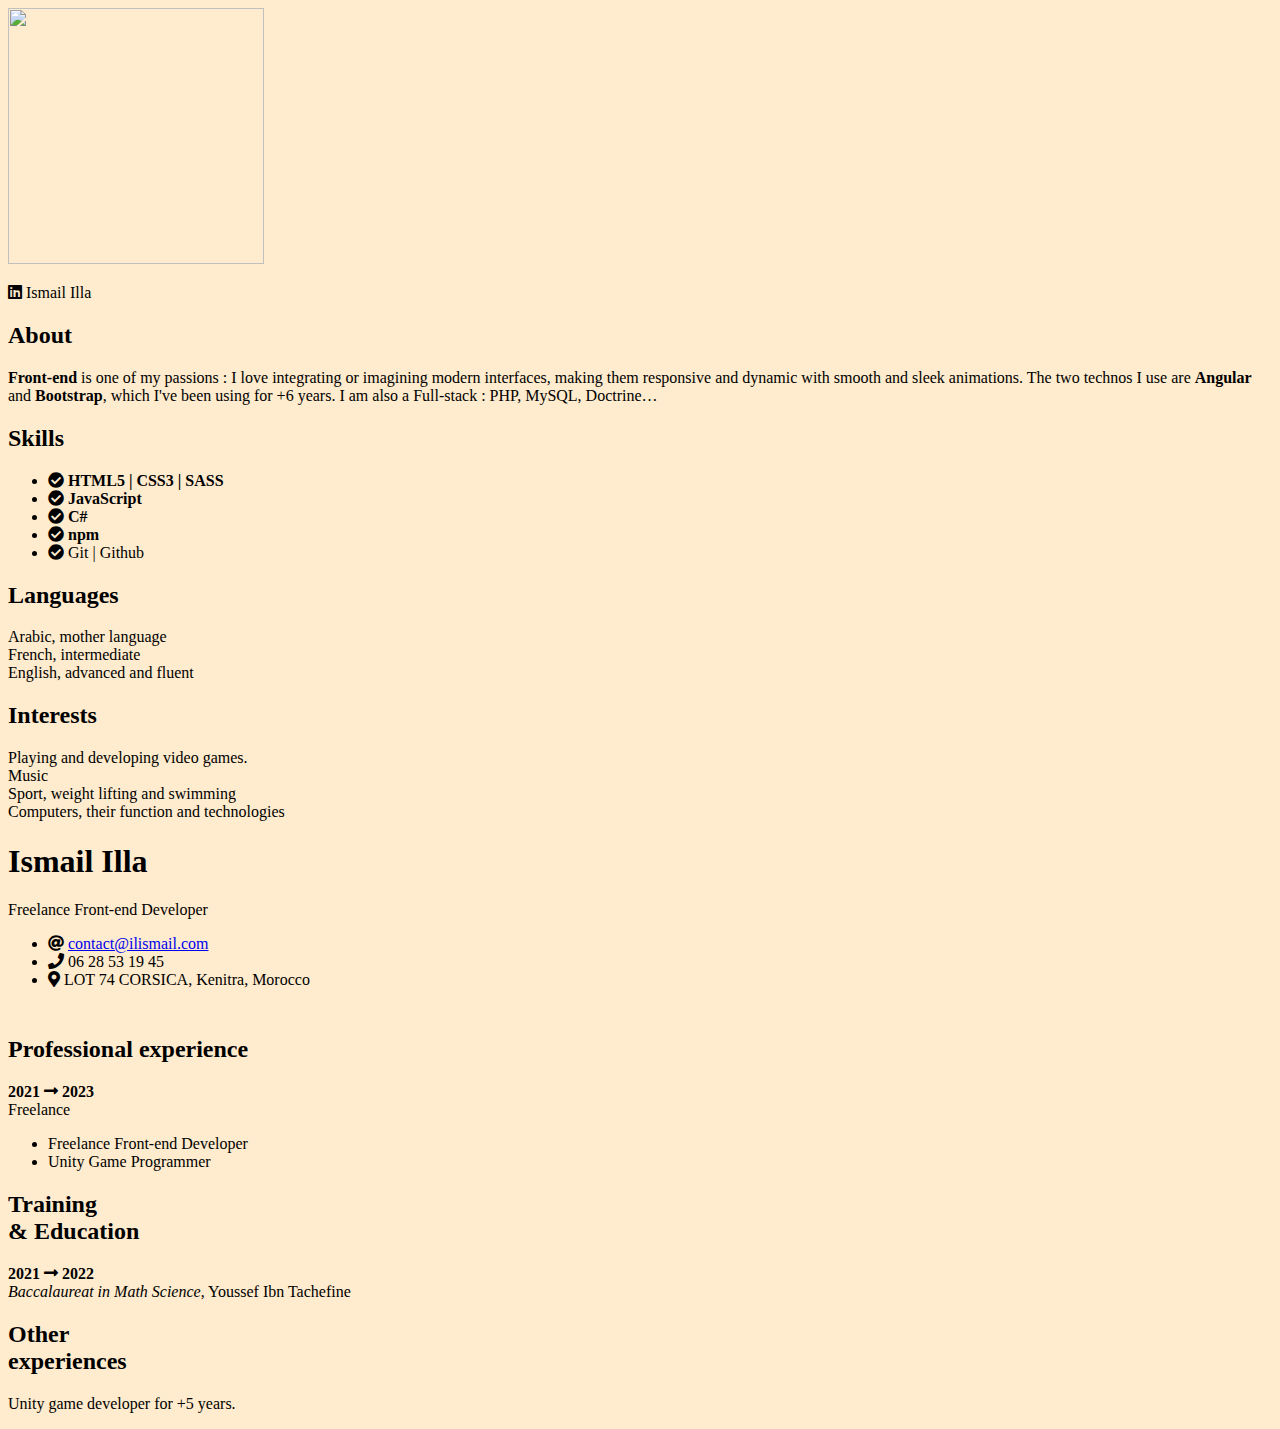
==== index.html @ cdb9f6ef "Refresh" ====
<!DOCTYPE html>
<html lang="en">
<style>
    body {
        background-color: blanchedalmond;
    }
    table, td, th {
        border: 2px solid black;
        border-radius: 5%;
        width: 50%;
    }
    .city {
        background-color: tomato;
        color:white;
        border: 2px solid black;
        margin: 20px;
        padding: 20px;
    }
</style>
<head>
    <title>Portofolio</title>

    <meta charset="utf-8">

    <meta name="viewport" content="width=device-width, initial-scale=1, user-scalable=no">

    <link href="styles.css" rel="stylesheet">

    <link rel="preconnect" href="https://fonts.googleapis.com">

    <link rel="preconnect" href="https://fonts.gstatic.com" crossorigin>

    <link href="https://fonts.googleapis.com/css2?family=Roboto:ital,wght@0,300;0,400;0,700;1,400&display=swap"
        rel="stylesheet">

    <link href="https://cdnjs.cloudflare.com/ajax/libs/font-awesome/5.15.4/css/all.min.css" rel="stylesheet">
</head>


<body>
    <div class="cv-container">
        <div class="left-column">
            <img class="portait" height="256" width="256" src="Blank-Silhouette.jpg" />
            <div class="section">
                <p>
                    <i class="icon fab fa-linkedin text-darkblue"></i> Ismail Illa
                </p>
            </div>
            <div class="section">
                <h2>About</h2>
                <p>
                    <strong>Front-end</strong> is one of my passions : I love integrating or imagining modern interfaces, making them responsive and dynamic with smooth and sleek animations. The two technos I use are <strong>Angular</strong> and <strong>Bootstrap</strong>, which I've been using for +6 years. I am also a Full-stack : PHP, MySQL, Doctrine… 
                 </p>
            </div>
            <div class="section">
                <h2>Skills</h2>
                <ul class="skills">
                    <li><i class="icon fas fa-check-circle text-darkblue"></i> <strong>HTML5 &#124; CSS3
                            &#124; SASS</strong></li>
                    <li><i class="icon fas fa-check-circle text-darkblue"></i> <strong>JavaScript</strong>
                    </li>
                    <li><i class="icon fas fa-check-circle text-darkblue"></i> <strong>C#</strong>
                    </li>
                    <li><i class="icon fas fa-check-circle text-darkblue"></i> <strong>npm</strong></li>
                    <li><i class="icon fas fa-check-circle text-darkblue"></i> Git &#124; Github</li>
                </ul>
            </div>
            <div class="section">
                <h2>Languages</h2>
                <p>
                    Arabic, mother language
                    <br>
                    French, intermediate
                    <br>
                    English, advanced and fluent
                </p>
            </div>
            <div class="section">
                <h2>Interests</h2>
                <p>
                    Playing and developing video games.
                    <br>
                    Music
                    <br>
                    Sport, weight lifting and swimming
                    <br>
                    Computers, their function and technologies
                </p>
            </div>
        </div>
        <div class="right-column">
            <div class="header">
                <h1>Ismail <span class="text-blue text-uppercase">Illa</span></h1>
                <p>Freelance Front-end Developer</p>
                <ul class="infos">
                    <li><i class="icon fas fa-at text-blue"></i> <a
                            href="mailto:contact@ilismail.com">contact@ilismail.com</a></li>
                    <li><i class="icon fas fa-phone text-blue"></i> 06 28 53 19 45 </li>
                    <li><i class="icon fas fa-map-marker-alt text-blue"></i> LOT 74 CORSICA, Kenitra, Morocco</li>
                </ul>
            </div>
            <div class="content">
                <div class="section">
                    <h2><br><span class="text-blue">Professional</span> experience</h2>
                </div>
                <div class="section">
                    <p>
                        <strong>2021 <i class="fas fa-long-arrow-alt-right"></i> 2023</strong>
                        <br>
                        Freelance
                    </p>
                    <ul class="experience-list">
                        <li>Freelance Front-end Developer</li>
                        <li>Unity Game Programmer</li>
                    </ul>
                </div>
                <div class="section">
                    <h2>Training <br><span class="text-blue">& Education</span></h2>
                    <p>
                        <strong>2021 <i class="fas fa-long-arrow-alt-right"></i> 2022</strong>
                        <br>
                        <em>Baccalaureat in Math Science</em>, Youssef Ibn Tachefine
                    </p>
                    </p>
                </div>
                <div class="section">
                    <h2>Other <br><span class="text-blue">experiences</span></h2>
                    <p>
                        Unity game developer for +5 years.
                    </p>
                </div>
            </div>
        </div>
    </div>
</body>
</html>
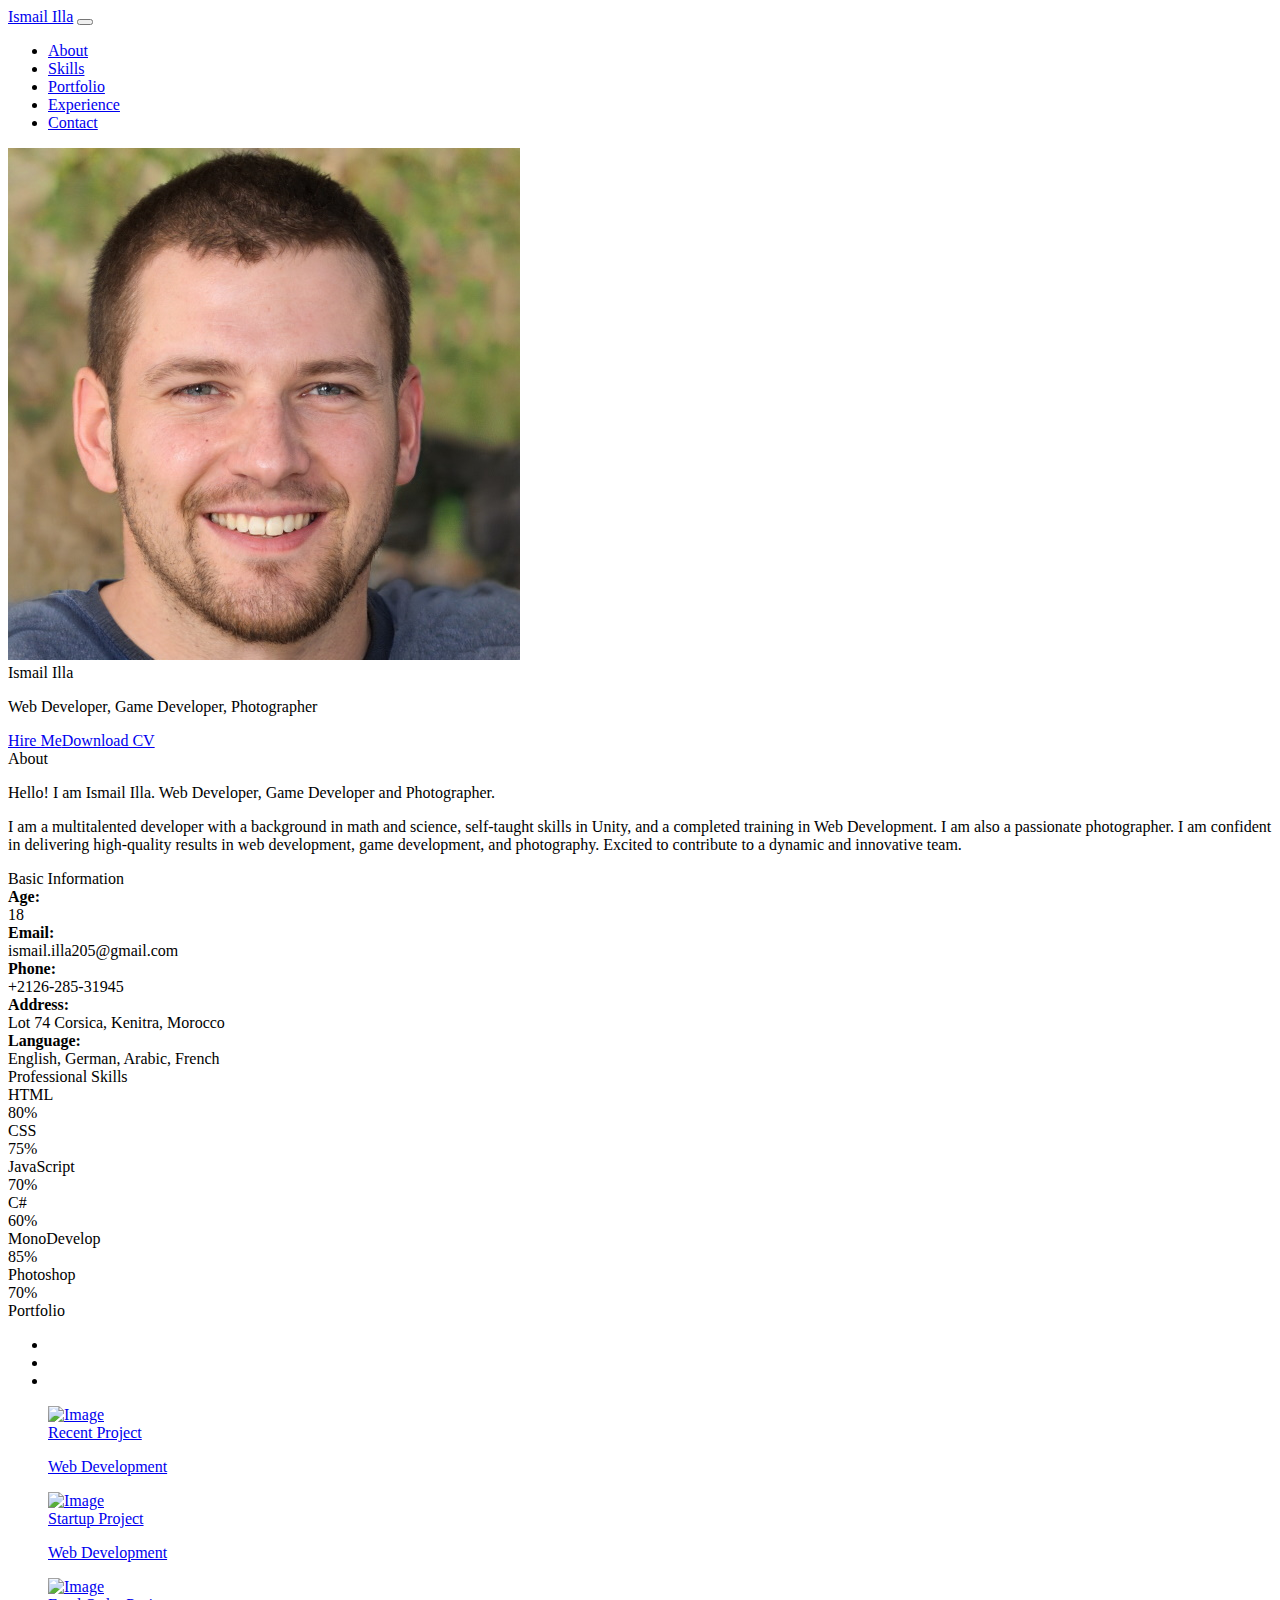
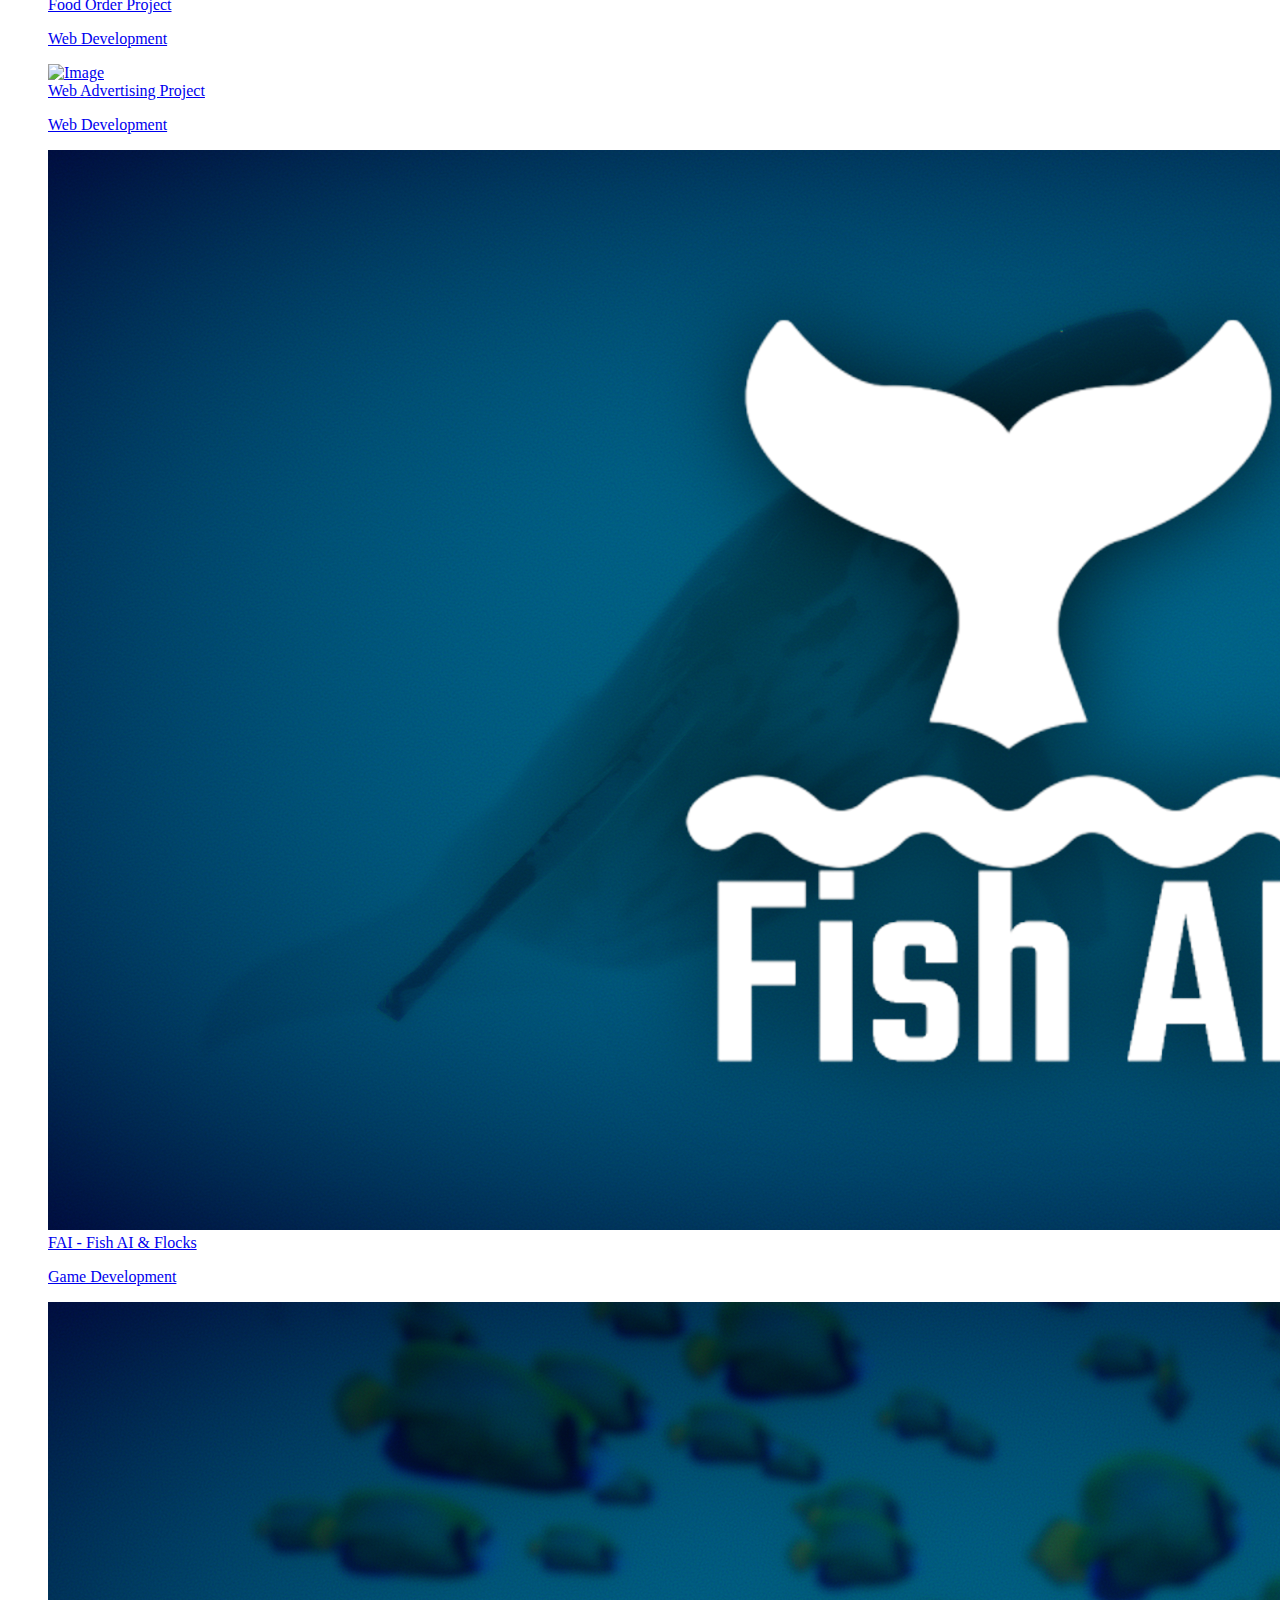
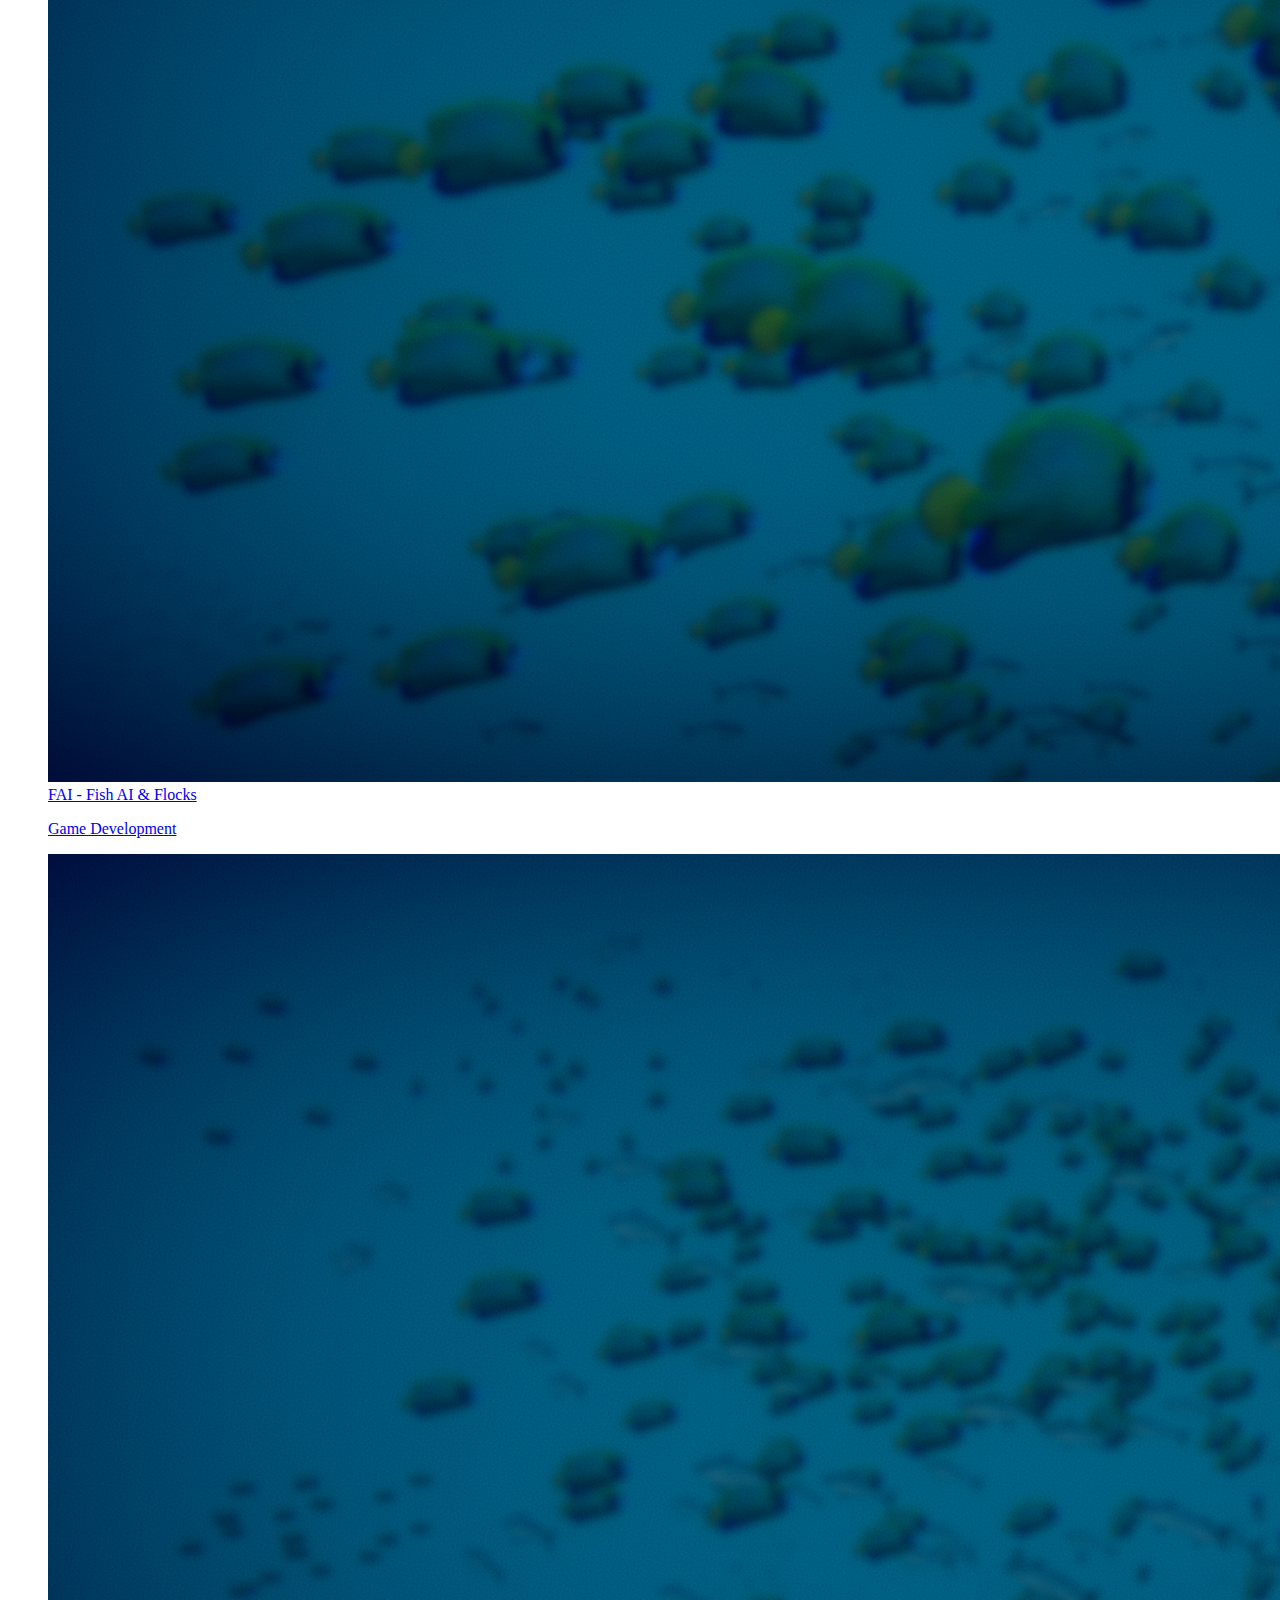
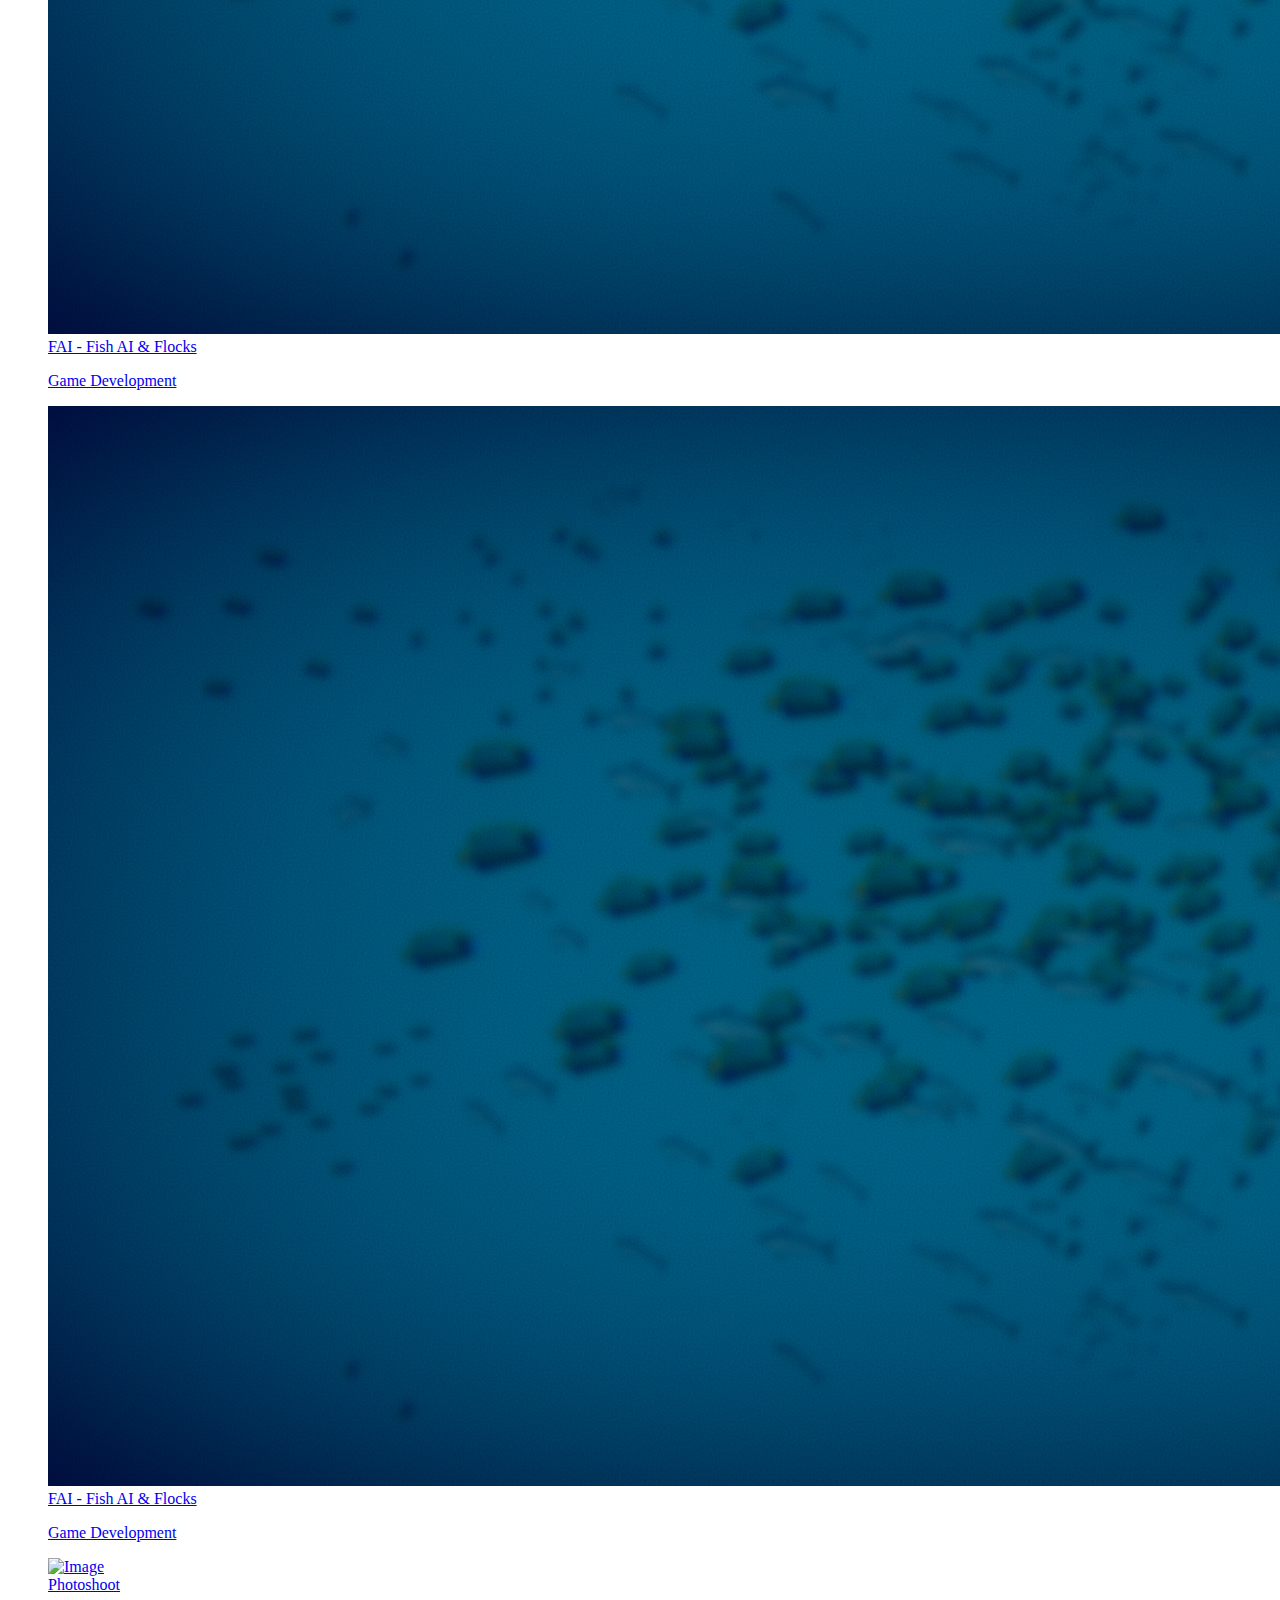
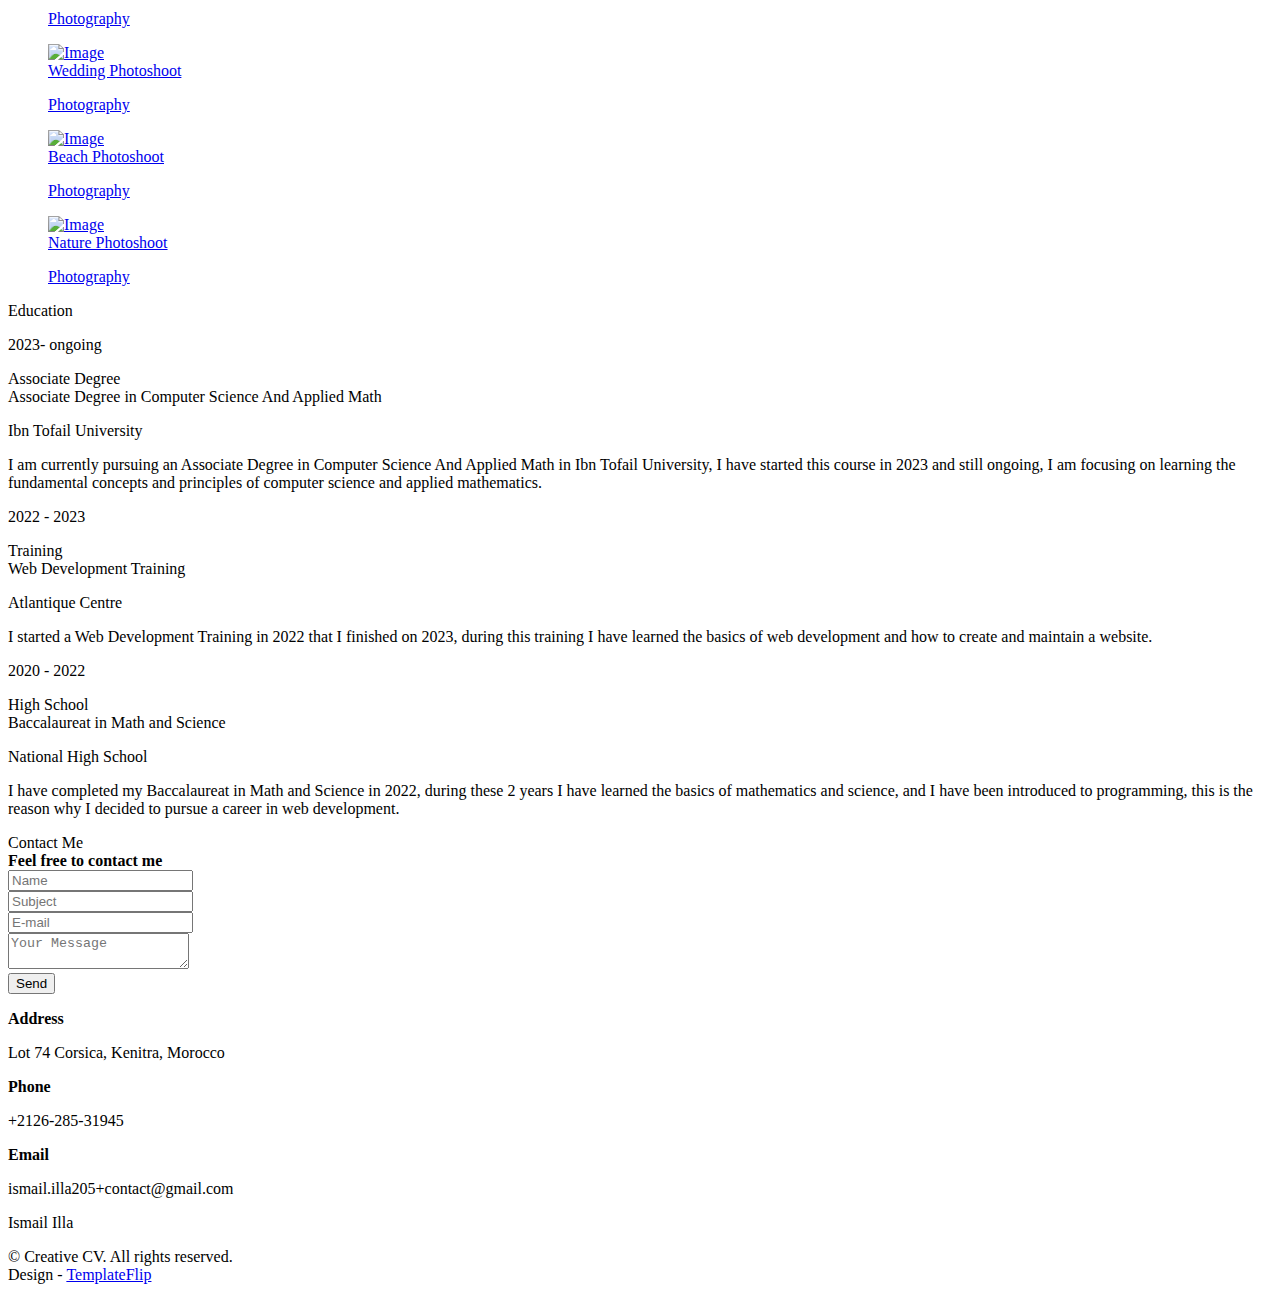
==== commit 9037bb29: "Refresh" ====
--- a/index.html
+++ b/index.html
@@ -1,136 +1,533 @@
-<!DOCTYPE html>
-<html lang="en">
-<style>
-    body {
-        background-color: blanchedalmond;
-    }
-    table, td, th {
-        border: 2px solid black;
-        border-radius: 5%;
-        width: 50%;
-    }
-    .city {
-        background-color: tomato;
-        color:white;
-        border: 2px solid black;
-        margin: 20px;
-        padding: 20px;
-    }
-</style>
-<head>
-    <title>Portofolio</title>
-
-    <meta charset="utf-8">
-
-    <meta name="viewport" content="width=device-width, initial-scale=1, user-scalable=no">
-
-    <link href="styles.css" rel="stylesheet">
-
-    <link rel="preconnect" href="https://fonts.googleapis.com">
-
-    <link rel="preconnect" href="https://fonts.gstatic.com" crossorigin>
-
-    <link href="https://fonts.googleapis.com/css2?family=Roboto:ital,wght@0,300;0,400;0,700;1,400&display=swap"
-        rel="stylesheet">
-
-    <link href="https://cdnjs.cloudflare.com/ajax/libs/font-awesome/5.15.4/css/all.min.css" rel="stylesheet">
-</head>
-
-
-<body>
-    <div class="cv-container">
-        <div class="left-column">
-            <img class="portait" height="256" width="256" src="Blank-Silhouette.jpg" />
-            <div class="section">
-                <p>
-                    <i class="icon fab fa-linkedin text-darkblue"></i> Ismail Illa
-                </p>
-            </div>
-            <div class="section">
-                <h2>About</h2>
-                <p>
-                    <strong>Front-end</strong> is one of my passions : I love integrating or imagining modern interfaces, making them responsive and dynamic with smooth and sleek animations. The two technos I use are <strong>Angular</strong> and <strong>Bootstrap</strong>, which I've been using for +6 years. I am also a Full-stack : PHP, MySQL, Doctrine… 
-                 </p>
-            </div>
-            <div class="section">
-                <h2>Skills</h2>
-                <ul class="skills">
-                    <li><i class="icon fas fa-check-circle text-darkblue"></i> <strong>HTML5 &#124; CSS3
-                            &#124; SASS</strong></li>
-                    <li><i class="icon fas fa-check-circle text-darkblue"></i> <strong>JavaScript</strong>
-                    </li>
-                    <li><i class="icon fas fa-check-circle text-darkblue"></i> <strong>C#</strong>
-                    </li>
-                    <li><i class="icon fas fa-check-circle text-darkblue"></i> <strong>npm</strong></li>
-                    <li><i class="icon fas fa-check-circle text-darkblue"></i> Git &#124; Github</li>
-                </ul>
-            </div>
-            <div class="section">
-                <h2>Languages</h2>
-                <p>
-                    Arabic, mother language
-                    <br>
-                    French, intermediate
-                    <br>
-                    English, advanced and fluent
-                </p>
-            </div>
-            <div class="section">
-                <h2>Interests</h2>
-                <p>
-                    Playing and developing video games.
-                    <br>
-                    Music
-                    <br>
-                    Sport, weight lifting and swimming
-                    <br>
-                    Computers, their function and technologies
-                </p>
-            </div>
-        </div>
-        <div class="right-column">
-            <div class="header">
-                <h1>Ismail <span class="text-blue text-uppercase">Illa</span></h1>
-                <p>Freelance Front-end Developer</p>
-                <ul class="infos">
-                    <li><i class="icon fas fa-at text-blue"></i> <a
-                            href="mailto:contact@ilismail.com">contact@ilismail.com</a></li>
-                    <li><i class="icon fas fa-phone text-blue"></i> 06 28 53 19 45 </li>
-                    <li><i class="icon fas fa-map-marker-alt text-blue"></i> LOT 74 CORSICA, Kenitra, Morocco</li>
-                </ul>
-            </div>
-            <div class="content">
-                <div class="section">
-                    <h2><br><span class="text-blue">Professional</span> experience</h2>
-                </div>
-                <div class="section">
-                    <p>
-                        <strong>2021 <i class="fas fa-long-arrow-alt-right"></i> 2023</strong>
-                        <br>
-                        Freelance
-                    </p>
-                    <ul class="experience-list">
-                        <li>Freelance Front-end Developer</li>
-                        <li>Unity Game Programmer</li>
-                    </ul>
-                </div>
-                <div class="section">
-                    <h2>Training <br><span class="text-blue">& Education</span></h2>
-                    <p>
-                        <strong>2021 <i class="fas fa-long-arrow-alt-right"></i> 2022</strong>
-                        <br>
-                        <em>Baccalaureat in Math Science</em>, Youssef Ibn Tachefine
-                    </p>
-                    </p>
-                </div>
-                <div class="section">
-                    <h2>Other <br><span class="text-blue">experiences</span></h2>
-                    <p>
-                        Unity game developer for +5 years.
-                    </p>
-                </div>
-            </div>
-        </div>
-    </div>
-</body>
+<!DOCTYPE html>
+<html lang="en-US">
+  <head>
+    <meta charset="UTF-8">
+    <meta http-equiv="X-UA-Compatible" content="IE=edge">
+    <meta name="viewport" content="width=device-width, initial-scale=1">
+    <title>Illa Ismail's Portfolio</title>
+    <link href="https://fonts.googleapis.com/css?family=Montserrat:400,700,200" rel="stylesheet">
+    <link href="https://maxcdn.bootstrapcdn.com/font-awesome/latest/css/font-awesome.min.css" rel="stylesheet">
+    <link href="css/aos.css?ver=1.1.0" rel="stylesheet">
+    <link href="css/bootstrap.min.css?ver=1.1.0" rel="stylesheet">
+    <link href="css/main.css?ver=1.1.0" rel="stylesheet">
+    <noscript>
+      <style type="text/css">
+        [data-aos] {
+            opacity: 1 !important;
+            transform: translate(0) scale(1) !important;
+        }
+      </style>
+    </noscript>
+  </head>
+  <body id="top">
+    <header>
+      <div class="profile-page sidebar-collapse">
+        <nav class="navbar navbar-expand-lg fixed-top navbar-transparent bg-primary" color-on-scroll="400">
+          <div class="container">
+            <div class="navbar-translate"><a class="navbar-brand" href="#" rel="tooltip">Ismail Illa</a>
+              <button class="navbar-toggler navbar-toggler" type="button" data-toggle="collapse" data-target="#navigation" aria-controls="navigation" aria-expanded="false" aria-label="Toggle navigation"><span class="navbar-toggler-bar bar1"></span><span class="navbar-toggler-bar bar2"></span><span class="navbar-toggler-bar bar3"></span></button>
+            </div>
+            <div class="collapse navbar-collapse justify-content-end" id="navigation">
+              <ul class="navbar-nav">
+                <li class="nav-item"><a class="nav-link smooth-scroll" href="#about">About</a></li>
+                <li class="nav-item"><a class="nav-link smooth-scroll" href="#skill">Skills</a></li>
+                <li class="nav-item"><a class="nav-link smooth-scroll" href="#portfolio">Portfolio</a></li>
+                <li class="nav-item"><a class="nav-link smooth-scroll" href="#experience">Experience</a></li>
+                <li class="nav-item"><a class="nav-link smooth-scroll" href="#contact">Contact</a></li>
+              </ul>
+            </div>
+          </div>
+        </nav>
+      </div>
+    </header>
+    <div class="page-content">
+      <div>
+<div class="profile-page">
+  <div class="wrapper">
+    <div class="page-header page-header-small" filter-color="green">
+      <div class="page-header-image" data-parallax="true" style="background-image: url('images/cc-bg-1.jpg')"></div>
+      <div class="container">
+        <div class="content-center">
+          <div class="cc-profile-image"><a href="#"><img src="images/profile_photo.jpg" alt="Image"/></a></div>
+          <div class="h2 title">Ismail Illa</div>
+          <p class="category text-white">Web Developer, Game Developer,  Photographer</p><a class="btn btn-primary smooth-scroll mr-2" href="#contact" data-aos="zoom-in" data-aos-anchor="data-aos-anchor">Hire Me</a><a class="btn btn-primary" href="#" data-aos="zoom-in" data-aos-anchor="data-aos-anchor">Download CV</a>
+        </div>
+      </div>
+      <div class="section">
+        <div class="container">
+          <div class="button-container"><a class="btn btn-default btn-round btn-lg btn-icon" href="#" rel="tooltip" title="Follow me on Facebook"><i class="fa fa-facebook"></i></a><a class="btn btn-default btn-round btn-lg btn-icon" href="#" rel="tooltip" title="Follow me on Twitter"><i class="fa fa-twitter"></i></a><a class="btn btn-default btn-round btn-lg btn-icon" href="#" rel="tooltip" title="Follow me on Google+"><i class="fa fa-google-plus"></i></a><a class="btn btn-default btn-round btn-lg btn-icon" href="#" rel="tooltip" title="Follow me on Instagram"><i class="fa fa-instagram"></i></a></div>
+        </div>
+      </div>
+    </div>
+  </div>
+</div>
+<div class="section" id="about">
+  <div class="container">
+    <div class="card" data-aos="fade-up" data-aos-offset="10">
+      <div class="row">
+        <div class="col-lg-6 col-md-12">
+          <div class="card-body">
+            <div class="h4 mt-0 title">About</div>
+            <p>Hello! I am Ismail Illa. Web Developer, Game Developer and Photographer.</p>
+            <p>I am a multitalented developer with a background in math and science, self-taught skills in Unity, and a completed training in Web Development. I am also a passionate photographer. I am confident in delivering high-quality results in web development, game development, and photography. Excited to contribute to a dynamic and innovative team.</p>
+          </div>
+        </div>
+        <div class="col-lg-6 col-md-12">
+          <div class="card-body">
+            <div class="h4 mt-0 title">Basic Information</div>
+            <div class="row">
+              <div class="col-sm-4"><strong class="text-uppercase">Age:</strong></div>
+              <div class="col-sm-8">18</div>
+            </div>
+            <div class="row mt-3">
+              <div class="col-sm-4"><strong class="text-uppercase">Email:</strong></div>
+              <div class="col-sm-8">ismail.illa205@gmail.com</div>
+            </div>
+            <div class="row mt-3">
+              <div class="col-sm-4"><strong class="text-uppercase">Phone:</strong></div>
+              <div class="col-sm-8">+2126-285-31945</div>
+            </div>
+            <div class="row mt-3">
+              <div class="col-sm-4"><strong class="text-uppercase">Address:</strong></div>
+              <div class="col-sm-8">Lot 74 Corsica, Kenitra, Morocco</div>
+            </div>
+            <div class="row mt-3">
+              <div class="col-sm-4"><strong class="text-uppercase">Language:</strong></div>
+              <div class="col-sm-8">English, German, Arabic, French</div>
+            </div>
+          </div>
+        </div>
+      </div>
+    </div>
+  </div>
+</div>
+<div class="section" id="skill">
+  <div class="container">
+    <div class="h4 text-center mb-4 title">Professional Skills</div>
+    <div class="card" data-aos="fade-up" data-aos-anchor-placement="top-bottom">
+      <div class="card-body">
+        <div class="row">
+          <div class="col-md-6">
+            <div class="progress-container progress-primary"><span class="progress-badge">HTML</span>
+              <div class="progress">
+                <div class="progress-bar progress-bar-primary" data-aos="progress-full" data-aos-offset="10" data-aos-duration="2000" role="progressbar" aria-valuenow="60" aria-valuemin="0" aria-valuemax="100" style="width: 80%;"></div><span class="progress-value">80%</span>
+              </div>
+            </div>
+          </div>
+          <div class="col-md-6">
+            <div class="progress-container progress-primary"><span class="progress-badge">CSS</span>
+              <div class="progress">
+                <div class="progress-bar progress-bar-primary" data-aos="progress-full" data-aos-offset="10" data-aos-duration="2000" role="progressbar" aria-valuenow="60" aria-valuemin="0" aria-valuemax="100" style="width: 75%;"></div><span class="progress-value">75%</span>
+              </div>
+            </div>
+          </div>
+        </div>
+        <div class="row">
+          <div class="col-md-6">
+            <div class="progress-container progress-primary"><span class="progress-badge">JavaScript</span>
+              <div class="progress">
+                <div class="progress-bar progress-bar-primary" data-aos="progress-full" data-aos-offset="10" data-aos-duration="2000" role="progressbar" aria-valuenow="60" aria-valuemin="0" aria-valuemax="100" style="width: 70%;"></div><span class="progress-value">70%</span>
+              </div>
+            </div>
+          </div>
+          <div class="col-md-6">
+            <div class="progress-container progress-primary"><span class="progress-badge">C#</span>
+              <div class="progress">
+                <div class="progress-bar progress-bar-primary" data-aos="progress-full" data-aos-offset="10" data-aos-duration="2000" role="progressbar" aria-valuenow="60" aria-valuemin="0" aria-valuemax="100" style="width: 60%;"></div><span class="progress-value">60%</span>
+              </div>
+            </div>
+          </div>
+        </div>
+        <div class="row">
+          <div class="col-md-6">
+            <div class="progress-container progress-primary"><span class="progress-badge">MonoDevelop</span>
+              <div class="progress">
+                <div class="progress-bar progress-bar-primary" data-aos="progress-full" data-aos-offset="10" data-aos-duration="2000" role="progressbar" aria-valuenow="60" aria-valuemin="0" aria-valuemax="100" style="width: 85%;"></div><span class="progress-value">85%</span>
+              </div>
+            </div>
+          </div>
+          <div class="col-md-6">
+            <div class="progress-container progress-primary"><span class="progress-badge">Photoshop</span>
+              <div class="progress">
+                <div class="progress-bar progress-bar-primary" data-aos="progress-full" data-aos-offset="10" data-aos-duration="2000" role="progressbar" aria-valuenow="60" aria-valuemin="0" aria-valuemax="100" style="width: 70%;"></div><span class="progress-value">70%</span>
+              </div>
+            </div>
+          </div>
+        </div>
+      </div>
+    </div>
+  </div>
+</div>
+<div class="section" id="portfolio">
+  <div class="container">
+    <div class="row">
+      <div class="col-md-6 ml-auto mr-auto">
+        <div class="h4 text-center mb-4 title">Portfolio</div>
+        <div class="nav-align-center">
+          <ul class="nav nav-pills nav-pills-primary" role="tablist">
+            <li class="nav-item"><a class="nav-link active" data-toggle="tab" href="#web-development" role="tablist"><i class="fa fa-laptop" aria-hidden="true"></i></a></li>
+            <li class="nav-item"><a class="nav-link" data-toggle="tab" href="#game-development" role="tablist"><i class="fa fa-gamepad" aria-hidden="true"></i></a></li>
+            <li class="nav-item"><a class="nav-link" data-toggle="tab" href="#Photography" role="tablist"><i class="fa fa-camera" aria-hidden="true"></i></a></li>
+          </ul>
+        </div>
+      </div>
+    </div>
+    <div class="tab-content gallery mt-5">
+      <div class="tab-pane active" id="web-development">
+        <div class="ml-auto mr-auto">
+          <div class="row">
+            <div class="col-md-6">
+              <div class="cc-porfolio-image img-raised" data-aos="fade-up" data-aos-anchor-placement="top-bottom"><a href="#web-development">
+                  <figure class="cc-effect"><img src="images/project-1.jpg" alt="Image"/>
+                    <figcaption>
+                      <div class="h4">Recent Project</div>
+                      <p>Web Development</p>
+                    </figcaption>
+                  </figure></a></div>
+              <div class="cc-porfolio-image img-raised" data-aos="fade-up" data-aos-anchor-placement="top-bottom"><a href="#web-development">
+                  <figure class="cc-effect"><img src="images/project-2.jpg" alt="Image"/>
+                    <figcaption>
+                      <div class="h4">Startup Project</div>
+                      <p>Web Development</p>
+                    </figcaption>
+                  </figure></a></div>
+            </div>
+            <div class="col-md-6">
+              <div class="cc-porfolio-image img-raised" data-aos="fade-up" data-aos-anchor-placement="top-bottom"><a href="#web-development">
+                  <figure class="cc-effect"><img src="images/project-3.jpg" alt="Image"/>
+                    <figcaption>
+                      <div class="h4">Food Order Project</div>
+                      <p>Web Development</p>
+                    </figcaption>
+                  </figure></a></div>
+              <div class="cc-porfolio-image img-raised" data-aos="fade-up" data-aos-anchor-placement="top-bottom"><a href="#web-development">
+                  <figure class="cc-effect"><img src="images/project-4.jpg" alt="Image"/>
+                    <figcaption>
+                      <div class="h4">Web Advertising Project</div>
+                      <p>Web Development</p>
+                    </figcaption>
+                  </figure></a></div>
+            </div>
+          </div>
+        </div>
+      </div>
+      <div class="tab-pane" id="game-development" role="tabpanel">
+        <div class="ml-auto mr-auto">
+          <div class="row">
+            <div class="col-md-6">
+              <div class="cc-porfolio-image img-raised" data-aos="fade-up" data-aos-anchor-placement="top-bottom"><a href="#game-development">
+                  <figure class="cc-effect"><img src="images/fai-1.png" alt="FAI"/>
+                    <figcaption>
+                      <div class="h4">FAI - Fish AI & Flocks</div>
+                      <p>Game Development</p>
+                    </figcaption>
+                  </figure></a></div>
+              <div class="cc-porfolio-image img-raised" data-aos="fade-up" data-aos-anchor-placement="top-bottom"><a href="#game-development">
+                  <figure class="cc-effect"><img src="images/fai-2.png" alt="FAI"/>
+                    <figcaption>
+                      <div class="h4">FAI - Fish AI & Flocks</div>
+                      <p>Game Development</p>
+                    </figcaption>
+                  </figure></a></div>
+            </div>
+            <div class="col-md-6">
+              <div class="cc-porfolio-image img-raised" data-aos="fade-up" data-aos-anchor-placement="top-bottom"><a href="#game-development">
+                  <figure class="cc-effect"><img src="images/fai-4.png" alt="FAI"/>
+                    <figcaption>
+                      <div class="h4">FAI - Fish AI & Flocks</div>
+                      <p>Game Development</p>
+                    </figcaption>
+                  </figure></a></div>
+              <div class="cc-porfolio-image img-raised" data-aos="fade-up" data-aos-anchor-placement="top-bottom"><a href="#game-development">
+                  <figure class="cc-effect"><img src="images/fai-4.png" alt="FAI"/>
+                    <figcaption>
+                      <div class="h4">FAI - Fish AI & Flocks</div>
+                      <p>Game Development</p>
+                    </figcaption>
+                  </figure></a></div>
+            </div>
+          </div>
+        </div>
+      </div>
+      <div class="tab-pane" id="Photography" role="tabpanel">
+        <div class="ml-auto mr-auto">
+          <div class="row">
+            <div class="col-md-6">
+              <div class="cc-porfolio-image img-raised" data-aos="fade-up" data-aos-anchor-placement="top-bottom"><a href="#Photography">
+                  <figure class="cc-effect"><img src="images/photography-1.jpg" alt="Image"/>
+                    <figcaption>
+                      <div class="h4">Photoshoot</div>
+                      <p>Photography</p>
+                    </figcaption>
+                  </figure></a></div>
+              <div class="cc-porfolio-image img-raised" data-aos="fade-up" data-aos-anchor-placement="top-bottom"><a href="#Photography">
+                  <figure class="cc-effect"><img src="images/photography-3.jpg" alt="Image"/>
+                    <figcaption>
+                      <div class="h4">Wedding Photoshoot</div>
+                      <p>Photography</p>
+                    </figcaption>
+                  </figure></a></div>
+            </div>
+            <div class="col-md-6">
+              <div class="cc-porfolio-image img-raised" data-aos="fade-up" data-aos-anchor-placement="top-bottom"><a href="#Photography">
+                  <figure class="cc-effect"><img src="images/photography-2.jpg" alt="Image"/>
+                    <figcaption>
+                      <div class="h4">Beach Photoshoot</div>
+                      <p>Photography</p>
+                    </figcaption>
+                  </figure></a></div>
+              <div class="cc-porfolio-image img-raised" data-aos="fade-up" data-aos-anchor-placement="top-bottom"><a href="#Photography">
+                  <figure class="cc-effect"><img src="images/photography-4.jpg" alt="Image"/>
+                    <figcaption>
+                      <div class="h4">Nature Photoshoot</div>
+                      <p>Photography</p>
+                    </figcaption>
+                  </figure></a></div>
+            </div>
+          </div>
+        </div>
+      </div>
+    </div>
+  </div>
+</div>
+<!--<div class="section" id="experience">
+  <div class="container cc-experience">
+    <div class="h4 text-center mb-4 title">Work Experience</div>
+    <div class="card">
+      <div class="row">
+        <div class="col-md-3 bg-primary" data-aos="fade-right" data-aos-offset="50" data-aos-duration="500">
+          <div class="card-body cc-experience-header">
+            <p>March 2016 - Present</p>
+            <div class="h5">CreativeM</div>
+          </div>
+        </div>
+        <div class="col-md-9" data-aos="fade-left" data-aos-offset="50" data-aos-duration="500">
+          <div class="card-body">
+            <div class="h5">Front End Developer</div>
+            <p>Euismod massa scelerisque suspendisse fermentum habitant vitae ullamcorper magna quam iaculis, tristique sapien taciti mollis interdum sagittis libero nunc inceptos tellus, hendrerit vel eleifend primis lectus quisque cubilia sed mauris. Lacinia porta vestibulum diam integer quisque eros pulvinar curae, curabitur feugiat arcu vivamus parturient aliquet laoreet at, eu etiam pretium molestie ultricies sollicitudin dui.</p>
+          </div>
+        </div>
+      </div>
+    </div>
+    <div class="card">
+      <div class="row">
+        <div class="col-md-3 bg-primary" data-aos="fade-right" data-aos-offset="50" data-aos-duration="500">
+          <div class="card-body cc-experience-header">
+            <p>April 2014 - March 2016</p>
+            <div class="h5">WebNote</div>
+          </div>
+        </div>
+        <div class="col-md-9" data-aos="fade-left" data-aos-offset="50" data-aos-duration="500">
+          <div class="card-body">
+            <div class="h5">Web Developer</div>
+            <p>Euismod massa scelerisque suspendisse fermentum habitant vitae ullamcorper magna quam iaculis, tristique sapien taciti mollis interdum sagittis libero nunc inceptos tellus, hendrerit vel eleifend primis lectus quisque cubilia sed mauris. Lacinia porta vestibulum diam integer quisque eros pulvinar curae, curabitur feugiat arcu vivamus parturient aliquet laoreet at, eu etiam pretium molestie ultricies sollicitudin dui.</p>
+          </div>
+        </div>
+      </div>
+    </div>
+    <div class="card">
+      <div class="row">
+        <div class="col-md-3 bg-primary" data-aos="fade-right" data-aos-offset="50" data-aos-duration="500">
+          <div class="card-body cc-experience-header">
+            <p>April 2013 - February 2014</p>
+            <div class="h5">WEBM</div>
+          </div>
+        </div>
+        <div class="col-md-9" data-aos="fade-left" data-aos-offset="50" data-aos-duration="500">
+          <div class="card-body">
+            <div class="h5">Intern</div>
+            <p>Euismod massa scelerisque suspendisse fermentum habitant vitae ullamcorper magna quam iaculis, tristique sapien taciti mollis interdum sagittis libero nunc inceptos tellus, hendrerit vel eleifend primis lectus quisque cubilia sed mauris. Lacinia porta vestibulum diam integer quisque eros pulvinar curae, curabitur feugiat arcu vivamus parturient aliquet laoreet at, eu etiam pretium molestie ultricies sollicitudin dui.</p>
+          </div>
+        </div>
+      </div>
+    </div>
+  </div>
+</div>-->
+<div class="section">
+  <div class="container cc-education">
+    <div class="h4 text-center mb-4 title">Education</div>
+    <div class="card">
+      <div class="row">
+        <div class="col-md-3 bg-primary" data-aos="fade-right" data-aos-offset="50" data-aos-duration="500">
+          <div class="card-body cc-education-header">
+            <p>2023- ongoing</p>
+            <div class="h5">Associate Degree</div>
+          </div>
+        </div>
+        <div class="col-md-9" data-aos="fade-left" data-aos-offset="50" data-aos-duration="500">
+          <div class="card-body">
+            <div class="h5">Associate Degree in Computer Science And Applied Math</div>
+            <p class="category">Ibn Tofail University</p>
+            <p>I am currently pursuing an Associate Degree in Computer Science And Applied Math in Ibn Tofail University, I have started this course in 2023 and still ongoing, I am focusing on learning the fundamental concepts and principles of computer science and applied mathematics.</p>
+          </div>
+        </div>
+      </div>
+    </div>
+    <div class="card">
+      <div class="row">
+        <div class="col-md-3 bg-primary" data-aos="fade-right" data-aos-offset="50" data-aos-duration="500">
+          <div class="card-body cc-education-header">
+            <p>2022 - 2023</p>
+            <div class="h5">Training</div>
+          </div>
+        </div>
+        <div class="col-md-9" data-aos="fade-left" data-aos-offset="50" data-aos-duration="500">
+          <div class="card-body">
+            <div class="h5">Web Development Training</div>
+            <p class="category">Atlantique Centre</p>
+            <p>I started a Web Development Training in 2022 that I finished on 2023, during this training I have learned the basics of web development and how to create and maintain a website.</p>
+          </div>
+        </div>
+      </div>
+    </div>
+    <div class="card">
+      <div class="row">
+        <div class="col-md-3 bg-primary" data-aos="fade-right" data-aos-offset="50" data-aos-duration="500">
+          <div class="card-body cc-education-header">
+            <p>2020 - 2022</p>
+            <div class="h5">High School</div>
+          </div>
+        </div>
+        <div class="col-md-9" data-aos="fade-left" data-aos-offset="50" data-aos-duration="500">
+          <div class="card-body">
+            <div class="h5">Baccalaureat in Math and Science</div>
+            <p class="category">National High School</p>
+            <p>I have completed my Baccalaureat in Math and Science in 2022, during these 2 years I have learned the basics of mathematics and science, and I have been introduced to programming, this is the reason why I decided to pursue a career in web development.</p>
+          </div>
+        </div>
+      </div>
+    </div>
+  </div>
+</div>
+<!--<div class="section" id="reference">
+  <div class="container cc-reference">
+    <div class="h4 mb-4 text-center title">References</div>
+    <div class="card" data-aos="zoom-in">
+      <div class="carousel slide" id="cc-Indicators" data-ride="carousel">
+        <ol class="carousel-indicators">
+          <li class="active" data-target="#cc-Indicators" data-slide-to="0"></li>
+          <li data-target="#cc-Indicators" data-slide-to="1"></li>
+          <li data-target="#cc-Indicators" data-slide-to="2"></li>
+        </ol>
+        <div class="carousel-inner">
+          <div class="carousel-item active">
+            <div class="row">
+              <div class="col-lg-2 col-md-3 cc-reference-header"><img src="images/reference-image-1.jpg" alt="Image"/>
+                <div class="h5 pt-2">Aiyana</div>
+                <p class="category">CEO / WEBM</p>
+              </div>
+              <div class="col-lg-10 col-md-9">
+                <p> Habitasse venenatis commodo tempor eleifend arcu sociis sollicitudin ante pulvinar ad, est porta cras erat ullamcorper volutpat metus duis platea convallis, tortor primis ac quisque etiam luctus nisl nullam fames. Ligula purus suscipit tempus nascetur curabitur donec nam ullamcorper, laoreet nullam mauris dui aptent facilisis neque elementum ac, risus semper felis parturient fringilla rhoncus eleifend.</p>
+              </div>
+            </div>
+          </div>
+          <div class="carousel-item">
+            <div class="row">
+              <div class="col-lg-2 col-md-3 cc-reference-header"><img src="images/reference-image-2.jpg" alt="Image"/>
+                <div class="h5 pt-2">Braiden</div>
+                <p class="category">CEO / Creativem</p>
+              </div>
+              <div class="col-lg-10 col-md-9">
+                <p> Habitasse venenatis commodo tempor eleifend arcu sociis sollicitudin ante pulvinar ad, est porta cras erat ullamcorper volutpat metus duis platea convallis, tortor primis ac quisque etiam luctus nisl nullam fames. Ligula purus suscipit tempus nascetur curabitur donec nam ullamcorper, laoreet nullam mauris dui aptent facilisis neque elementum ac, risus semper felis parturient fringilla rhoncus eleifend.</p>
+              </div>
+            </div>
+          </div>
+          <div class="carousel-item">
+            <div class="row">
+              <div class="col-lg-2 col-md-3 cc-reference-header"><img src="images/reference-image-3.jpg" alt="Image"/>
+                <div class="h5 pt-2">Alexander</div>
+                <p class="category">CEO / Webnote</p>
+              </div>
+              <div class="col-lg-10 col-md-9">
+                <p> Habitasse venenatis commodo tempor eleifend arcu sociis sollicitudin ante pulvinar ad, est porta cras erat ullamcorper volutpat metus duis platea convallis, tortor primis ac quisque etiam luctus nisl nullam fames. Ligula purus suscipit tempus nascetur curabitur donec nam ullamcorper, laoreet nullam mauris dui aptent facilisis neque elementum ac, risus semper felis parturient fringilla rhoncus eleifend.</p>
+              </div>
+            </div>
+          </div>
+        </div>
+      </div>
+    </div>
+  </div>
+</div>-->
+<div class="section" id="contact">
+  <div class="cc-contact-information" style="background-image: url('images/staticmap.png')">
+    <div class="container">
+      <div class="cc-contact">
+        <div class="row">
+          <div class="col-md-9">
+            <div class="card mb-0" data-aos="zoom-in">
+              <div class="h4 text-center title">Contact Me</div>
+              <div class="row">
+                <div class="col-md-6">
+                  <div class="card-body">
+                    <form action="https://formspree.io/meqwonly" method="POST">
+                      <div class="p pb-3"><strong>Feel free to contact me </strong></div>
+                      <div class="row mb-3">
+                        <div class="col">
+                          <div class="input-group"><span class="input-group-addon"><i class="fa fa-user-circle"></i></span>
+                            <input class="form-control" type="text" name="name" placeholder="Name" required="required"/>
+                          </div>
+                        </div>
+                      </div>
+                      <div class="row mb-3">
+                        <div class="col">
+                          <div class="input-group"><span class="input-group-addon"><i class="fa fa-file-text"></i></span>
+                            <input class="form-control" type="text" name="Subject" placeholder="Subject" required="required"/>
+                          </div>
+                        </div>
+                      </div>
+                      <div class="row mb-3">
+                        <div class="col">
+                          <div class="input-group"><span class="input-group-addon"><i class="fa fa-envelope"></i></span>
+                            <input class="form-control" type="email" name="_replyto" placeholder="E-mail" required="required"/>
+                          </div>
+                        </div>
+                      </div>
+                      <div class="row mb-3">
+                        <div class="col">
+                          <div class="form-group">
+                            <textarea class="form-control" name="message" placeholder="Your Message" required="required"></textarea>
+                          </div>
+                        </div>
+                      </div>
+                      <div class="row">
+                        <div class="col">
+                          <button class="btn btn-primary" type="submit">Send</button>
+                        </div>
+                      </div>
+                    </form>
+                  </div>
+                </div>
+                <div class="col-md-6">
+                  <div class="card-body">
+                    <p class="mb-0"><strong>Address </strong></p>
+                    <p class="pb-2">Lot 74 Corsica, Kenitra, Morocco</p>
+                    <p class="mb-0"><strong>Phone</strong></p>
+                    <p class="pb-2">+2126-285-31945</p>
+                    <p class="mb-0"><strong>Email</strong></p>
+                    <p>ismail.illa205+contact@gmail.com</p>
+                  </div>
+                </div>
+              </div>
+            </div>
+          </div>
+        </div>
+      </div>
+    </div>
+  </div>
+</div></div>
+    </div>
+    <footer class="footer">
+      <div class="container text-center"><a class="cc-facebook btn btn-link" href="#"><i class="fa fa-facebook fa-2x " aria-hidden="true"></i></a><a class="cc-twitter btn btn-link " href="#"><i class="fa fa-twitter fa-2x " aria-hidden="true"></i></a><a class="cc-google-plus btn btn-link" href="#"><i class="fa fa-google-plus fa-2x" aria-hidden="true"></i></a><a class="cc-instagram btn btn-link" href="#"><i class="fa fa-instagram fa-2x " aria-hidden="true"></i></a></div>
+      <div class="h4 title text-center">Ismail Illa</div>
+      <div class="text-center text-muted">
+        <p>&copy; Creative CV. All rights reserved.<br>Design - <a class="credit" href="https://templateflip.com" target="_blank">TemplateFlip</a></p>
+      </div>
+    </footer>
+    <script src="js/core/jquery.3.2.1.min.js?ver=1.1.0"></script>
+    <script src="js/core/popper.min.js?ver=1.1.0"></script>
+    <script src="js/core/bootstrap.min.js?ver=1.1.0"></script>
+    <script src="js/now-ui-kit.js?ver=1.1.0"></script>
+    <script src="js/aos.js?ver=1.1.0"></script>
+    <script src="scripts/main.js?ver=1.1.0"></script>
+  </body>
 </html>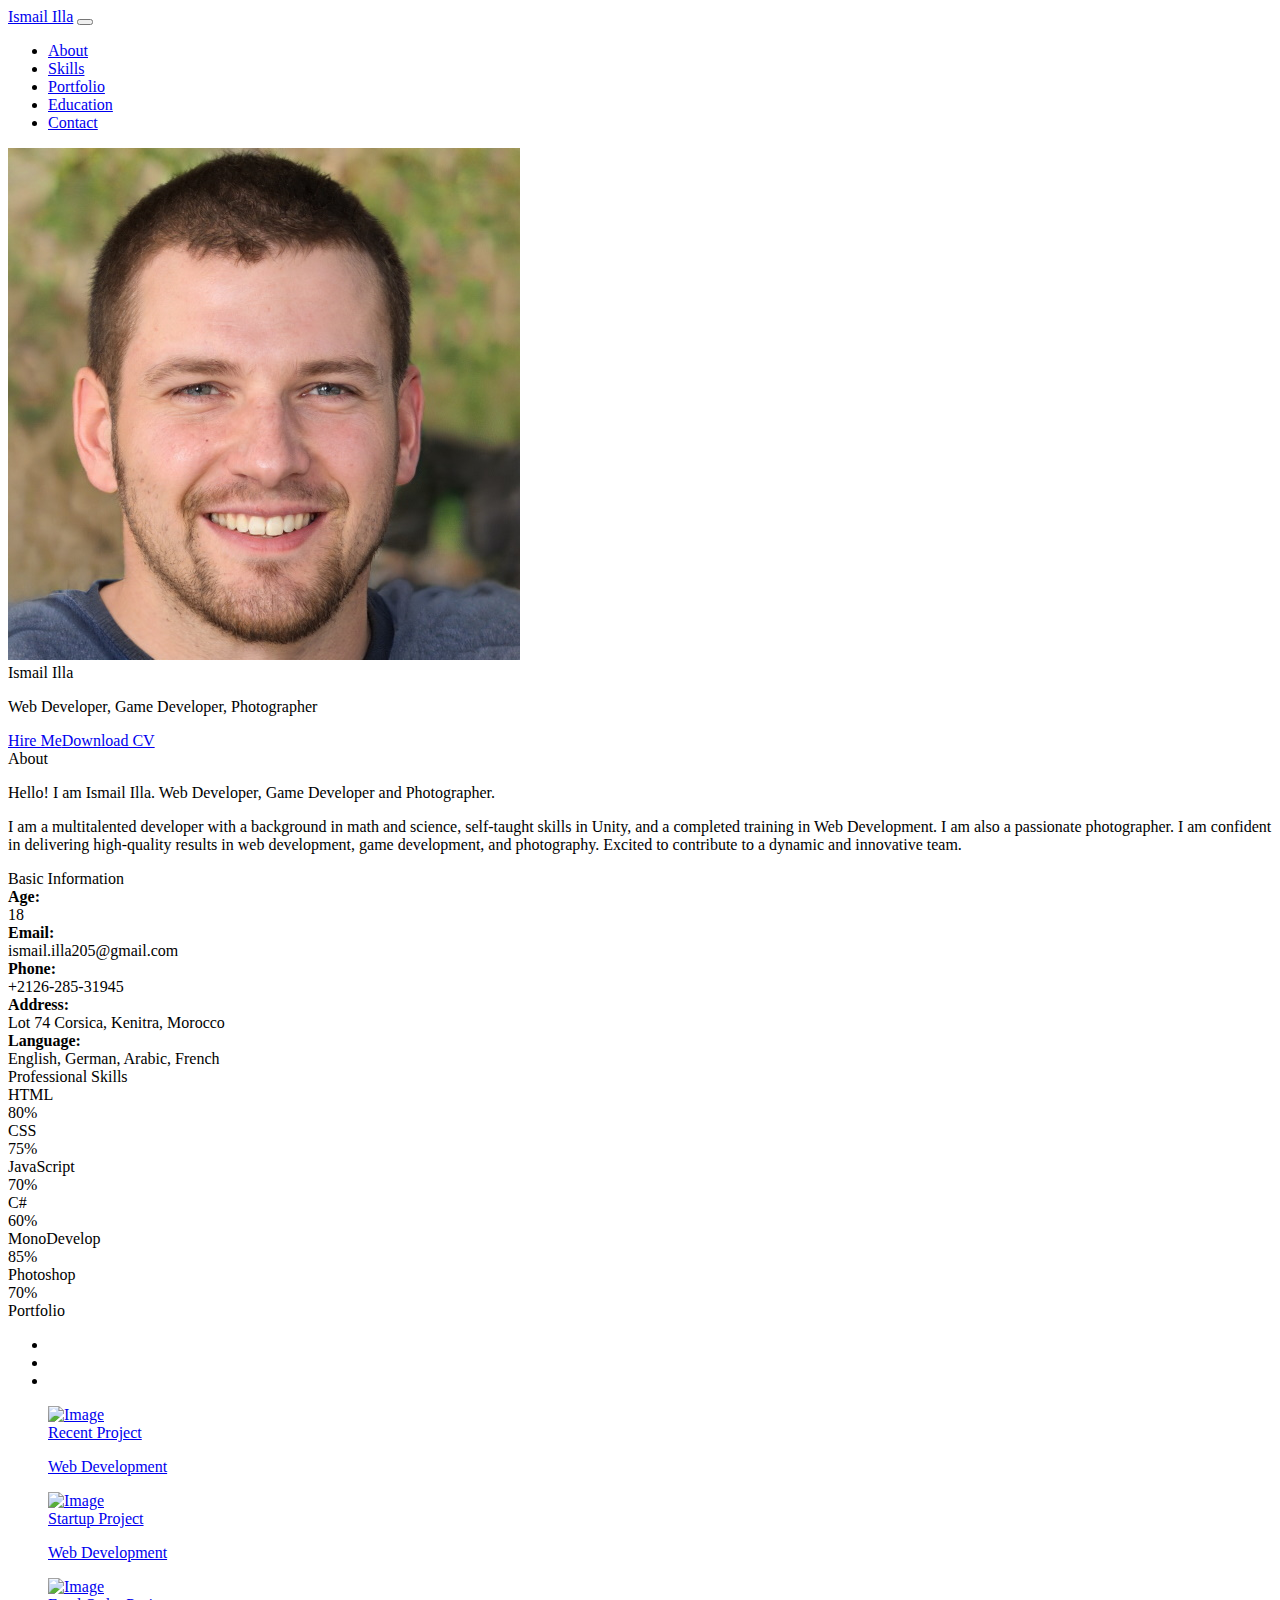
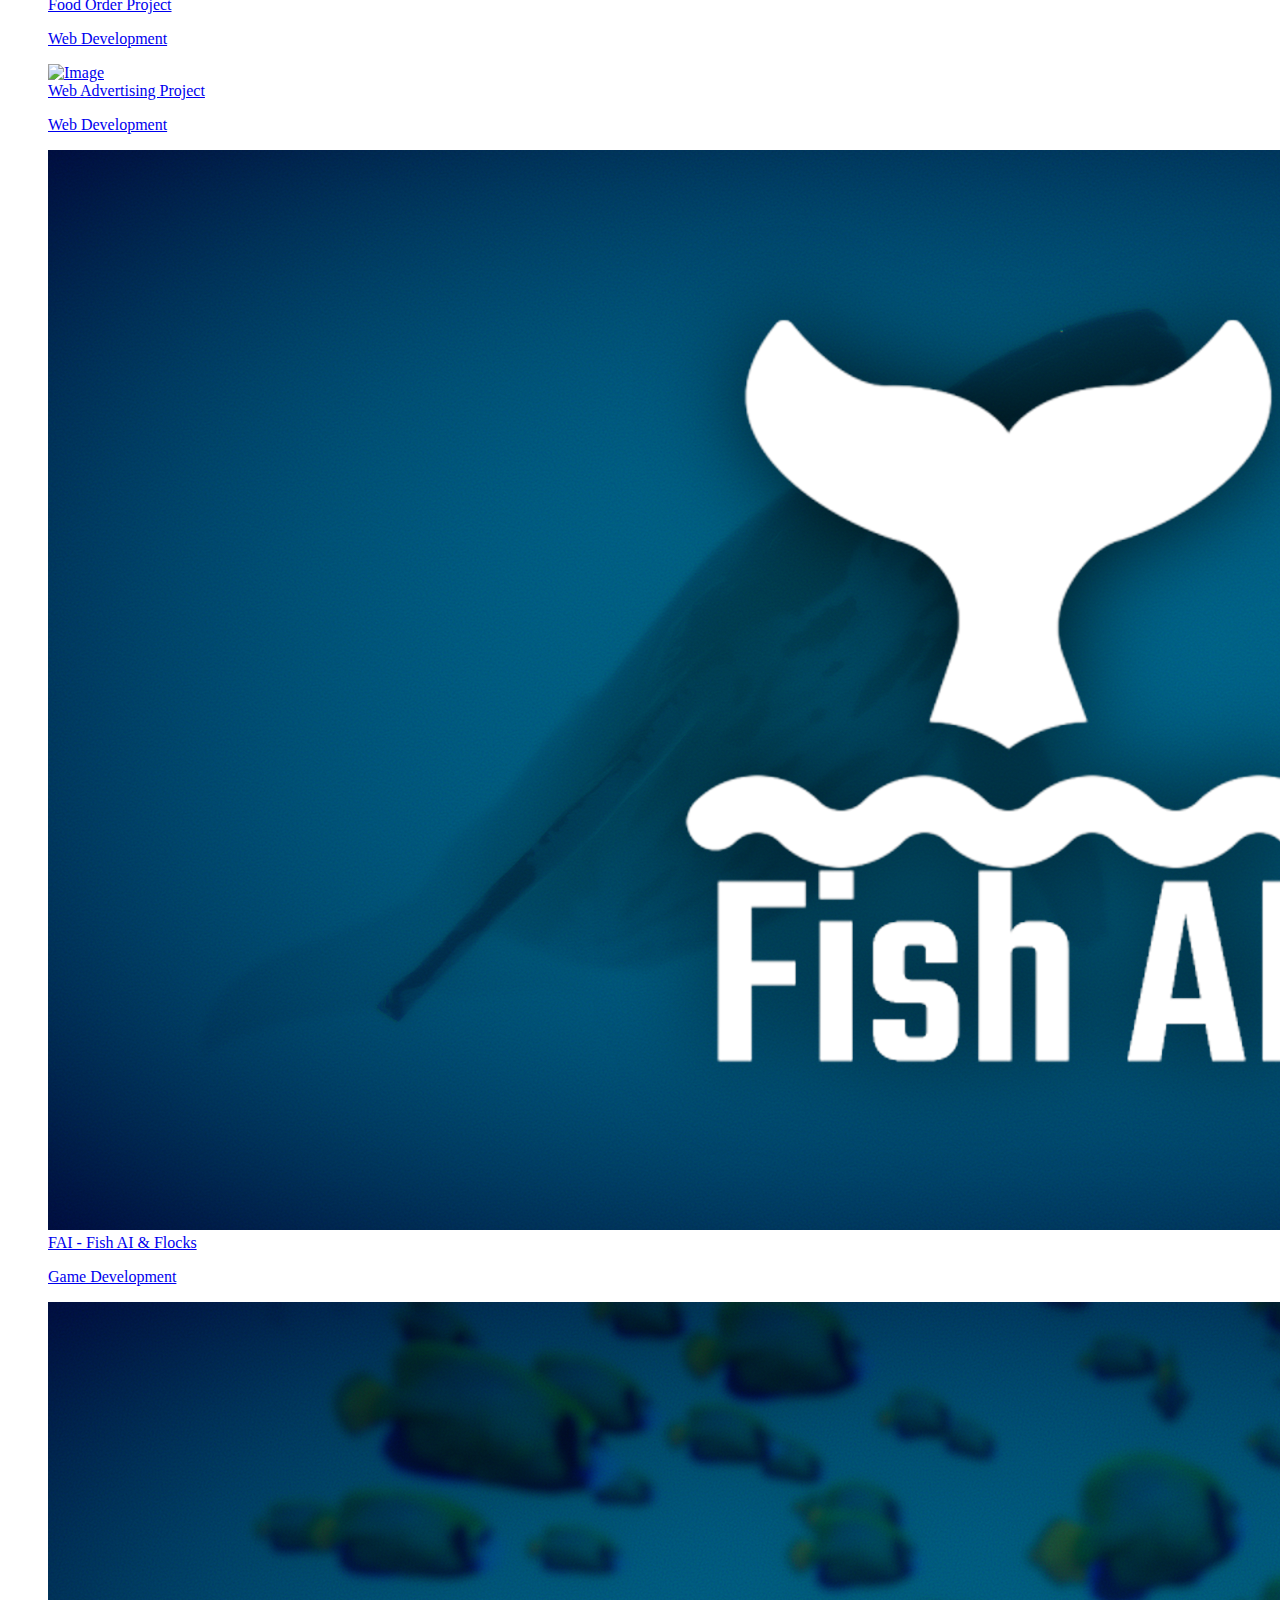
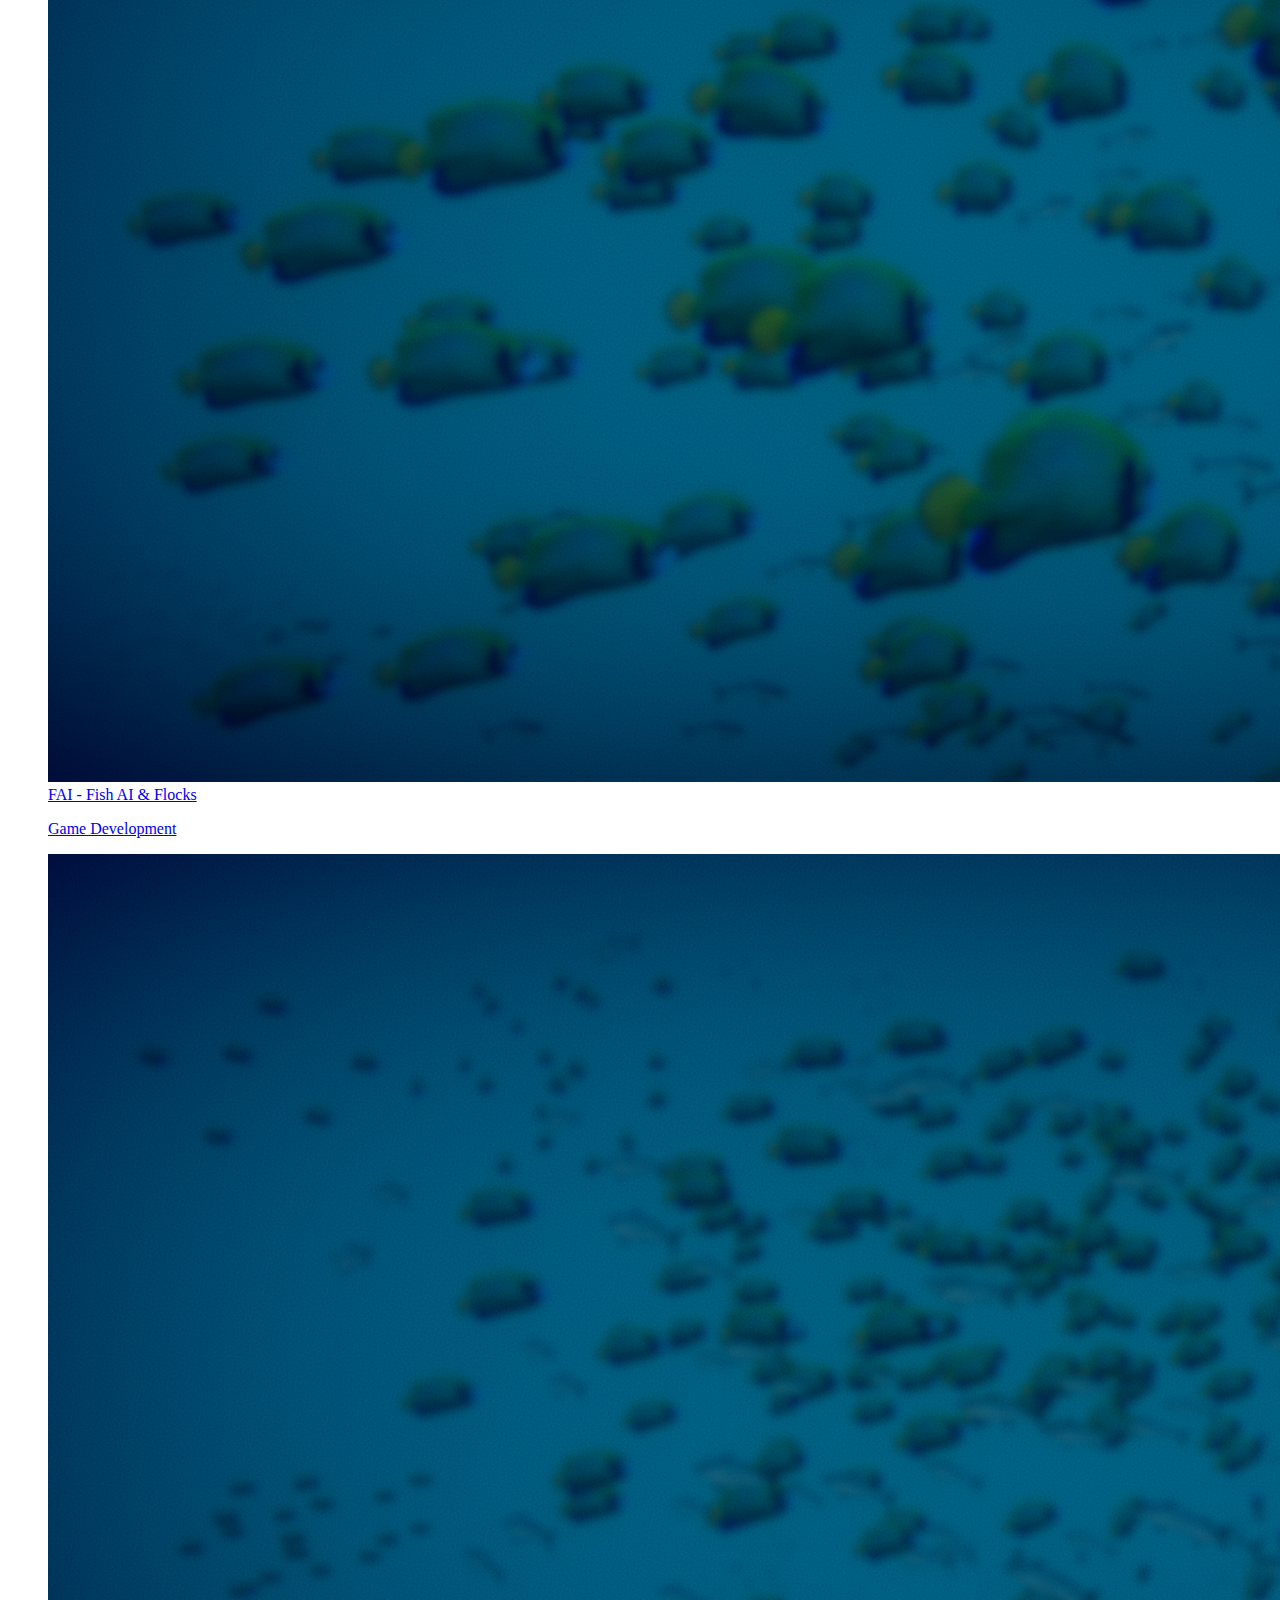
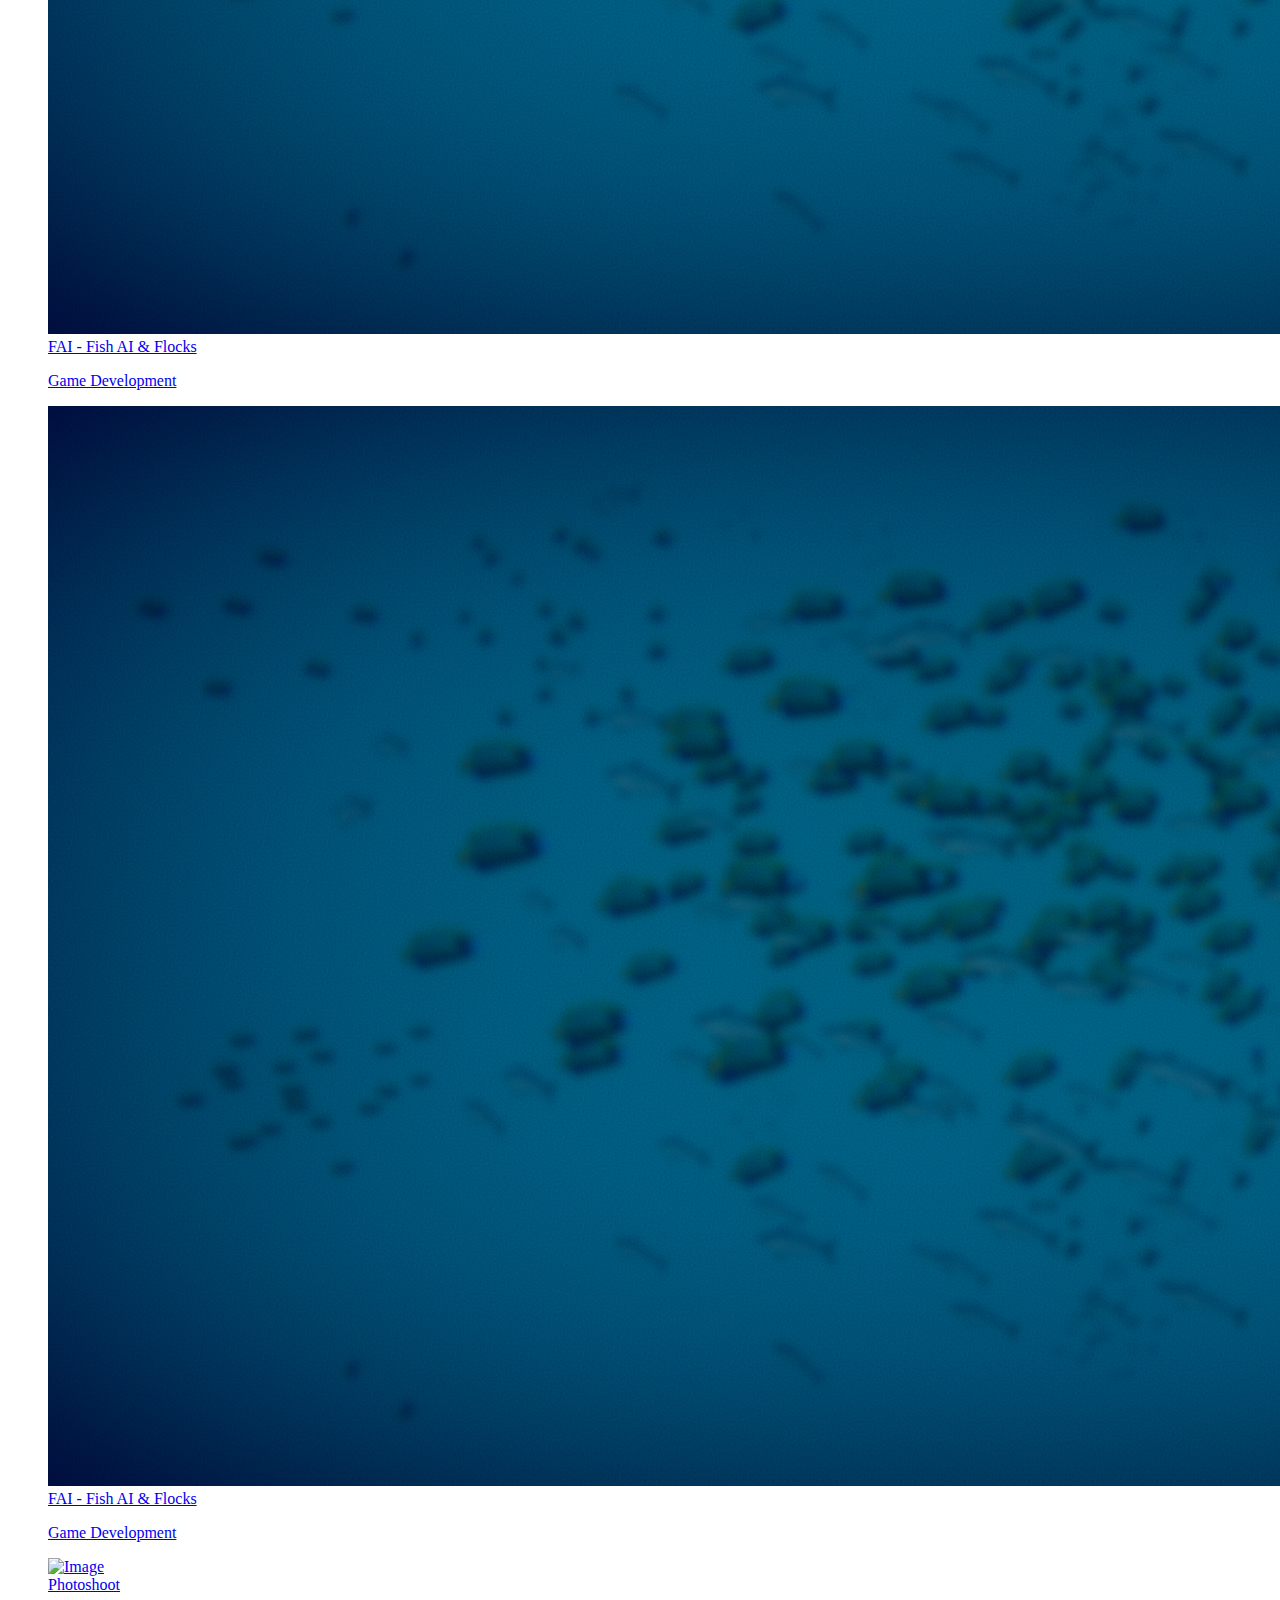
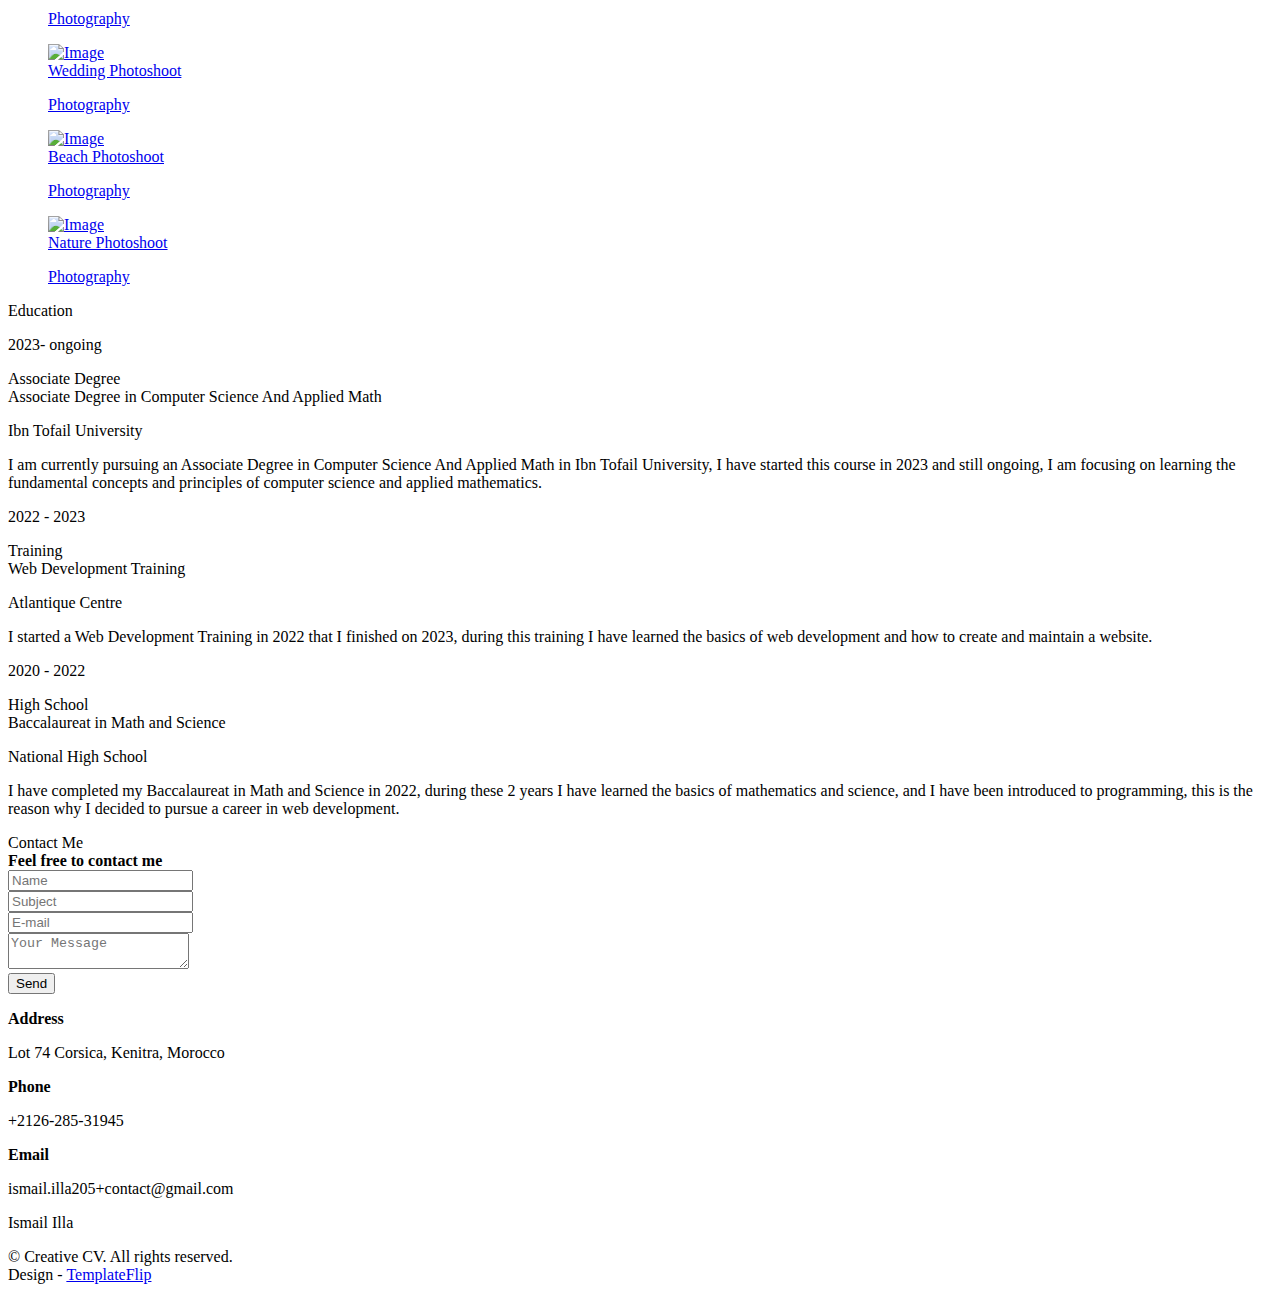
==== commit c27cc239: "Update index.html" ====
--- a/index.html
+++ b/index.html
@@ -32,7 +32,8 @@
                 <li class="nav-item"><a class="nav-link smooth-scroll" href="#about">About</a></li>
                 <li class="nav-item"><a class="nav-link smooth-scroll" href="#skill">Skills</a></li>
                 <li class="nav-item"><a class="nav-link smooth-scroll" href="#portfolio">Portfolio</a></li>
-                <li class="nav-item"><a class="nav-link smooth-scroll" href="#experience">Experience</a></li>
+                <!--<li class="nav-item"><a class="nav-link smooth-scroll" href="#experience">Experience</a></li>-->
+                <li class="nav-item"><a class="nav-link smooth-scroll" href="#education">Education</a></li>
                 <li class="nav-item"><a class="nav-link smooth-scroll" href="#contact">Contact</a></li>
               </ul>
             </div>
@@ -343,7 +344,7 @@
     </div>
   </div>
 </div>-->
-<div class="section">
+<div class="section" id="education">
   <div class="container cc-education">
     <div class="h4 text-center mb-4 title">Education</div>
     <div class="card">
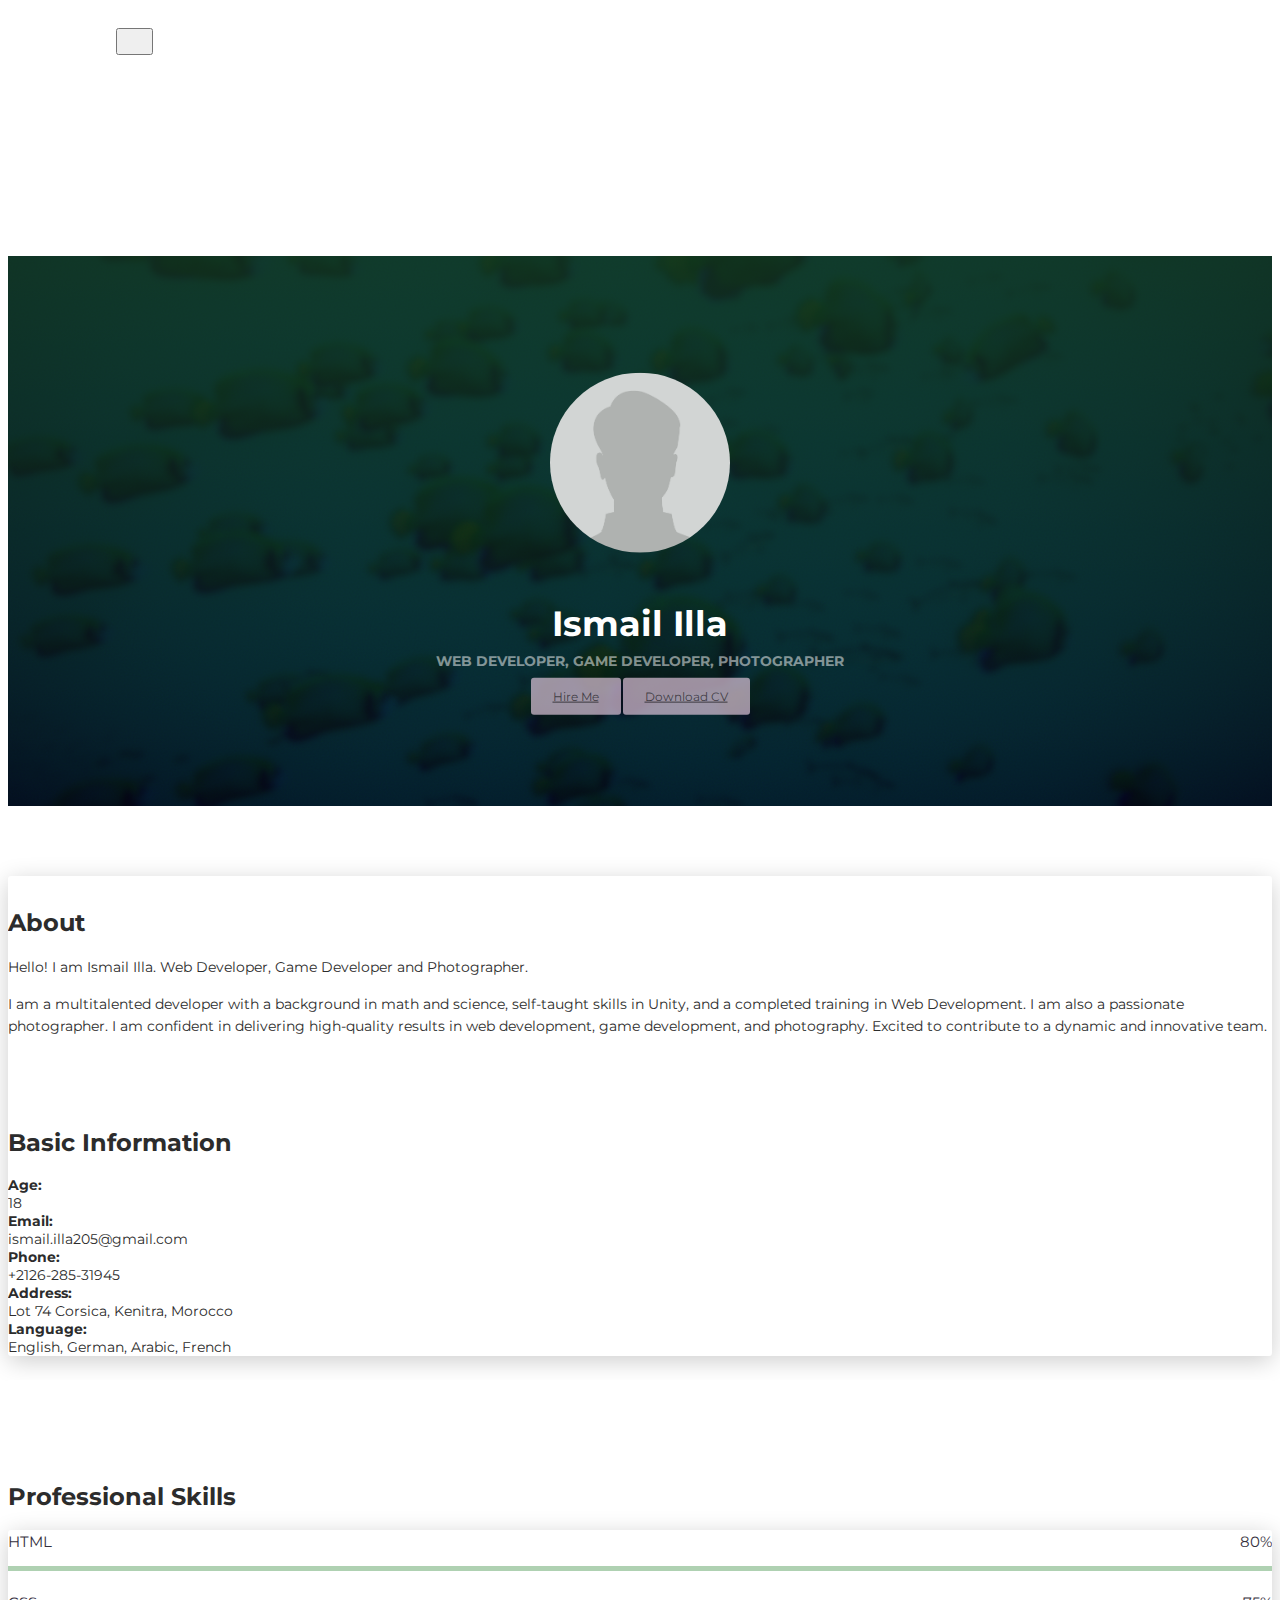
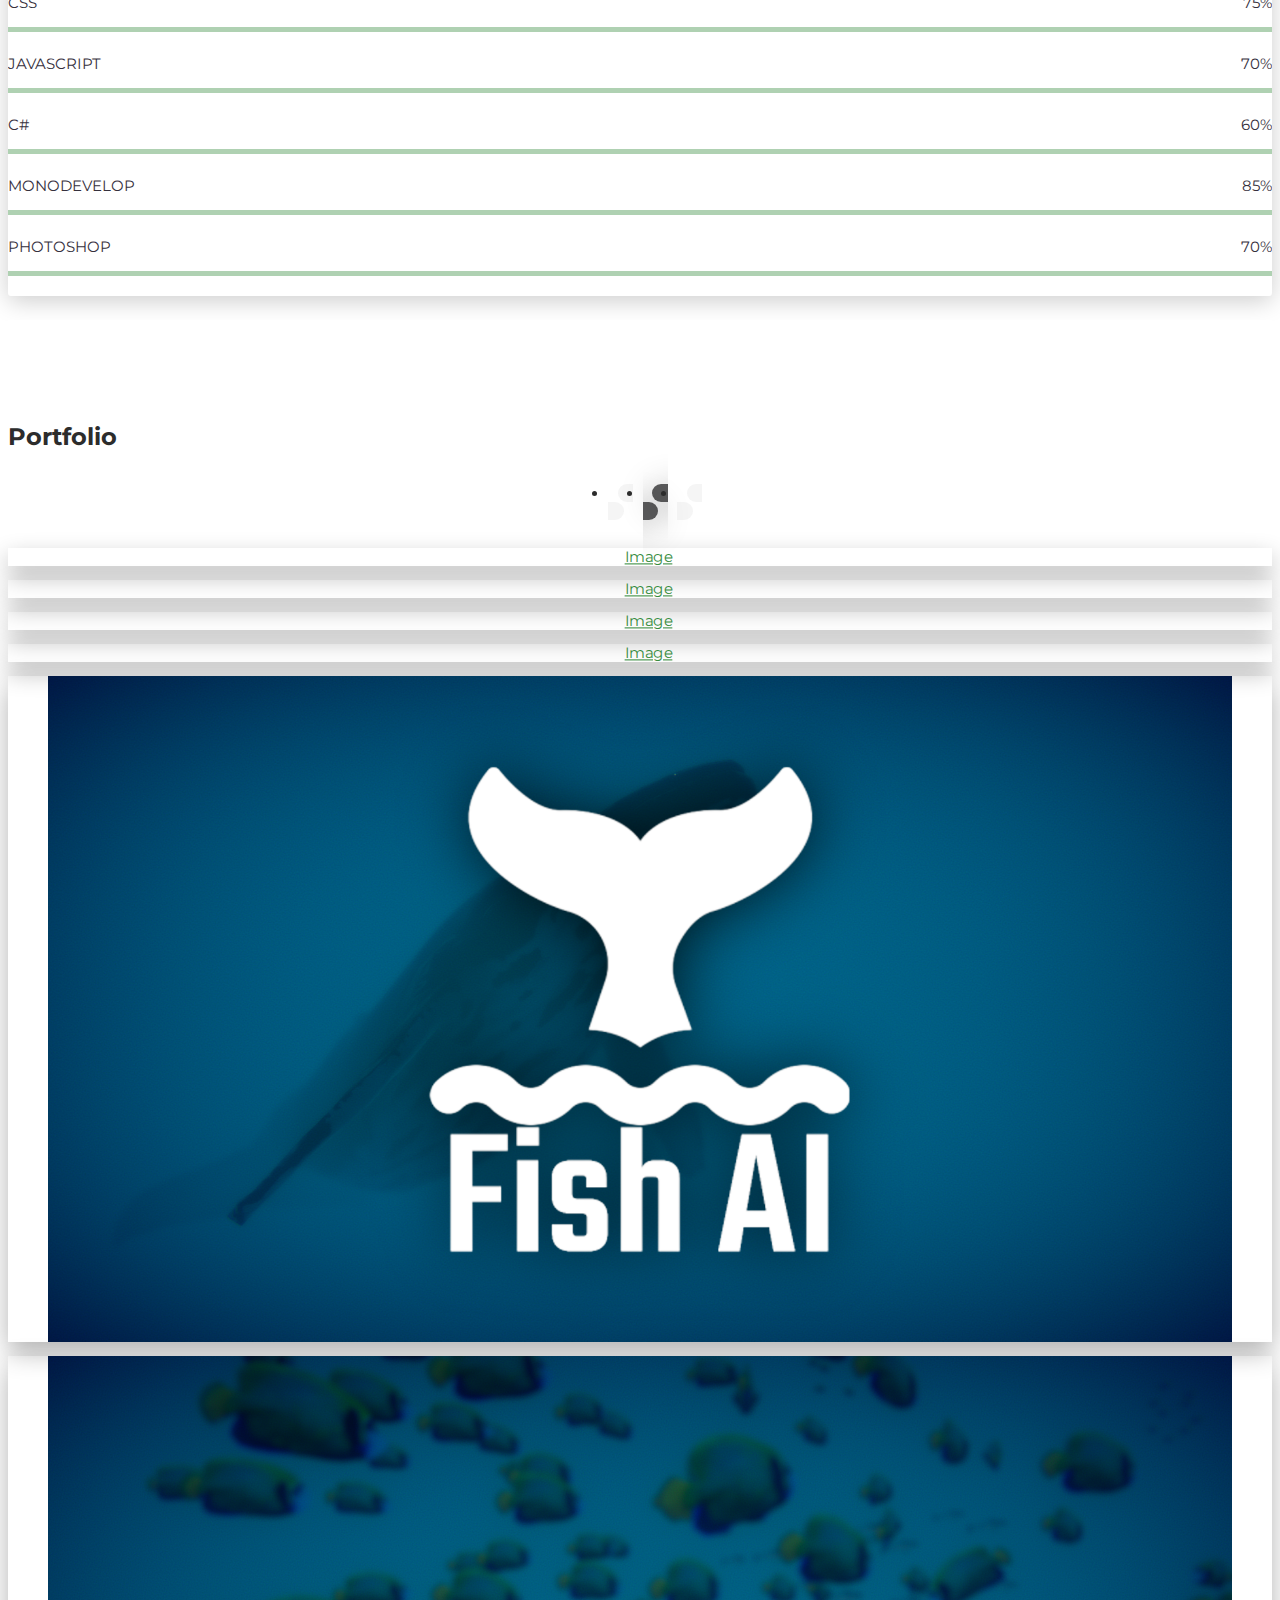
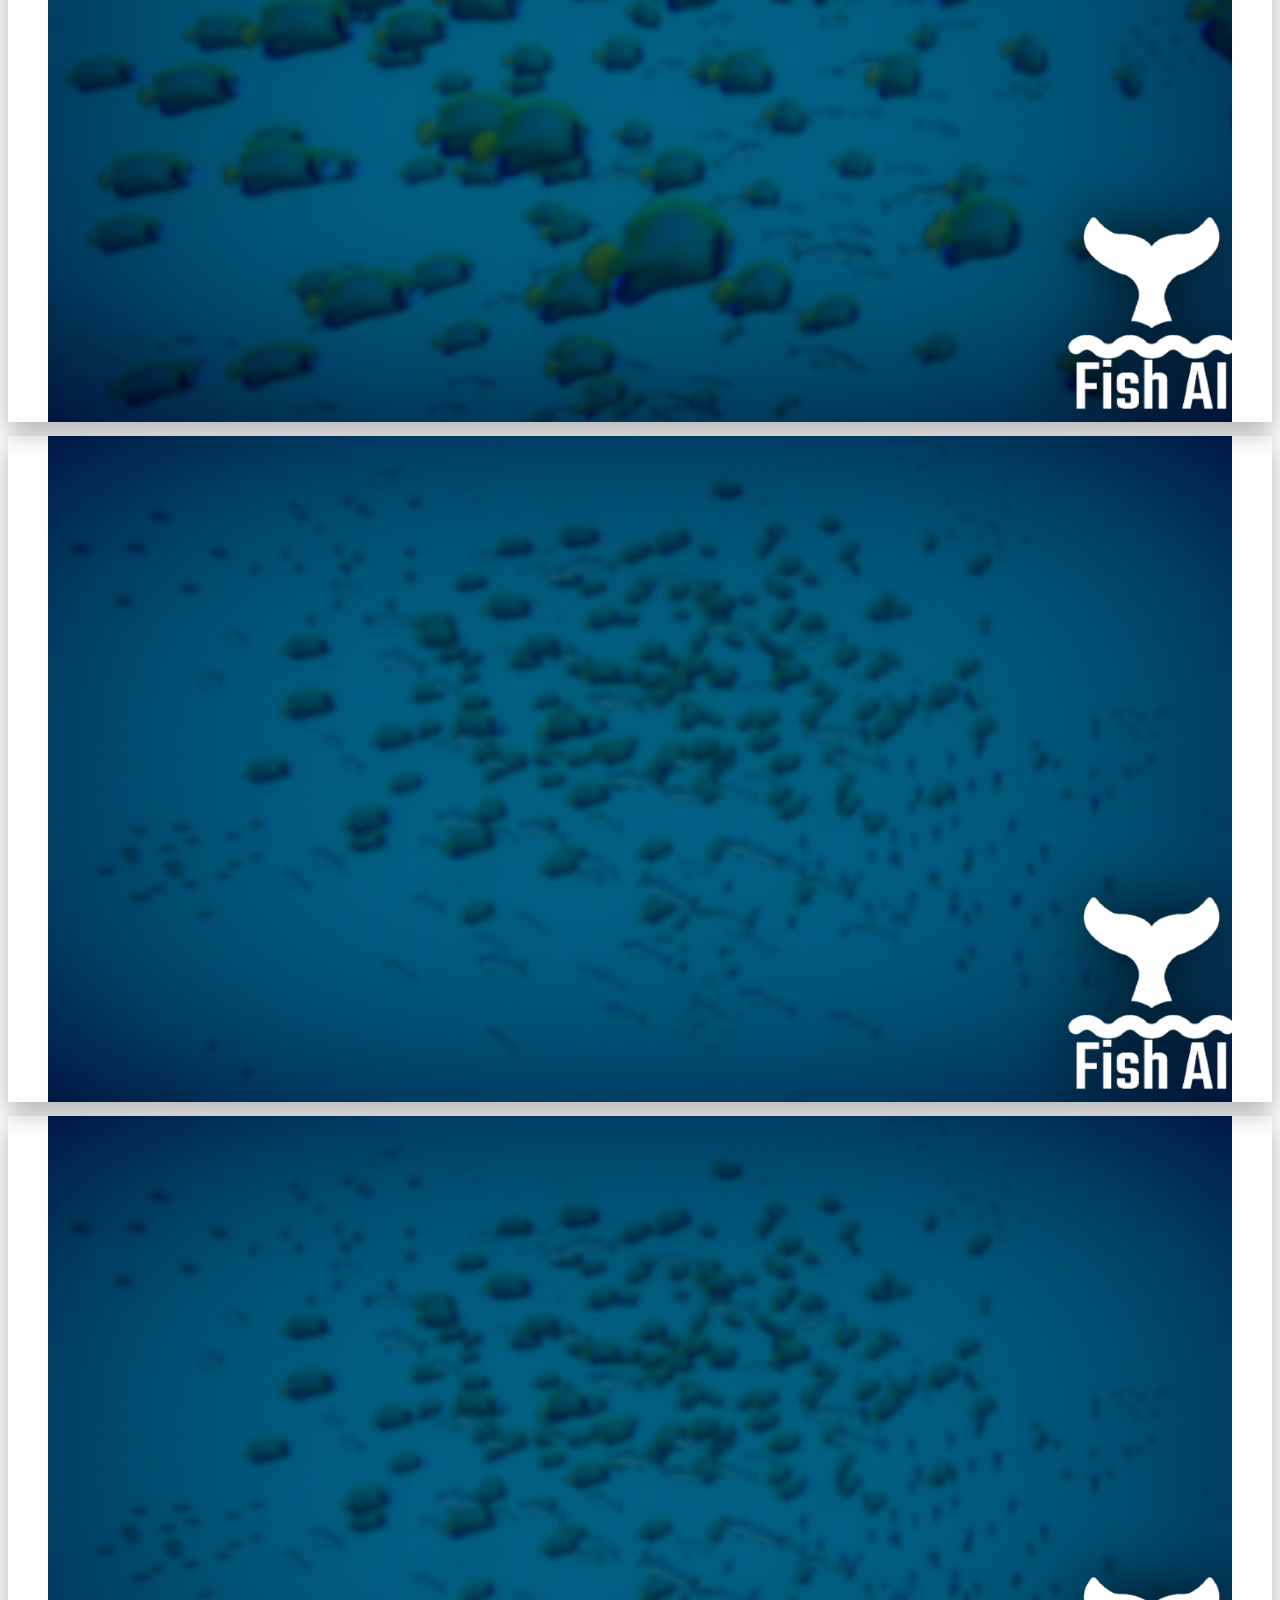
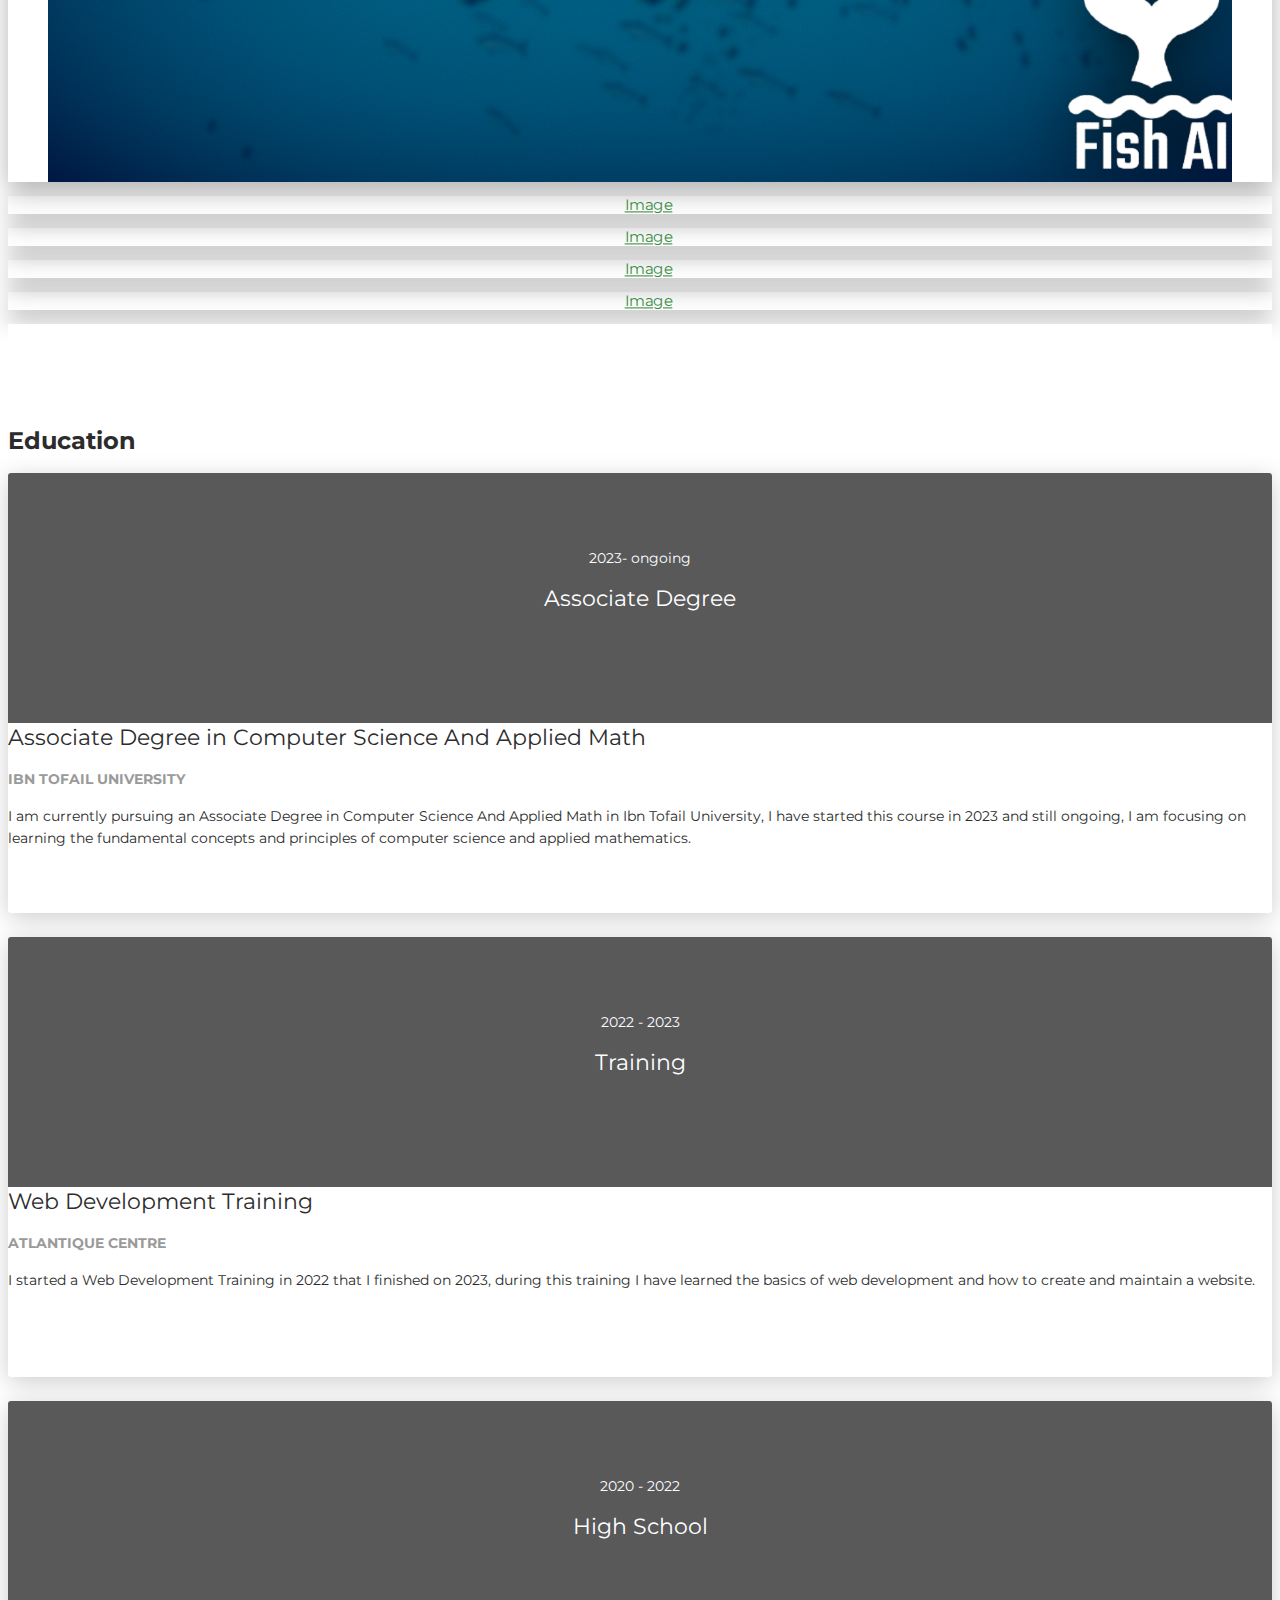
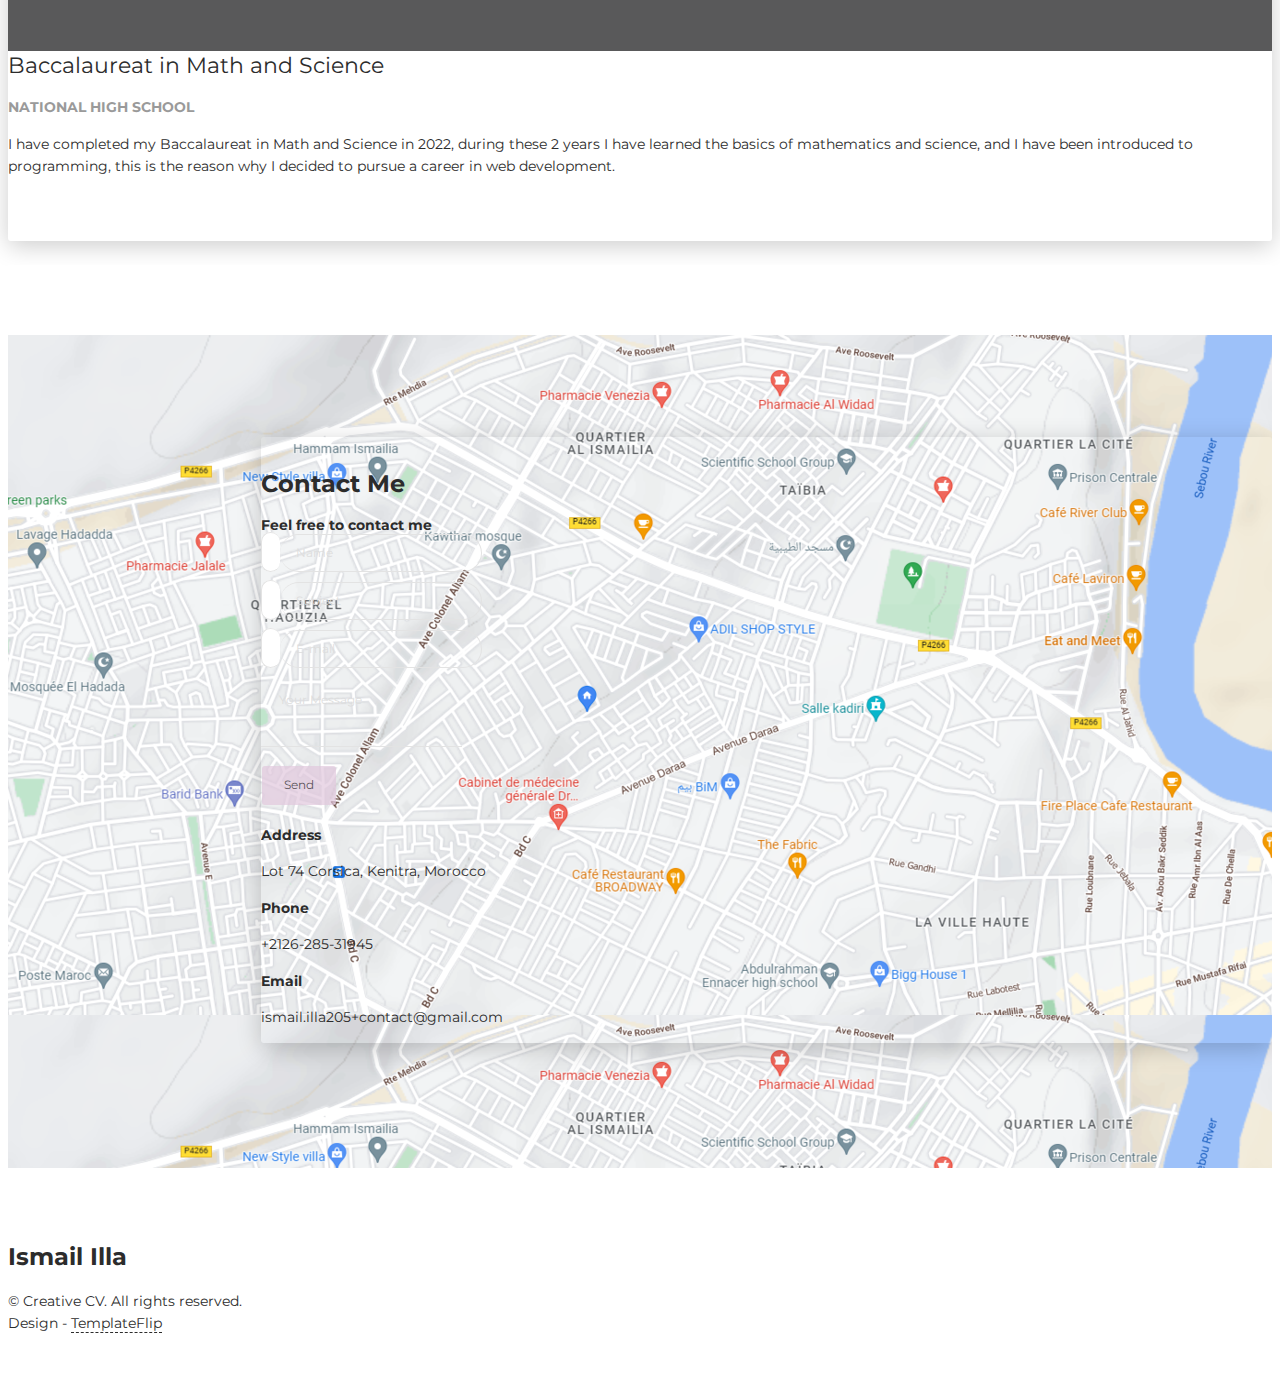
==== commit 3c29cc69: "Just refresh again" ====
--- a/index.html
+++ b/index.html
@@ -1,297 +1,353 @@
 <!DOCTYPE html>
 <html lang="en-US">
-  <head>
-    <meta charset="UTF-8">
-    <meta http-equiv="X-UA-Compatible" content="IE=edge">
-    <meta name="viewport" content="width=device-width, initial-scale=1">
-    <title>Illa Ismail's Portfolio</title>
-    <link href="https://fonts.googleapis.com/css?family=Montserrat:400,700,200" rel="stylesheet">
-    <link href="https://maxcdn.bootstrapcdn.com/font-awesome/latest/css/font-awesome.min.css" rel="stylesheet">
-    <link href="css/aos.css?ver=1.1.0" rel="stylesheet">
-    <link href="css/bootstrap.min.css?ver=1.1.0" rel="stylesheet">
-    <link href="css/main.css?ver=1.1.0" rel="stylesheet">
-    <noscript>
-      <style type="text/css">
-        [data-aos] {
-            opacity: 1 !important;
-            transform: translate(0) scale(1) !important;
-        }
-      </style>
-    </noscript>
-  </head>
-  <body id="top">
-    <header>
-      <div class="profile-page sidebar-collapse">
-        <nav class="navbar navbar-expand-lg fixed-top navbar-transparent bg-primary" color-on-scroll="400">
-          <div class="container">
-            <div class="navbar-translate"><a class="navbar-brand" href="#" rel="tooltip">Ismail Illa</a>
-              <button class="navbar-toggler navbar-toggler" type="button" data-toggle="collapse" data-target="#navigation" aria-controls="navigation" aria-expanded="false" aria-label="Toggle navigation"><span class="navbar-toggler-bar bar1"></span><span class="navbar-toggler-bar bar2"></span><span class="navbar-toggler-bar bar3"></span></button>
-            </div>
-            <div class="collapse navbar-collapse justify-content-end" id="navigation">
-              <ul class="navbar-nav">
-                <li class="nav-item"><a class="nav-link smooth-scroll" href="#about">About</a></li>
-                <li class="nav-item"><a class="nav-link smooth-scroll" href="#skill">Skills</a></li>
-                <li class="nav-item"><a class="nav-link smooth-scroll" href="#portfolio">Portfolio</a></li>
-                <!--<li class="nav-item"><a class="nav-link smooth-scroll" href="#experience">Experience</a></li>-->
-                <li class="nav-item"><a class="nav-link smooth-scroll" href="#education">Education</a></li>
-                <li class="nav-item"><a class="nav-link smooth-scroll" href="#contact">Contact</a></li>
-              </ul>
-            </div>
-          </div>
-        </nav>
-      </div>
-    </header>
-    <div class="page-content">
-      <div>
-<div class="profile-page">
-  <div class="wrapper">
-    <div class="page-header page-header-small" filter-color="green">
-      <div class="page-header-image" data-parallax="true" style="background-image: url('images/cc-bg-1.jpg')"></div>
-      <div class="container">
-        <div class="content-center">
-          <div class="cc-profile-image"><a href="#"><img src="images/profile_photo.jpg" alt="Image"/></a></div>
-          <div class="h2 title">Ismail Illa</div>
-          <p class="category text-white">Web Developer, Game Developer,  Photographer</p><a class="btn btn-primary smooth-scroll mr-2" href="#contact" data-aos="zoom-in" data-aos-anchor="data-aos-anchor">Hire Me</a><a class="btn btn-primary" href="#" data-aos="zoom-in" data-aos-anchor="data-aos-anchor">Download CV</a>
-        </div>
-      </div>
-      <div class="section">
+
+<head>
+  <meta charset="UTF-8">
+  <meta http-equiv="X-UA-Compatible" content="IE=edge">
+  <meta name="viewport" content="width=device-width, initial-scale=1">
+  <title>Illa Ismail's Portfolio</title>
+  <link href="https://fonts.googleapis.com/css?family=Montserrat:400,700,200" rel="stylesheet">
+  <link href="https://maxcdn.bootstrapcdn.com/font-awesome/latest/css/font-awesome.min.css" rel="stylesheet">
+  <link href="css/aos.css?ver=1.1.0" rel="stylesheet">
+  <link href="css/bootstrap.min.css?ver=1.1.0" rel="stylesheet">
+  <link href="css/main.css?ver=1.1.0" rel="stylesheet">
+  <noscript>
+    <style type="text/css">
+      [data-aos] {
+        opacity: 1 !important;
+        transform: translate(0) scale(1) !important;
+      }
+    </style>
+  </noscript>
+</head>
+
+<body id="top">
+  <header>
+    <div class="profile-page sidebar-collapse">
+      <nav class="navbar navbar-expand-lg fixed-top navbar-transparent bg-primary" color-on-scroll="400">
         <div class="container">
-          <div class="button-container"><a class="btn btn-default btn-round btn-lg btn-icon" href="#" rel="tooltip" title="Follow me on Facebook"><i class="fa fa-facebook"></i></a><a class="btn btn-default btn-round btn-lg btn-icon" href="#" rel="tooltip" title="Follow me on Twitter"><i class="fa fa-twitter"></i></a><a class="btn btn-default btn-round btn-lg btn-icon" href="#" rel="tooltip" title="Follow me on Google+"><i class="fa fa-google-plus"></i></a><a class="btn btn-default btn-round btn-lg btn-icon" href="#" rel="tooltip" title="Follow me on Instagram"><i class="fa fa-instagram"></i></a></div>
-        </div>
-      </div>
-    </div>
-  </div>
-</div>
-<div class="section" id="about">
-  <div class="container">
-    <div class="card" data-aos="fade-up" data-aos-offset="10">
-      <div class="row">
-        <div class="col-lg-6 col-md-12">
-          <div class="card-body">
-            <div class="h4 mt-0 title">About</div>
-            <p>Hello! I am Ismail Illa. Web Developer, Game Developer and Photographer.</p>
-            <p>I am a multitalented developer with a background in math and science, self-taught skills in Unity, and a completed training in Web Development. I am also a passionate photographer. I am confident in delivering high-quality results in web development, game development, and photography. Excited to contribute to a dynamic and innovative team.</p>
-          </div>
-        </div>
-        <div class="col-lg-6 col-md-12">
-          <div class="card-body">
-            <div class="h4 mt-0 title">Basic Information</div>
+          <div class="navbar-translate"><a class="navbar-brand" href="#" rel="tooltip">Ismail Illa</a>
+            <button class="navbar-toggler navbar-toggler" type="button" data-toggle="collapse" data-target="#navigation"
+              aria-controls="navigation" aria-expanded="false" aria-label="Toggle navigation"><span
+                class="navbar-toggler-bar bar1"></span><span class="navbar-toggler-bar bar2"></span><span
+                class="navbar-toggler-bar bar3"></span></button>
+          </div>
+          <div class="collapse navbar-collapse justify-content-end" id="navigation">
+            <ul class="navbar-nav">
+              <li class="nav-item"><a class="nav-link smooth-scroll" href="#about">About</a></li>
+              <li class="nav-item"><a class="nav-link smooth-scroll" href="#skill">Skills</a></li>
+              <li class="nav-item"><a class="nav-link smooth-scroll" href="#portfolio">Portfolio</a></li>
+              <!--<li class="nav-item"><a class="nav-link smooth-scroll" href="#experience">Experience</a></li>-->
+              <li class="nav-item"><a class="nav-link smooth-scroll" href="#education">Education</a></li>
+              <li class="nav-item"><a class="nav-link smooth-scroll" href="#contact">Contact</a></li>
+            </ul>
+          </div>
+        </div>
+      </nav>
+    </div>
+  </header>
+  <div class="page-content">
+    <div>
+      <div class="profile-page">
+        <div class="wrapper">
+          <div class="page-header page-header-small" filter-color="green">
+            <div class="page-header-image" data-parallax="true" style="background-image: url('images/bg-1.png')"></div>
+            <div class="container">
+              <div class="content-center">
+                <div class="cc-profile-image"><a href="#"><img src="images/profile_photo.jpg" alt="Image" /></a></div>
+                <div class="h2 title">Ismail Illa</div>
+                <p class="category text-white">Web Developer, Game Developer, Photographer</p><a
+                  class="btn btn-primary smooth-scroll mr-2" href="#contact" data-aos="zoom-in"
+                  data-aos-anchor="data-aos-anchor">Hire Me</a><a class="btn btn-primary" href="#" data-aos="zoom-in"
+                  data-aos-anchor="data-aos-anchor">Download CV</a>
+              </div>
+            </div>
+            <div class="section">
+              <div class="container">
+                <div class="button-container">
+                  <!--<a class="btn btn-default btn-round btn-lg btn-icon" href="#" rel="tooltip" title="Follow me on Facebook"><i class="fa fa-facebook"></i></a>
+            <a class="btn btn-default btn-round btn-lg btn-icon" href="#" rel="tooltip" title="Follow me on Twitter"><i class="fa fa-twitter"></i></a>
+            <a class="btn btn-default btn-round btn-lg btn-icon" href="#" rel="tooltip" title="Follow me on Google+"><i class="fa fa-google-plus"></i></a>-->
+                  <a class="btn btn-default btn-round btn-lg btn-icon" href="https://www.instagram.com/isssmaile/"
+                    rel="tooltip" title="Follow me on Instagram"><i class="fa fa-instagram"></i></a>
+                </div>
+              </div>
+            </div>
+          </div>
+        </div>
+      </div>
+      <div class="section" id="about">
+        <div class="container">
+          <div class="card" data-aos="fade-up" data-aos-offset="10">
             <div class="row">
-              <div class="col-sm-4"><strong class="text-uppercase">Age:</strong></div>
-              <div class="col-sm-8">18</div>
-            </div>
-            <div class="row mt-3">
-              <div class="col-sm-4"><strong class="text-uppercase">Email:</strong></div>
-              <div class="col-sm-8">ismail.illa205@gmail.com</div>
-            </div>
-            <div class="row mt-3">
-              <div class="col-sm-4"><strong class="text-uppercase">Phone:</strong></div>
-              <div class="col-sm-8">+2126-285-31945</div>
-            </div>
-            <div class="row mt-3">
-              <div class="col-sm-4"><strong class="text-uppercase">Address:</strong></div>
-              <div class="col-sm-8">Lot 74 Corsica, Kenitra, Morocco</div>
-            </div>
-            <div class="row mt-3">
-              <div class="col-sm-4"><strong class="text-uppercase">Language:</strong></div>
-              <div class="col-sm-8">English, German, Arabic, French</div>
-            </div>
-          </div>
-        </div>
-      </div>
-    </div>
-  </div>
-</div>
-<div class="section" id="skill">
-  <div class="container">
-    <div class="h4 text-center mb-4 title">Professional Skills</div>
-    <div class="card" data-aos="fade-up" data-aos-anchor-placement="top-bottom">
-      <div class="card-body">
-        <div class="row">
-          <div class="col-md-6">
-            <div class="progress-container progress-primary"><span class="progress-badge">HTML</span>
-              <div class="progress">
-                <div class="progress-bar progress-bar-primary" data-aos="progress-full" data-aos-offset="10" data-aos-duration="2000" role="progressbar" aria-valuenow="60" aria-valuemin="0" aria-valuemax="100" style="width: 80%;"></div><span class="progress-value">80%</span>
-              </div>
-            </div>
-          </div>
-          <div class="col-md-6">
-            <div class="progress-container progress-primary"><span class="progress-badge">CSS</span>
-              <div class="progress">
-                <div class="progress-bar progress-bar-primary" data-aos="progress-full" data-aos-offset="10" data-aos-duration="2000" role="progressbar" aria-valuenow="60" aria-valuemin="0" aria-valuemax="100" style="width: 75%;"></div><span class="progress-value">75%</span>
-              </div>
-            </div>
-          </div>
-        </div>
-        <div class="row">
-          <div class="col-md-6">
-            <div class="progress-container progress-primary"><span class="progress-badge">JavaScript</span>
-              <div class="progress">
-                <div class="progress-bar progress-bar-primary" data-aos="progress-full" data-aos-offset="10" data-aos-duration="2000" role="progressbar" aria-valuenow="60" aria-valuemin="0" aria-valuemax="100" style="width: 70%;"></div><span class="progress-value">70%</span>
-              </div>
-            </div>
-          </div>
-          <div class="col-md-6">
-            <div class="progress-container progress-primary"><span class="progress-badge">C#</span>
-              <div class="progress">
-                <div class="progress-bar progress-bar-primary" data-aos="progress-full" data-aos-offset="10" data-aos-duration="2000" role="progressbar" aria-valuenow="60" aria-valuemin="0" aria-valuemax="100" style="width: 60%;"></div><span class="progress-value">60%</span>
-              </div>
-            </div>
-          </div>
-        </div>
-        <div class="row">
-          <div class="col-md-6">
-            <div class="progress-container progress-primary"><span class="progress-badge">MonoDevelop</span>
-              <div class="progress">
-                <div class="progress-bar progress-bar-primary" data-aos="progress-full" data-aos-offset="10" data-aos-duration="2000" role="progressbar" aria-valuenow="60" aria-valuemin="0" aria-valuemax="100" style="width: 85%;"></div><span class="progress-value">85%</span>
-              </div>
-            </div>
-          </div>
-          <div class="col-md-6">
-            <div class="progress-container progress-primary"><span class="progress-badge">Photoshop</span>
-              <div class="progress">
-                <div class="progress-bar progress-bar-primary" data-aos="progress-full" data-aos-offset="10" data-aos-duration="2000" role="progressbar" aria-valuenow="60" aria-valuemin="0" aria-valuemax="100" style="width: 70%;"></div><span class="progress-value">70%</span>
-              </div>
-            </div>
-          </div>
-        </div>
-      </div>
-    </div>
-  </div>
-</div>
-<div class="section" id="portfolio">
-  <div class="container">
-    <div class="row">
-      <div class="col-md-6 ml-auto mr-auto">
-        <div class="h4 text-center mb-4 title">Portfolio</div>
-        <div class="nav-align-center">
-          <ul class="nav nav-pills nav-pills-primary" role="tablist">
-            <li class="nav-item"><a class="nav-link active" data-toggle="tab" href="#web-development" role="tablist"><i class="fa fa-laptop" aria-hidden="true"></i></a></li>
-            <li class="nav-item"><a class="nav-link" data-toggle="tab" href="#game-development" role="tablist"><i class="fa fa-gamepad" aria-hidden="true"></i></a></li>
-            <li class="nav-item"><a class="nav-link" data-toggle="tab" href="#Photography" role="tablist"><i class="fa fa-camera" aria-hidden="true"></i></a></li>
-          </ul>
-        </div>
-      </div>
-    </div>
-    <div class="tab-content gallery mt-5">
-      <div class="tab-pane active" id="web-development">
-        <div class="ml-auto mr-auto">
+              <div class="col-lg-6 col-md-12">
+                <div class="card-body">
+                  <div class="h4 mt-0 title">About</div>
+                  <p>Hello! I am Ismail Illa. Web Developer, Game Developer and Photographer.</p>
+                  <p>I am a multitalented developer with a background in math and science, self-taught skills in Unity,
+                    and a completed training in Web Development. I am also a passionate photographer. I am confident in
+                    delivering high-quality results in web development, game development, and photography. Excited to
+                    contribute to a dynamic and innovative team.</p>
+                </div>
+              </div>
+              <div class="col-lg-6 col-md-12">
+                <div class="card-body">
+                  <div class="h4 mt-0 title">Basic Information</div>
+                  <div class="row">
+                    <div class="col-sm-4"><strong class="text-uppercase">Age:</strong></div>
+                    <div class="col-sm-8">18</div>
+                  </div>
+                  <div class="row mt-3">
+                    <div class="col-sm-4"><strong class="text-uppercase">Email:</strong></div>
+                    <div class="col-sm-8">ismail.illa205@gmail.com</div>
+                  </div>
+                  <div class="row mt-3">
+                    <div class="col-sm-4"><strong class="text-uppercase">Phone:</strong></div>
+                    <div class="col-sm-8">+2126-285-31945</div>
+                  </div>
+                  <div class="row mt-3">
+                    <div class="col-sm-4"><strong class="text-uppercase">Address:</strong></div>
+                    <div class="col-sm-8">Lot 74 Corsica, Kenitra, Morocco</div>
+                  </div>
+                  <div class="row mt-3">
+                    <div class="col-sm-4"><strong class="text-uppercase">Language:</strong></div>
+                    <div class="col-sm-8">English, German, Arabic, French</div>
+                  </div>
+                </div>
+              </div>
+            </div>
+          </div>
+        </div>
+      </div>
+      <div class="section" id="skill">
+        <div class="container">
+          <div class="h4 text-center mb-4 title">Professional Skills</div>
+          <div class="card" data-aos="fade-up" data-aos-anchor-placement="top-bottom">
+            <div class="card-body">
+              <div class="row">
+                <div class="col-md-6">
+                  <div class="progress-container progress-primary"><span class="progress-badge">HTML</span>
+                    <div class="progress">
+                      <div class="progress-bar progress-bar-primary" data-aos="progress-full" data-aos-offset="10"
+                        data-aos-duration="2000" role="progressbar" aria-valuenow="60" aria-valuemin="0"
+                        aria-valuemax="100" style="width: 80%;"></div><span class="progress-value">80%</span>
+                    </div>
+                  </div>
+                </div>
+                <div class="col-md-6">
+                  <div class="progress-container progress-primary"><span class="progress-badge">CSS</span>
+                    <div class="progress">
+                      <div class="progress-bar progress-bar-primary" data-aos="progress-full" data-aos-offset="10"
+                        data-aos-duration="2000" role="progressbar" aria-valuenow="60" aria-valuemin="0"
+                        aria-valuemax="100" style="width: 75%;"></div><span class="progress-value">75%</span>
+                    </div>
+                  </div>
+                </div>
+              </div>
+              <div class="row">
+                <div class="col-md-6">
+                  <div class="progress-container progress-primary"><span class="progress-badge">JavaScript</span>
+                    <div class="progress">
+                      <div class="progress-bar progress-bar-primary" data-aos="progress-full" data-aos-offset="10"
+                        data-aos-duration="2000" role="progressbar" aria-valuenow="60" aria-valuemin="0"
+                        aria-valuemax="100" style="width: 70%;"></div><span class="progress-value">70%</span>
+                    </div>
+                  </div>
+                </div>
+                <div class="col-md-6">
+                  <div class="progress-container progress-primary"><span class="progress-badge">C#</span>
+                    <div class="progress">
+                      <div class="progress-bar progress-bar-primary" data-aos="progress-full" data-aos-offset="10"
+                        data-aos-duration="2000" role="progressbar" aria-valuenow="60" aria-valuemin="0"
+                        aria-valuemax="100" style="width: 60%;"></div><span class="progress-value">60%</span>
+                    </div>
+                  </div>
+                </div>
+              </div>
+              <div class="row">
+                <div class="col-md-6">
+                  <div class="progress-container progress-primary"><span class="progress-badge">MonoDevelop</span>
+                    <div class="progress">
+                      <div class="progress-bar progress-bar-primary" data-aos="progress-full" data-aos-offset="10"
+                        data-aos-duration="2000" role="progressbar" aria-valuenow="60" aria-valuemin="0"
+                        aria-valuemax="100" style="width: 85%;"></div><span class="progress-value">85%</span>
+                    </div>
+                  </div>
+                </div>
+                <div class="col-md-6">
+                  <div class="progress-container progress-primary"><span class="progress-badge">Photoshop</span>
+                    <div class="progress">
+                      <div class="progress-bar progress-bar-primary" data-aos="progress-full" data-aos-offset="10"
+                        data-aos-duration="2000" role="progressbar" aria-valuenow="60" aria-valuemin="0"
+                        aria-valuemax="100" style="width: 70%;"></div><span class="progress-value">70%</span>
+                    </div>
+                  </div>
+                </div>
+              </div>
+            </div>
+          </div>
+        </div>
+      </div>
+      <div class="section" id="portfolio">
+        <div class="container">
           <div class="row">
-            <div class="col-md-6">
-              <div class="cc-porfolio-image img-raised" data-aos="fade-up" data-aos-anchor-placement="top-bottom"><a href="#web-development">
-                  <figure class="cc-effect"><img src="images/project-1.jpg" alt="Image"/>
-                    <figcaption>
-                      <div class="h4">Recent Project</div>
-                      <p>Web Development</p>
-                    </figcaption>
-                  </figure></a></div>
-              <div class="cc-porfolio-image img-raised" data-aos="fade-up" data-aos-anchor-placement="top-bottom"><a href="#web-development">
-                  <figure class="cc-effect"><img src="images/project-2.jpg" alt="Image"/>
-                    <figcaption>
-                      <div class="h4">Startup Project</div>
-                      <p>Web Development</p>
-                    </figcaption>
-                  </figure></a></div>
-            </div>
-            <div class="col-md-6">
-              <div class="cc-porfolio-image img-raised" data-aos="fade-up" data-aos-anchor-placement="top-bottom"><a href="#web-development">
-                  <figure class="cc-effect"><img src="images/project-3.jpg" alt="Image"/>
-                    <figcaption>
-                      <div class="h4">Food Order Project</div>
-                      <p>Web Development</p>
-                    </figcaption>
-                  </figure></a></div>
-              <div class="cc-porfolio-image img-raised" data-aos="fade-up" data-aos-anchor-placement="top-bottom"><a href="#web-development">
-                  <figure class="cc-effect"><img src="images/project-4.jpg" alt="Image"/>
-                    <figcaption>
-                      <div class="h4">Web Advertising Project</div>
-                      <p>Web Development</p>
-                    </figcaption>
-                  </figure></a></div>
-            </div>
-          </div>
-        </div>
-      </div>
-      <div class="tab-pane" id="game-development" role="tabpanel">
-        <div class="ml-auto mr-auto">
-          <div class="row">
-            <div class="col-md-6">
-              <div class="cc-porfolio-image img-raised" data-aos="fade-up" data-aos-anchor-placement="top-bottom"><a href="#game-development">
-                  <figure class="cc-effect"><img src="images/fai-1.png" alt="FAI"/>
-                    <figcaption>
-                      <div class="h4">FAI - Fish AI & Flocks</div>
-                      <p>Game Development</p>
-                    </figcaption>
-                  </figure></a></div>
-              <div class="cc-porfolio-image img-raised" data-aos="fade-up" data-aos-anchor-placement="top-bottom"><a href="#game-development">
-                  <figure class="cc-effect"><img src="images/fai-2.png" alt="FAI"/>
-                    <figcaption>
-                      <div class="h4">FAI - Fish AI & Flocks</div>
-                      <p>Game Development</p>
-                    </figcaption>
-                  </figure></a></div>
-            </div>
-            <div class="col-md-6">
-              <div class="cc-porfolio-image img-raised" data-aos="fade-up" data-aos-anchor-placement="top-bottom"><a href="#game-development">
-                  <figure class="cc-effect"><img src="images/fai-4.png" alt="FAI"/>
-                    <figcaption>
-                      <div class="h4">FAI - Fish AI & Flocks</div>
-                      <p>Game Development</p>
-                    </figcaption>
-                  </figure></a></div>
-              <div class="cc-porfolio-image img-raised" data-aos="fade-up" data-aos-anchor-placement="top-bottom"><a href="#game-development">
-                  <figure class="cc-effect"><img src="images/fai-4.png" alt="FAI"/>
-                    <figcaption>
-                      <div class="h4">FAI - Fish AI & Flocks</div>
-                      <p>Game Development</p>
-                    </figcaption>
-                  </figure></a></div>
-            </div>
-          </div>
-        </div>
-      </div>
-      <div class="tab-pane" id="Photography" role="tabpanel">
-        <div class="ml-auto mr-auto">
-          <div class="row">
-            <div class="col-md-6">
-              <div class="cc-porfolio-image img-raised" data-aos="fade-up" data-aos-anchor-placement="top-bottom"><a href="#Photography">
-                  <figure class="cc-effect"><img src="images/photography-1.jpg" alt="Image"/>
-                    <figcaption>
-                      <div class="h4">Photoshoot</div>
-                      <p>Photography</p>
-                    </figcaption>
-                  </figure></a></div>
-              <div class="cc-porfolio-image img-raised" data-aos="fade-up" data-aos-anchor-placement="top-bottom"><a href="#Photography">
-                  <figure class="cc-effect"><img src="images/photography-3.jpg" alt="Image"/>
-                    <figcaption>
-                      <div class="h4">Wedding Photoshoot</div>
-                      <p>Photography</p>
-                    </figcaption>
-                  </figure></a></div>
-            </div>
-            <div class="col-md-6">
-              <div class="cc-porfolio-image img-raised" data-aos="fade-up" data-aos-anchor-placement="top-bottom"><a href="#Photography">
-                  <figure class="cc-effect"><img src="images/photography-2.jpg" alt="Image"/>
-                    <figcaption>
-                      <div class="h4">Beach Photoshoot</div>
-                      <p>Photography</p>
-                    </figcaption>
-                  </figure></a></div>
-              <div class="cc-porfolio-image img-raised" data-aos="fade-up" data-aos-anchor-placement="top-bottom"><a href="#Photography">
-                  <figure class="cc-effect"><img src="images/photography-4.jpg" alt="Image"/>
-                    <figcaption>
-                      <div class="h4">Nature Photoshoot</div>
-                      <p>Photography</p>
-                    </figcaption>
-                  </figure></a></div>
-            </div>
-          </div>
-        </div>
-      </div>
-    </div>
-  </div>
-</div>
-<!--<div class="section" id="experience">
+            <div class="col-md-6 ml-auto mr-auto">
+              <div class="h4 text-center mb-4 title">Portfolio</div>
+              <div class="nav-align-center">
+                <ul class="nav nav-pills nav-pills-primary" role="tablist">
+                  <li class="nav-item"><a class="nav-link" data-toggle="tab" href="#web-development" role="tablist"><i
+                        class="fa fa-laptop" aria-hidden="true"></i></a></li>
+                  <li class="nav-item"><a class="nav-link active" data-toggle="tab" href="#game-development"
+                      role="tablist"><i class="fa fa-gamepad" aria-hidden="true"></i></a></li>
+                  <li class="nav-item"><a class="nav-link" data-toggle="tab" href="#Photography" role="tablist"><i
+                        class="fa fa-camera" aria-hidden="true"></i></a></li>
+                </ul>
+              </div>
+            </div>
+          </div>
+          <div class="tab-content gallery mt-5">
+            <div class="tab-pane" id="web-development">
+              <div class="ml-auto mr-auto">
+                <div class="row">
+                  <div class="col-md-6">
+                    <div class="cc-porfolio-image img-raised" data-aos="fade-up" data-aos-anchor-placement="top-bottom">
+                      <a href="#web-development">
+                        <figure class="cc-effect"><img src="images/project-1.jpg" alt="Image" />
+                          <figcaption>
+                            <div class="h4">Recent Project</div>
+                            <p>Web Development</p>
+                          </figcaption>
+                        </figure>
+                      </a></div>
+                    <div class="cc-porfolio-image img-raised" data-aos="fade-up" data-aos-anchor-placement="top-bottom">
+                      <a href="#web-development">
+                        <figure class="cc-effect"><img src="images/project-2.jpg" alt="Image" />
+                          <figcaption>
+                            <div class="h4">Startup Project</div>
+                            <p>Web Development</p>
+                          </figcaption>
+                        </figure>
+                      </a></div>
+                  </div>
+                  <div class="col-md-6">
+                    <div class="cc-porfolio-image img-raised" data-aos="fade-up" data-aos-anchor-placement="top-bottom">
+                      <a href="#web-development">
+                        <figure class="cc-effect"><img src="images/project-3.jpg" alt="Image" />
+                          <figcaption>
+                            <div class="h4">Food Order Project</div>
+                            <p>Web Development</p>
+                          </figcaption>
+                        </figure>
+                      </a></div>
+                    <div class="cc-porfolio-image img-raised" data-aos="fade-up" data-aos-anchor-placement="top-bottom">
+                      <a href="#web-development">
+                        <figure class="cc-effect"><img src="images/project-4.jpg" alt="Image" />
+                          <figcaption>
+                            <div class="h4">Web Advertising Project</div>
+                            <p>Web Development</p>
+                          </figcaption>
+                        </figure>
+                      </a></div>
+                  </div>
+                </div>
+              </div>
+            </div>
+            <div class="tab-pane active" id="game-development" role="tabpanel">
+              <div class="ml-auto mr-auto">
+                <div class="row">
+                  <div class="col-md-6">
+                    <div class="cc-porfolio-image img-raised" data-aos="fade-up" data-aos-anchor-placement="top-bottom">
+                      <a href="#game-development">
+                        <figure class="cc-effect"><img src="images/fai-1.png" alt="FAI" />
+                          <figcaption>
+                            <div class="h4">FAI - Fish AI & Flocks</div>
+                            <p>Game Development</p>
+                          </figcaption>
+                        </figure>
+                      </a></div>
+                    <div class="cc-porfolio-image img-raised" data-aos="fade-up" data-aos-anchor-placement="top-bottom">
+                      <a href="#game-development">
+                        <figure class="cc-effect"><img src="images/fai-2.png" alt="FAI" />
+                          <figcaption>
+                            <div class="h4">FAI - Fish AI & Flocks</div>
+                            <p>Game Development</p>
+                          </figcaption>
+                        </figure>
+                      </a></div>
+                  </div>
+                  <div class="col-md-6">
+                    <div class="cc-porfolio-image img-raised" data-aos="fade-up" data-aos-anchor-placement="top-bottom">
+                      <a href="#game-development">
+                        <figure class="cc-effect"><img src="images/fai-4.png" alt="FAI" />
+                          <figcaption>
+                            <div class="h4">FAI - Fish AI & Flocks</div>
+                            <p>Game Development</p>
+                          </figcaption>
+                        </figure>
+                      </a></div>
+                    <div class="cc-porfolio-image img-raised" data-aos="fade-up" data-aos-anchor-placement="top-bottom">
+                      <a href="#game-development">
+                        <figure class="cc-effect"><img src="images/fai-4.png" alt="FAI" />
+                          <figcaption>
+                            <div class="h4">FAI - Fish AI & Flocks</div>
+                            <p>Game Development</p>
+                          </figcaption>
+                        </figure>
+                      </a></div>
+                  </div>
+                </div>
+              </div>
+            </div>
+            <div class="tab-pane" id="Photography" role="tabpanel">
+              <div class="ml-auto mr-auto">
+                <div class="row">
+                  <div class="col-md-6">
+                    <div class="cc-porfolio-image img-raised" data-aos="fade-up" data-aos-anchor-placement="top-bottom">
+                      <a href="#Photography">
+                        <figure class="cc-effect"><img src="images/photography-1.jpg" alt="Image" />
+                          <figcaption>
+                            <div class="h4">Photoshoot</div>
+                            <p>Photography</p>
+                          </figcaption>
+                        </figure>
+                      </a></div>
+                    <div class="cc-porfolio-image img-raised" data-aos="fade-up" data-aos-anchor-placement="top-bottom">
+                      <a href="#Photography">
+                        <figure class="cc-effect"><img src="images/photography-3.jpg" alt="Image" />
+                          <figcaption>
+                            <div class="h4">Wedding Photoshoot</div>
+                            <p>Photography</p>
+                          </figcaption>
+                        </figure>
+                      </a></div>
+                  </div>
+                  <div class="col-md-6">
+                    <div class="cc-porfolio-image img-raised" data-aos="fade-up" data-aos-anchor-placement="top-bottom">
+                      <a href="#Photography">
+                        <figure class="cc-effect"><img src="images/photography-2.jpg" alt="Image" />
+                          <figcaption>
+                            <div class="h4">Beach Photoshoot</div>
+                            <p>Photography</p>
+                          </figcaption>
+                        </figure>
+                      </a></div>
+                    <div class="cc-porfolio-image img-raised" data-aos="fade-up" data-aos-anchor-placement="top-bottom">
+                      <a href="#Photography">
+                        <figure class="cc-effect"><img src="images/photography-4.jpg" alt="Image" />
+                          <figcaption>
+                            <div class="h4">Nature Photoshoot</div>
+                            <p>Photography</p>
+                          </figcaption>
+                        </figure>
+                      </a></div>
+                  </div>
+                </div>
+              </div>
+            </div>
+          </div>
+        </div>
+      </div>
+      <!--<div class="section" id="experience">
   <div class="container cc-experience">
     <div class="h4 text-center mb-4 title">Work Experience</div>
     <div class="card">
@@ -344,63 +400,68 @@
     </div>
   </div>
 </div>-->
-<div class="section" id="education">
-  <div class="container cc-education">
-    <div class="h4 text-center mb-4 title">Education</div>
-    <div class="card">
-      <div class="row">
-        <div class="col-md-3 bg-primary" data-aos="fade-right" data-aos-offset="50" data-aos-duration="500">
-          <div class="card-body cc-education-header">
-            <p>2023- ongoing</p>
-            <div class="h5">Associate Degree</div>
-          </div>
-        </div>
-        <div class="col-md-9" data-aos="fade-left" data-aos-offset="50" data-aos-duration="500">
-          <div class="card-body">
-            <div class="h5">Associate Degree in Computer Science And Applied Math</div>
-            <p class="category">Ibn Tofail University</p>
-            <p>I am currently pursuing an Associate Degree in Computer Science And Applied Math in Ibn Tofail University, I have started this course in 2023 and still ongoing, I am focusing on learning the fundamental concepts and principles of computer science and applied mathematics.</p>
-          </div>
-        </div>
-      </div>
-    </div>
-    <div class="card">
-      <div class="row">
-        <div class="col-md-3 bg-primary" data-aos="fade-right" data-aos-offset="50" data-aos-duration="500">
-          <div class="card-body cc-education-header">
-            <p>2022 - 2023</p>
-            <div class="h5">Training</div>
-          </div>
-        </div>
-        <div class="col-md-9" data-aos="fade-left" data-aos-offset="50" data-aos-duration="500">
-          <div class="card-body">
-            <div class="h5">Web Development Training</div>
-            <p class="category">Atlantique Centre</p>
-            <p>I started a Web Development Training in 2022 that I finished on 2023, during this training I have learned the basics of web development and how to create and maintain a website.</p>
-          </div>
-        </div>
-      </div>
-    </div>
-    <div class="card">
-      <div class="row">
-        <div class="col-md-3 bg-primary" data-aos="fade-right" data-aos-offset="50" data-aos-duration="500">
-          <div class="card-body cc-education-header">
-            <p>2020 - 2022</p>
-            <div class="h5">High School</div>
-          </div>
-        </div>
-        <div class="col-md-9" data-aos="fade-left" data-aos-offset="50" data-aos-duration="500">
-          <div class="card-body">
-            <div class="h5">Baccalaureat in Math and Science</div>
-            <p class="category">National High School</p>
-            <p>I have completed my Baccalaureat in Math and Science in 2022, during these 2 years I have learned the basics of mathematics and science, and I have been introduced to programming, this is the reason why I decided to pursue a career in web development.</p>
-          </div>
-        </div>
-      </div>
-    </div>
-  </div>
-</div>
-<!--<div class="section" id="reference">
+      <div class="section" id="education">
+        <div class="container cc-education">
+          <div class="h4 text-center mb-4 title">Education</div>
+          <div class="card">
+            <div class="row">
+              <div class="col-md-3 bg-primary" data-aos="fade-right" data-aos-offset="50" data-aos-duration="500">
+                <div class="card-body cc-education-header">
+                  <p>2023- ongoing</p>
+                  <div class="h5">Associate Degree</div>
+                </div>
+              </div>
+              <div class="col-md-9" data-aos="fade-left" data-aos-offset="50" data-aos-duration="500">
+                <div class="card-body">
+                  <div class="h5">Associate Degree in Computer Science And Applied Math</div>
+                  <p class="category">Ibn Tofail University</p>
+                  <p>I am currently pursuing an Associate Degree in Computer Science And Applied Math in Ibn Tofail
+                    University, I have started this course in 2023 and still ongoing, I am focusing on learning the
+                    fundamental concepts and principles of computer science and applied mathematics.</p>
+                </div>
+              </div>
+            </div>
+          </div>
+          <div class="card">
+            <div class="row">
+              <div class="col-md-3 bg-primary" data-aos="fade-right" data-aos-offset="50" data-aos-duration="500">
+                <div class="card-body cc-education-header">
+                  <p>2022 - 2023</p>
+                  <div class="h5">Training</div>
+                </div>
+              </div>
+              <div class="col-md-9" data-aos="fade-left" data-aos-offset="50" data-aos-duration="500">
+                <div class="card-body">
+                  <div class="h5">Web Development Training</div>
+                  <p class="category">Atlantique Centre</p>
+                  <p>I started a Web Development Training in 2022 that I finished on 2023, during this training I have
+                    learned the basics of web development and how to create and maintain a website.</p>
+                </div>
+              </div>
+            </div>
+          </div>
+          <div class="card">
+            <div class="row">
+              <div class="col-md-3 bg-primary" data-aos="fade-right" data-aos-offset="50" data-aos-duration="500">
+                <div class="card-body cc-education-header">
+                  <p>2020 - 2022</p>
+                  <div class="h5">High School</div>
+                </div>
+              </div>
+              <div class="col-md-9" data-aos="fade-left" data-aos-offset="50" data-aos-duration="500">
+                <div class="card-body">
+                  <div class="h5">Baccalaureat in Math and Science</div>
+                  <p class="category">National High School</p>
+                  <p>I have completed my Baccalaureat in Math and Science in 2022, during these 2 years I have learned
+                    the basics of mathematics and science, and I have been introduced to programming, this is the reason
+                    why I decided to pursue a career in web development.</p>
+                </div>
+              </div>
+            </div>
+          </div>
+        </div>
+      </div>
+      <!--<div class="section" id="reference">
   <div class="container cc-reference">
     <div class="h4 mb-4 text-center title">References</div>
     <div class="card" data-aos="zoom-in">
@@ -449,63 +510,73 @@
     </div>
   </div>
 </div>-->
-<div class="section" id="contact">
-  <div class="cc-contact-information" style="background-image: url('images/staticmap.png')">
-    <div class="container">
-      <div class="cc-contact">
-        <div class="row">
-          <div class="col-md-9">
-            <div class="card mb-0" data-aos="zoom-in">
-              <div class="h4 text-center title">Contact Me</div>
+      <div class="section" id="contact">
+        <div class="cc-contact-information" style="background-image: url('images/staticimage.png')">
+          <div class="container">
+            <div class="cc-contact">
               <div class="row">
-                <div class="col-md-6">
-                  <div class="card-body">
-                    <form action="https://formspree.io/meqwonly" method="POST">
-                      <div class="p pb-3"><strong>Feel free to contact me </strong></div>
-                      <div class="row mb-3">
-                        <div class="col">
-                          <div class="input-group"><span class="input-group-addon"><i class="fa fa-user-circle"></i></span>
-                            <input class="form-control" type="text" name="name" placeholder="Name" required="required"/>
-                          </div>
+                <div class="col-md-9">
+                  <div class="card mb-0" data-aos="zoom-in">
+                    <div class="h4 text-center title">Contact Me</div>
+                    <div class="row">
+                      <div class="col-md-6">
+                        <div class="card-body">
+                          <form action="https://formspree.io/meqwonly" method="POST">
+                            <div class="p pb-3"><strong>Feel free to contact me </strong></div>
+                            <div class="row mb-3">
+                              <div class="col">
+                                <div class="input-group"><span class="input-group-addon"><i
+                                      class="fa fa-user-circle"></i></span>
+                                  <input class="form-control" type="text" name="name" placeholder="Name"
+                                    required="required" />
+                                </div>
+                              </div>
+                            </div>
+                            <div class="row mb-3">
+                              <div class="col">
+                                <div class="input-group"><span class="input-group-addon"><i
+                                      class="fa fa-file-text"></i></span>
+                                  <input class="form-control" type="text" name="Subject" placeholder="Subject"
+                                    required="required" />
+                                </div>
+                              </div>
+                            </div>
+                            <div class="row mb-3">
+                              <div class="col">
+                                <div class="input-group"><span class="input-group-addon"><i
+                                      class="fa fa-envelope"></i></span>
+                                  <input class="form-control" type="email" name="_replyto" placeholder="E-mail"
+                                    required="required" />
+                                </div>
+                              </div>
+                            </div>
+                            <div class="row mb-3">
+                              <div class="col">
+                                <div class="form-group">
+                                  <textarea class="form-control" name="message" placeholder="Your Message"
+                                    required="required"></textarea>
+                                </div>
+                              </div>
+                            </div>
+                            <div class="row">
+                              <div class="col">
+                                <button class="btn btn-primary" type="submit">Send</button>
+                              </div>
+                            </div>
+                          </form>
                         </div>
                       </div>
-                      <div class="row mb-3">
-                        <div class="col">
-                          <div class="input-group"><span class="input-group-addon"><i class="fa fa-file-text"></i></span>
-                            <input class="form-control" type="text" name="Subject" placeholder="Subject" required="required"/>
-                          </div>
+                      <div class="col-md-6">
+                        <div class="card-body">
+                          <p class="mb-0"><strong>Address </strong></p>
+                          <p class="pb-2">Lot 74 Corsica, Kenitra, Morocco</p>
+                          <p class="mb-0"><strong>Phone</strong></p>
+                          <p class="pb-2">+2126-285-31945</p>
+                          <p class="mb-0"><strong>Email</strong></p>
+                          <p>ismail.illa205+contact@gmail.com</p>
                         </div>
                       </div>
-                      <div class="row mb-3">
-                        <div class="col">
-                          <div class="input-group"><span class="input-group-addon"><i class="fa fa-envelope"></i></span>
-                            <input class="form-control" type="email" name="_replyto" placeholder="E-mail" required="required"/>
-                          </div>
-                        </div>
-                      </div>
-                      <div class="row mb-3">
-                        <div class="col">
-                          <div class="form-group">
-                            <textarea class="form-control" name="message" placeholder="Your Message" required="required"></textarea>
-                          </div>
-                        </div>
-                      </div>
-                      <div class="row">
-                        <div class="col">
-                          <button class="btn btn-primary" type="submit">Send</button>
-                        </div>
-                      </div>
-                    </form>
-                  </div>
-                </div>
-                <div class="col-md-6">
-                  <div class="card-body">
-                    <p class="mb-0"><strong>Address </strong></p>
-                    <p class="pb-2">Lot 74 Corsica, Kenitra, Morocco</p>
-                    <p class="mb-0"><strong>Phone</strong></p>
-                    <p class="pb-2">+2126-285-31945</p>
-                    <p class="mb-0"><strong>Email</strong></p>
-                    <p>ismail.illa205+contact@gmail.com</p>
+                    </div>
                   </div>
                 </div>
               </div>
@@ -515,20 +586,26 @@
       </div>
     </div>
   </div>
-</div></div>
-    </div>
-    <footer class="footer">
-      <div class="container text-center"><a class="cc-facebook btn btn-link" href="#"><i class="fa fa-facebook fa-2x " aria-hidden="true"></i></a><a class="cc-twitter btn btn-link " href="#"><i class="fa fa-twitter fa-2x " aria-hidden="true"></i></a><a class="cc-google-plus btn btn-link" href="#"><i class="fa fa-google-plus fa-2x" aria-hidden="true"></i></a><a class="cc-instagram btn btn-link" href="#"><i class="fa fa-instagram fa-2x " aria-hidden="true"></i></a></div>
-      <div class="h4 title text-center">Ismail Illa</div>
-      <div class="text-center text-muted">
-        <p>&copy; Creative CV. All rights reserved.<br>Design - <a class="credit" href="https://templateflip.com" target="_blank">TemplateFlip</a></p>
-      </div>
-    </footer>
-    <script src="js/core/jquery.3.2.1.min.js?ver=1.1.0"></script>
-    <script src="js/core/popper.min.js?ver=1.1.0"></script>
-    <script src="js/core/bootstrap.min.js?ver=1.1.0"></script>
-    <script src="js/now-ui-kit.js?ver=1.1.0"></script>
-    <script src="js/aos.js?ver=1.1.0"></script>
-    <script src="scripts/main.js?ver=1.1.0"></script>
-  </body>
+  <footer class="footer">
+    <div class="container text-center">
+      <!--<a class="cc-facebook btn btn-link" href="#"><i class="fa fa-facebook fa-2x " aria-hidden="true"></i></a>
+        <a class="cc-twitter btn btn-link " href="#"><i class="fa fa-twitter fa-2x " aria-hidden="true"></i></a>
+        <a class="cc-google-plus btn btn-link" href="#"><i class="fa fa-google-plus fa-2x" aria-hidden="true"></i></a>-->
+      <a class="cc-instagram btn btn-link" href="https://www.instagram.com/isssmaile/"><i class="fa fa-instagram fa-2x "
+          aria-hidden="true"></i></a>
+    </div>
+    <div class="h4 title text-center">Ismail Illa</div>
+    <div class="text-center text-muted">
+      <p>&copy; Creative CV. All rights reserved.<br>Design - <a class="credit" href="https://templateflip.com"
+          target="_blank">TemplateFlip</a></p>
+    </div>
+  </footer>
+  <script src="js/core/jquery.3.2.1.min.js?ver=1.1.0"></script>
+  <script src="js/core/popper.min.js?ver=1.1.0"></script>
+  <script src="js/core/bootstrap.min.js?ver=1.1.0"></script>
+  <script src="js/now-ui-kit.js?ver=1.1.0"></script>
+  <script src="js/aos.js?ver=1.1.0"></script>
+  <script src="scripts/main.js?ver=1.1.0"></script>
+</body>
+
 </html>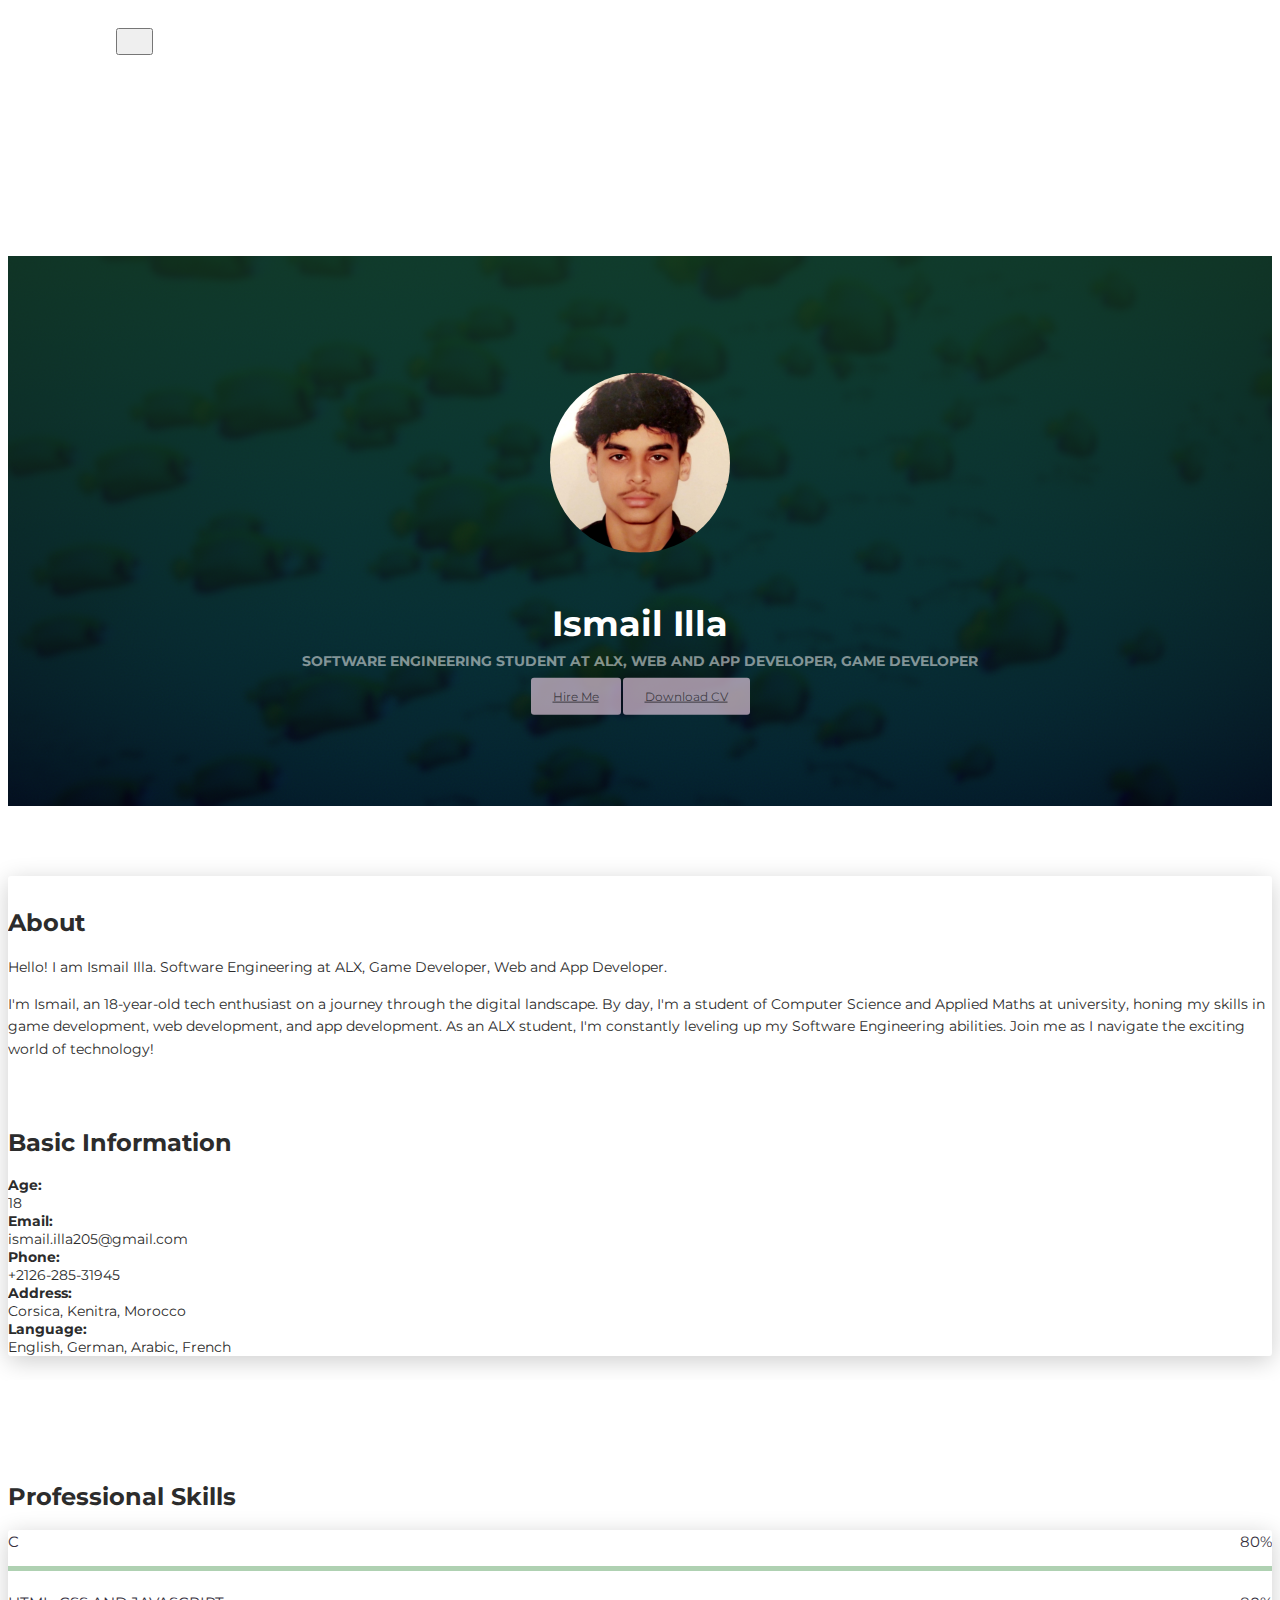
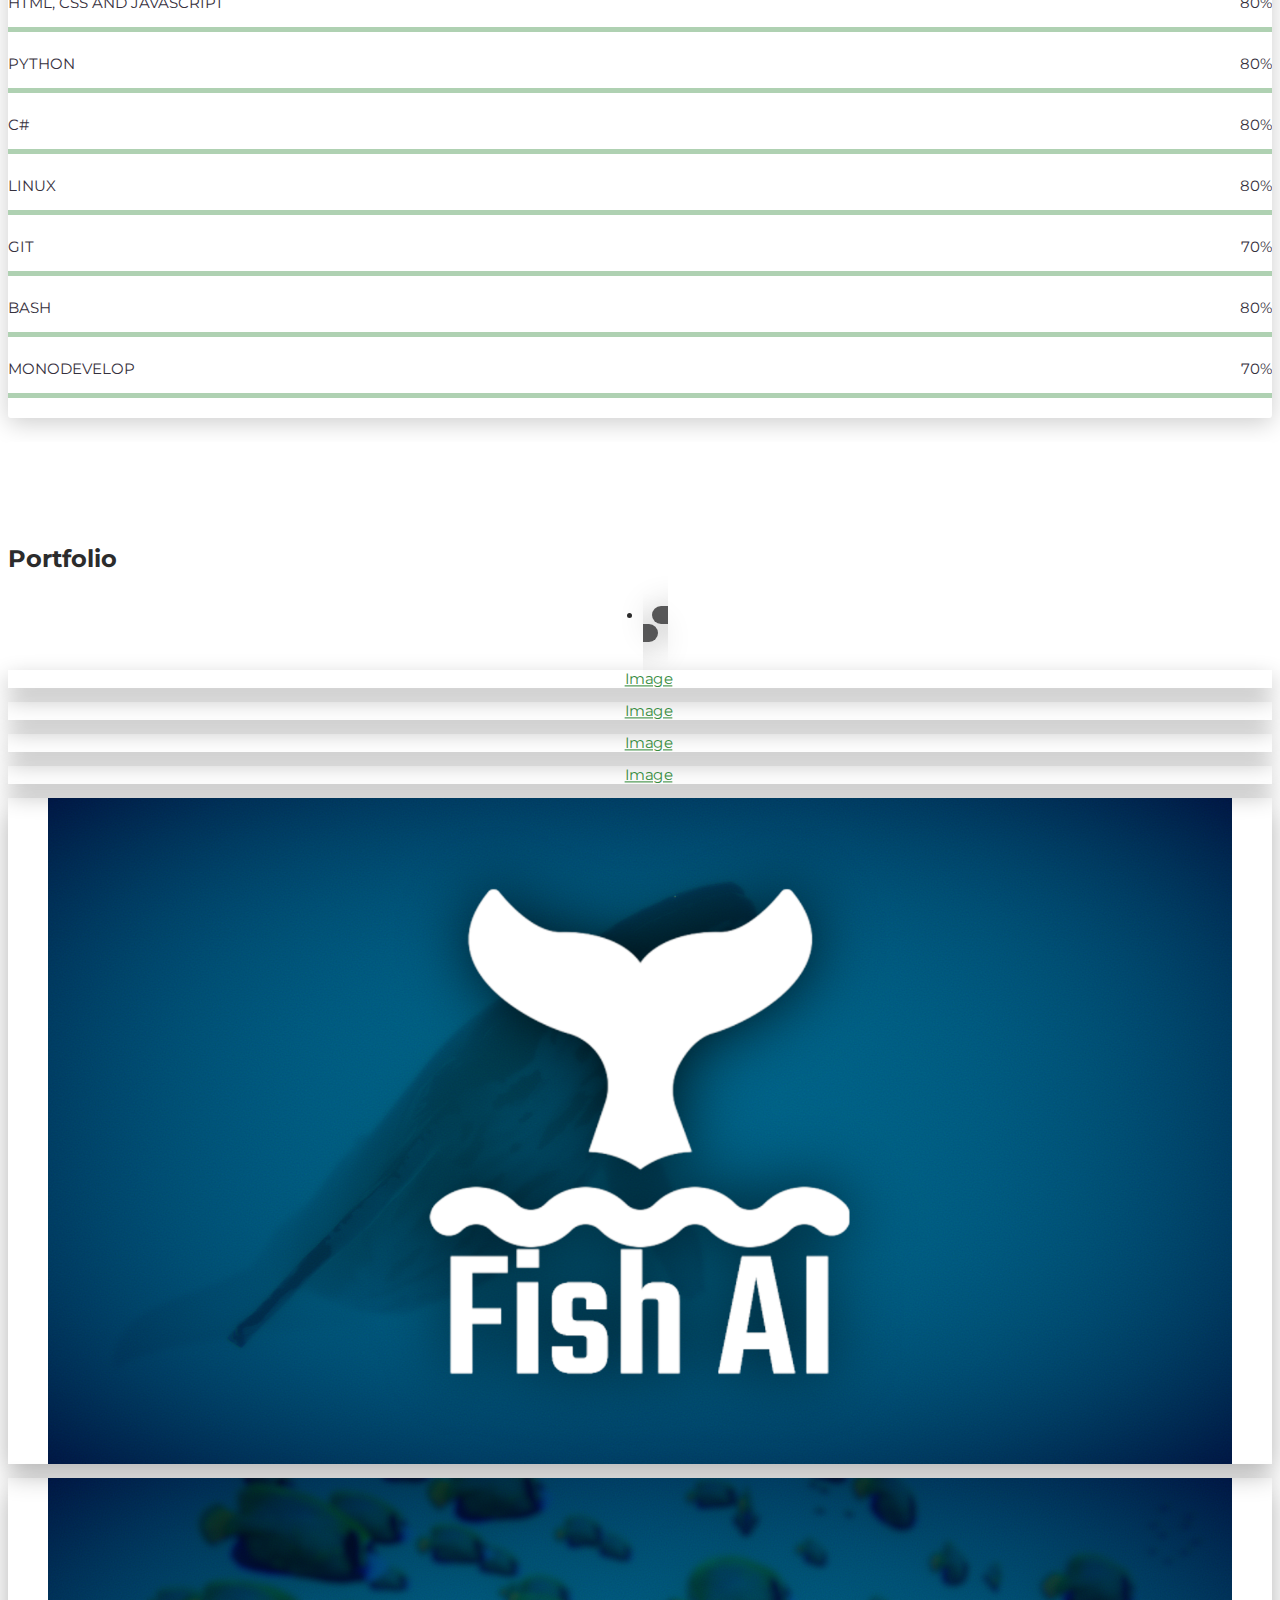
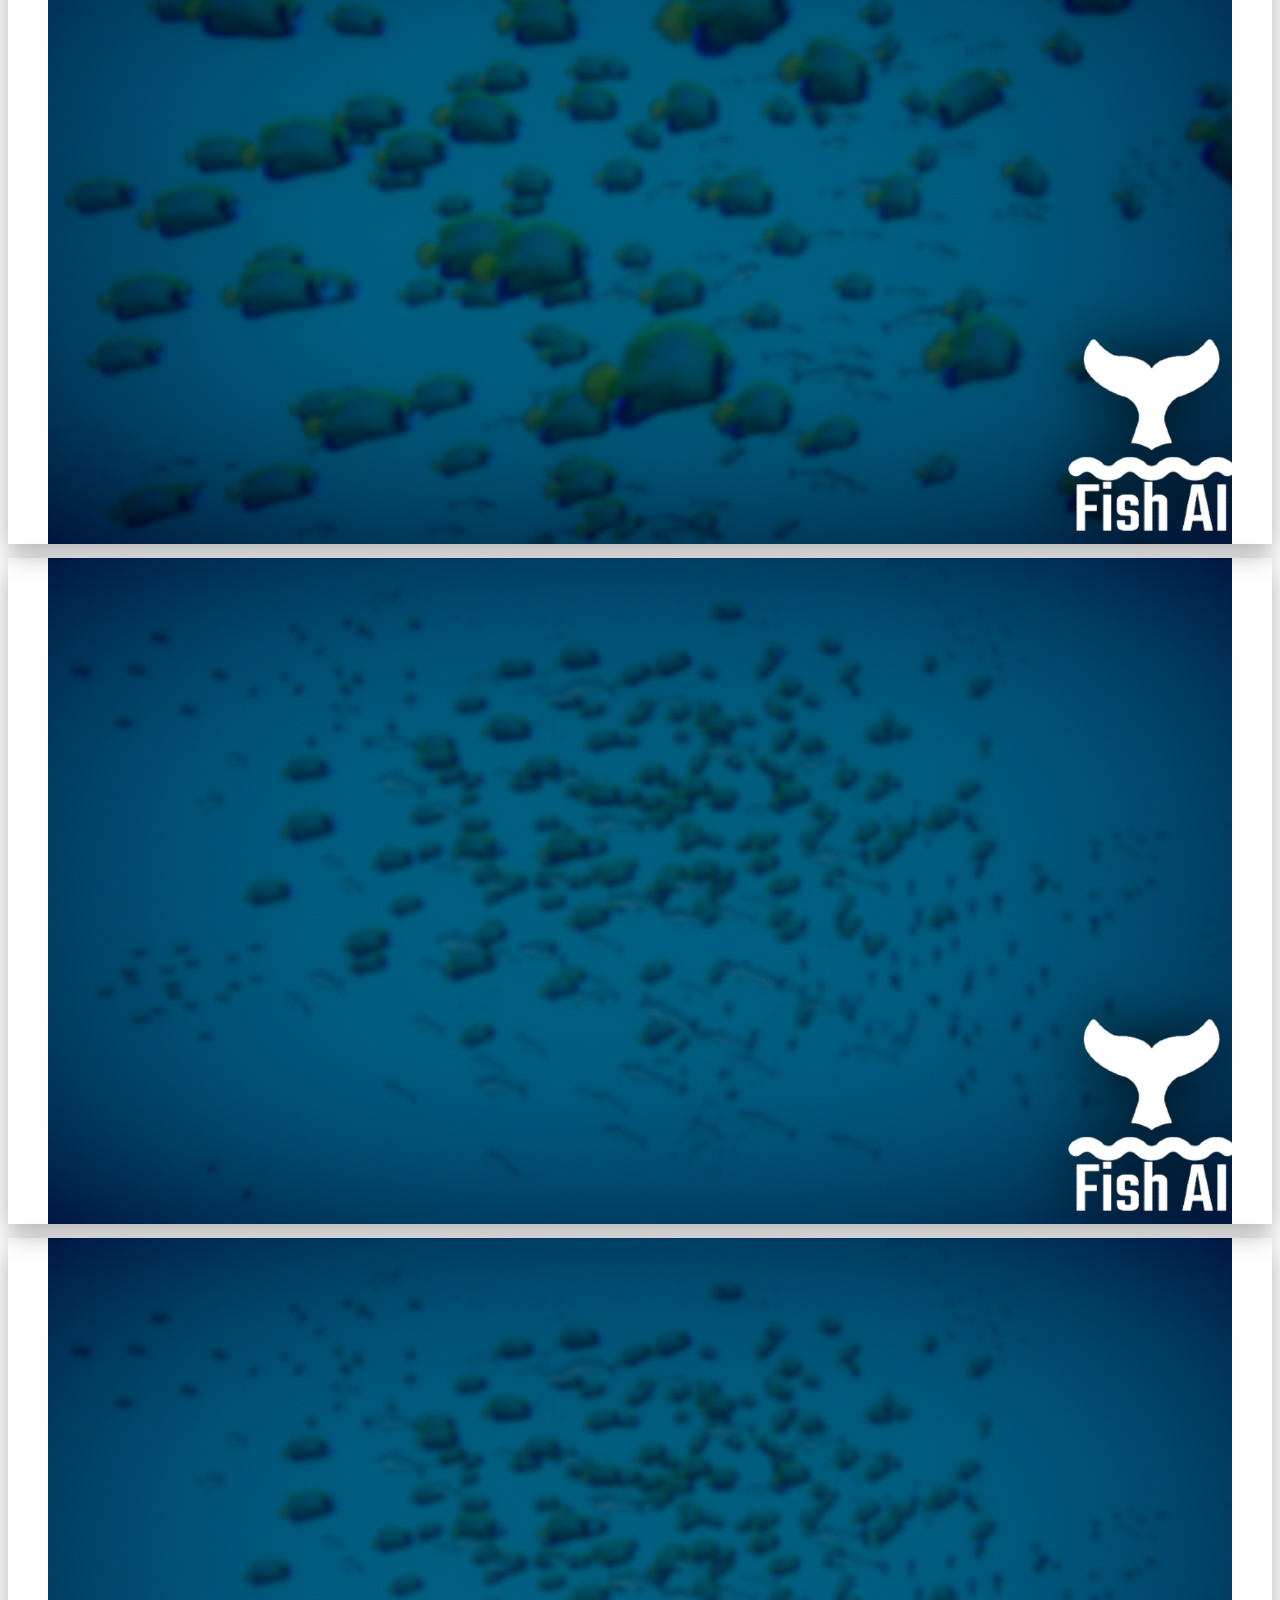
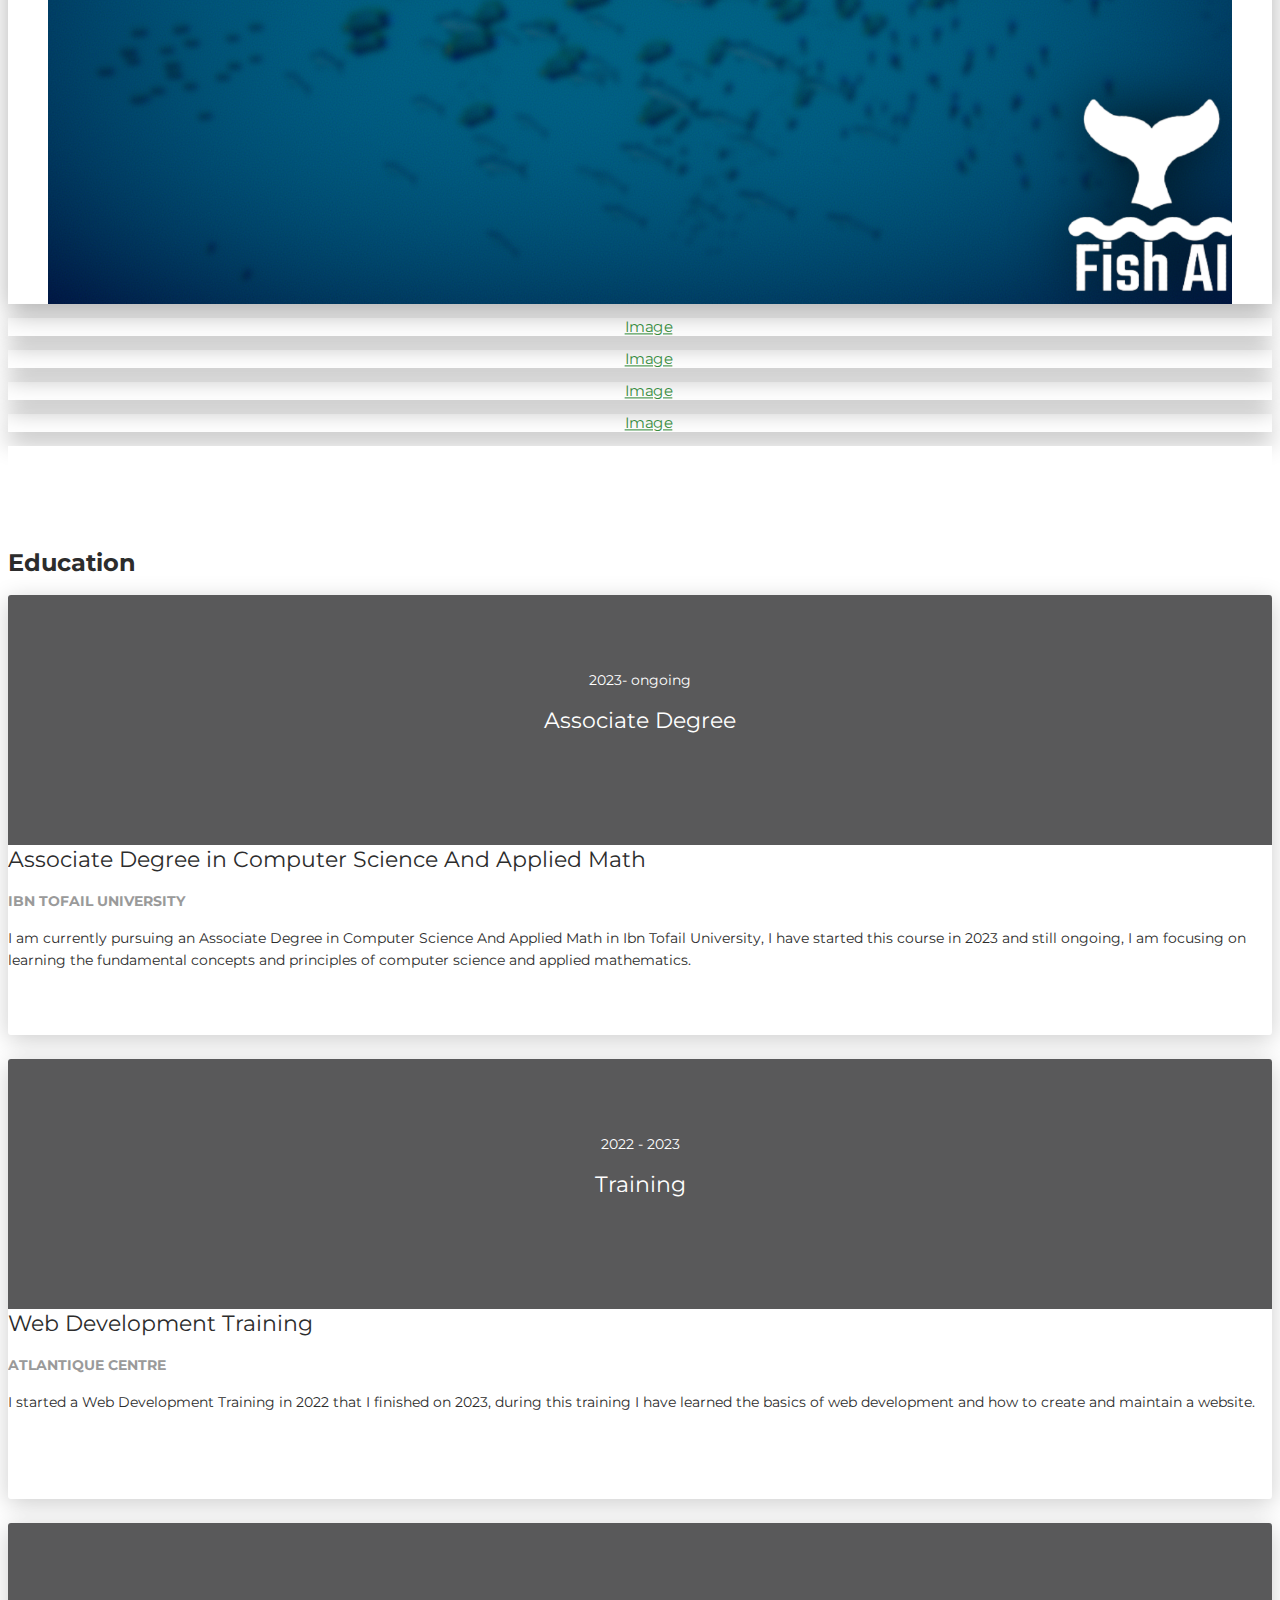
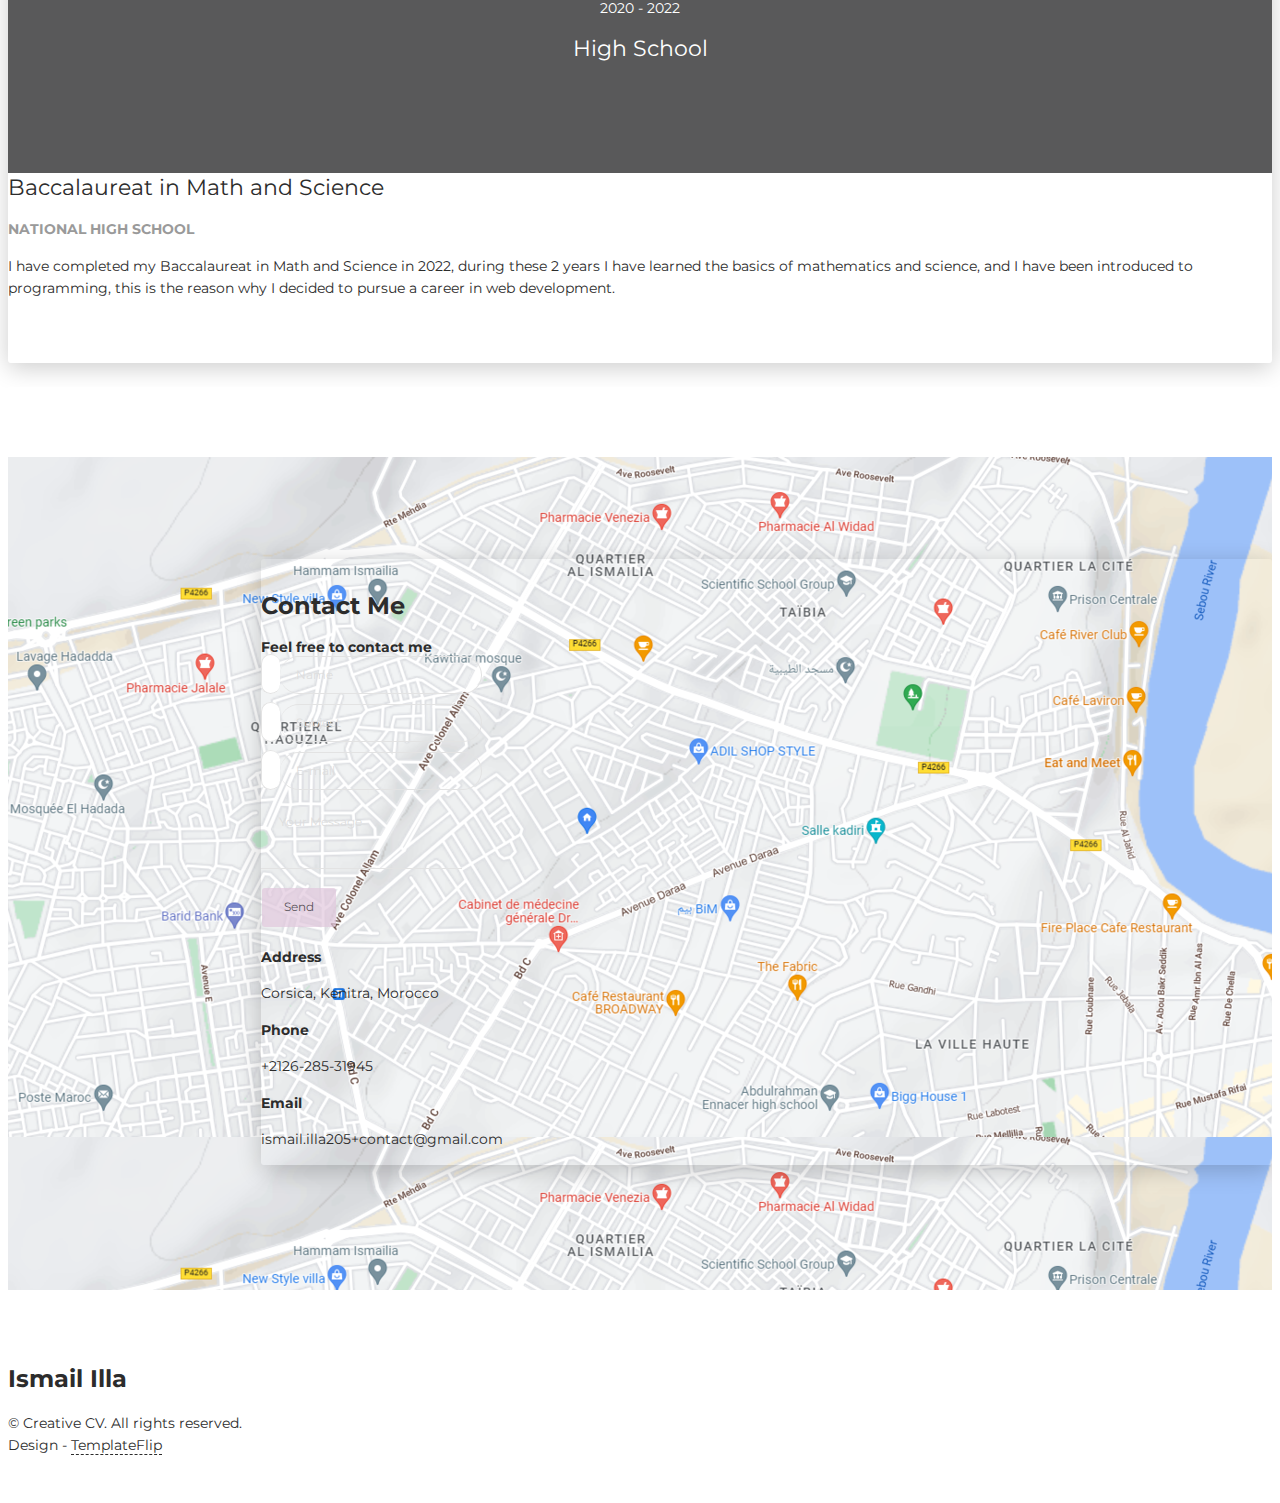
==== commit ae88e293: "Update index.html" ====
--- a/index.html
+++ b/index.html
@@ -50,13 +50,13 @@
     <div>
       <div class="profile-page">
         <div class="wrapper">
-          <div class="page-header page-header-small" filter-color="green">
+          <div class="page-header page-header-small" filter-color="blue">
             <div class="page-header-image" data-parallax="true" style="background-image: url('images/bg-1.png')"></div>
             <div class="container">
               <div class="content-center">
                 <div class="cc-profile-image"><a href="#"><img src="images/profile_photo.jpg" alt="Image" /></a></div>
                 <div class="h2 title">Ismail Illa</div>
-                <p class="category text-white">Web Developer, Game Developer, Photographer</p><a
+                <p class="category text-white">Software Engineering Student at ALX, Web and App Developer, Game Developer</p><a
                   class="btn btn-primary smooth-scroll mr-2" href="#contact" data-aos="zoom-in"
                   data-aos-anchor="data-aos-anchor">Hire Me</a><a class="btn btn-primary" href="#" data-aos="zoom-in"
                   data-aos-anchor="data-aos-anchor">Download CV</a>
@@ -68,8 +68,8 @@
                   <!--<a class="btn btn-default btn-round btn-lg btn-icon" href="#" rel="tooltip" title="Follow me on Facebook"><i class="fa fa-facebook"></i></a>
             <a class="btn btn-default btn-round btn-lg btn-icon" href="#" rel="tooltip" title="Follow me on Twitter"><i class="fa fa-twitter"></i></a>
             <a class="btn btn-default btn-round btn-lg btn-icon" href="#" rel="tooltip" title="Follow me on Google+"><i class="fa fa-google-plus"></i></a>-->
-                  <a class="btn btn-default btn-round btn-lg btn-icon" href="https://www.instagram.com/isssmaile/"
-                    rel="tooltip" title="Follow me on Instagram"><i class="fa fa-instagram"></i></a>
+                  <!--<a class="btn btn-default btn-round btn-lg btn-icon" href="https://www.instagram.com/isssmaile/"
+                    rel="tooltip" title="Follow me on Instagram"><i class="fa fa-instagram"></i></a>-->
                 </div>
               </div>
             </div>
@@ -83,11 +83,12 @@
               <div class="col-lg-6 col-md-12">
                 <div class="card-body">
                   <div class="h4 mt-0 title">About</div>
-                  <p>Hello! I am Ismail Illa. Web Developer, Game Developer and Photographer.</p>
-                  <p>I am a multitalented developer with a background in math and science, self-taught skills in Unity,
-                    and a completed training in Web Development. I am also a passionate photographer. I am confident in
-                    delivering high-quality results in web development, game development, and photography. Excited to
-                    contribute to a dynamic and innovative team.</p>
+                  <p>Hello! I am Ismail Illa. Software Engineering at ALX, Game Developer, Web and App Developer.</p>
+                  <p>I'm Ismail, an 18-year-old tech enthusiast on a journey through the 
+                    digital landscape. By day, I'm a student of Computer Science and Applied Maths at 
+                    university, honing my skills in game development, web development, and 
+                    app development. As an ALX student, I'm constantly leveling up my Software Engineering abilities. 
+                    Join me as I navigate the exciting world of technology!</p>
                 </div>
               </div>
               <div class="col-lg-6 col-md-12">
@@ -107,7 +108,7 @@
                   </div>
                   <div class="row mt-3">
                     <div class="col-sm-4"><strong class="text-uppercase">Address:</strong></div>
-                    <div class="col-sm-8">Lot 74 Corsica, Kenitra, Morocco</div>
+                    <div class="col-sm-8">Corsica, Kenitra, Morocco</div>
                   </div>
                   <div class="row mt-3">
                     <div class="col-sm-4"><strong class="text-uppercase">Language:</strong></div>
@@ -126,7 +127,7 @@
             <div class="card-body">
               <div class="row">
                 <div class="col-md-6">
-                  <div class="progress-container progress-primary"><span class="progress-badge">HTML</span>
+                  <div class="progress-container progress-primary"><span class="progress-badge">C</span>
                     <div class="progress">
                       <div class="progress-bar progress-bar-primary" data-aos="progress-full" data-aos-offset="10"
                         data-aos-duration="2000" role="progressbar" aria-valuenow="60" aria-valuemin="0"
@@ -135,18 +136,47 @@
                   </div>
                 </div>
                 <div class="col-md-6">
-                  <div class="progress-container progress-primary"><span class="progress-badge">CSS</span>
-                    <div class="progress">
-                      <div class="progress-bar progress-bar-primary" data-aos="progress-full" data-aos-offset="10"
-                        data-aos-duration="2000" role="progressbar" aria-valuenow="60" aria-valuemin="0"
-                        aria-valuemax="100" style="width: 75%;"></div><span class="progress-value">75%</span>
+                  <div class="progress-container progress-primary"><span class="progress-badge">HTML, CSS and JavaScript</span>
+                    <div class="progress">
+                      <div class="progress-bar progress-bar-primary" data-aos="progress-full" data-aos-offset="10"
+                        data-aos-duration="2000" role="progressbar" aria-valuenow="60" aria-valuemin="0"
+                        aria-valuemax="100" style="width: 80%;"></div><span class="progress-value">80%</span>
                     </div>
                   </div>
                 </div>
               </div>
               <div class="row">
                 <div class="col-md-6">
-                  <div class="progress-container progress-primary"><span class="progress-badge">JavaScript</span>
+                  <div class="progress-container progress-primary"><span class="progress-badge">Python</span>
+                    <div class="progress">
+                      <div class="progress-bar progress-bar-primary" data-aos="progress-full" data-aos-offset="10"
+                        data-aos-duration="2000" role="progressbar" aria-valuenow="60" aria-valuemin="0"
+                        aria-valuemax="100" style="width: 70%;"></div><span class="progress-value">80%</span>
+                    </div>
+                  </div>
+                </div>
+                <div class="col-md-6">
+                  <div class="progress-container progress-primary"><span class="progress-badge">C#</span>
+                    <div class="progress">
+                      <div class="progress-bar progress-bar-primary" data-aos="progress-full" data-aos-offset="10"
+                        data-aos-duration="2000" role="progressbar" aria-valuenow="60" aria-valuemin="0"
+                        aria-valuemax="100" style="width: 60%;"></div><span class="progress-value">80%</span>
+                    </div>
+                  </div>
+                </div>
+              </div>
+              <div class="row">
+                <div class="col-md-6">
+                  <div class="progress-container progress-primary"><span class="progress-badge">Linux</span>
+                    <div class="progress">
+                      <div class="progress-bar progress-bar-primary" data-aos="progress-full" data-aos-offset="10"
+                        data-aos-duration="2000" role="progressbar" aria-valuenow="60" aria-valuemin="0"
+                        aria-valuemax="100" style="width: 85%;"></div><span class="progress-value">80%</span>
+                    </div>
+                  </div>
+                </div>
+                <div class="col-md-6">
+                  <div class="progress-container progress-primary"><span class="progress-badge">Git</span>
                     <div class="progress">
                       <div class="progress-bar progress-bar-primary" data-aos="progress-full" data-aos-offset="10"
                         data-aos-duration="2000" role="progressbar" aria-valuenow="60" aria-valuemin="0"
@@ -154,28 +184,19 @@
                     </div>
                   </div>
                 </div>
-                <div class="col-md-6">
-                  <div class="progress-container progress-primary"><span class="progress-badge">C#</span>
-                    <div class="progress">
-                      <div class="progress-bar progress-bar-primary" data-aos="progress-full" data-aos-offset="10"
-                        data-aos-duration="2000" role="progressbar" aria-valuenow="60" aria-valuemin="0"
-                        aria-valuemax="100" style="width: 60%;"></div><span class="progress-value">60%</span>
-                    </div>
-                  </div>
-                </div>
               </div>
               <div class="row">
                 <div class="col-md-6">
+                  <div class="progress-container progress-primary"><span class="progress-badge">Bash</span>
+                    <div class="progress">
+                      <div class="progress-bar progress-bar-primary" data-aos="progress-full" data-aos-offset="10"
+                        data-aos-duration="2000" role="progressbar" aria-valuenow="60" aria-valuemin="0"
+                        aria-valuemax="100" style="width: 85%;"></div><span class="progress-value">80%</span>
+                    </div>
+                  </div>
+                </div>
+                <div class="col-md-6">
                   <div class="progress-container progress-primary"><span class="progress-badge">MonoDevelop</span>
-                    <div class="progress">
-                      <div class="progress-bar progress-bar-primary" data-aos="progress-full" data-aos-offset="10"
-                        data-aos-duration="2000" role="progressbar" aria-valuenow="60" aria-valuemin="0"
-                        aria-valuemax="100" style="width: 85%;"></div><span class="progress-value">85%</span>
-                    </div>
-                  </div>
-                </div>
-                <div class="col-md-6">
-                  <div class="progress-container progress-primary"><span class="progress-badge">Photoshop</span>
                     <div class="progress">
                       <div class="progress-bar progress-bar-primary" data-aos="progress-full" data-aos-offset="10"
                         data-aos-duration="2000" role="progressbar" aria-valuenow="60" aria-valuemin="0"
@@ -195,12 +216,12 @@
               <div class="h4 text-center mb-4 title">Portfolio</div>
               <div class="nav-align-center">
                 <ul class="nav nav-pills nav-pills-primary" role="tablist">
-                  <li class="nav-item"><a class="nav-link" data-toggle="tab" href="#web-development" role="tablist"><i
-                        class="fa fa-laptop" aria-hidden="true"></i></a></li>
+                  <!--<li class="nav-item"><a class="nav-link" data-toggle="tab" href="#web-development" role="tablist"><i
+                        class="fa fa-laptop" aria-hidden="true"></i></a></li>-->
                   <li class="nav-item"><a class="nav-link active" data-toggle="tab" href="#game-development"
                       role="tablist"><i class="fa fa-gamepad" aria-hidden="true"></i></a></li>
-                  <li class="nav-item"><a class="nav-link" data-toggle="tab" href="#Photography" role="tablist"><i
-                        class="fa fa-camera" aria-hidden="true"></i></a></li>
+                  <!--<li class="nav-item"><a class="nav-link" data-toggle="tab" href="#Photography" role="tablist"><i
+                        class="fa fa-camera" aria-hidden="true"></i></a></li>-->
                 </ul>
               </div>
             </div>
@@ -569,7 +590,7 @@
                       <div class="col-md-6">
                         <div class="card-body">
                           <p class="mb-0"><strong>Address </strong></p>
-                          <p class="pb-2">Lot 74 Corsica, Kenitra, Morocco</p>
+                          <p class="pb-2">Corsica, Kenitra, Morocco</p>
                           <p class="mb-0"><strong>Phone</strong></p>
                           <p class="pb-2">+2126-285-31945</p>
                           <p class="mb-0"><strong>Email</strong></p>
@@ -608,4 +629,4 @@
   <script src="scripts/main.js?ver=1.1.0"></script>
 </body>
 
-</html>+</html>
